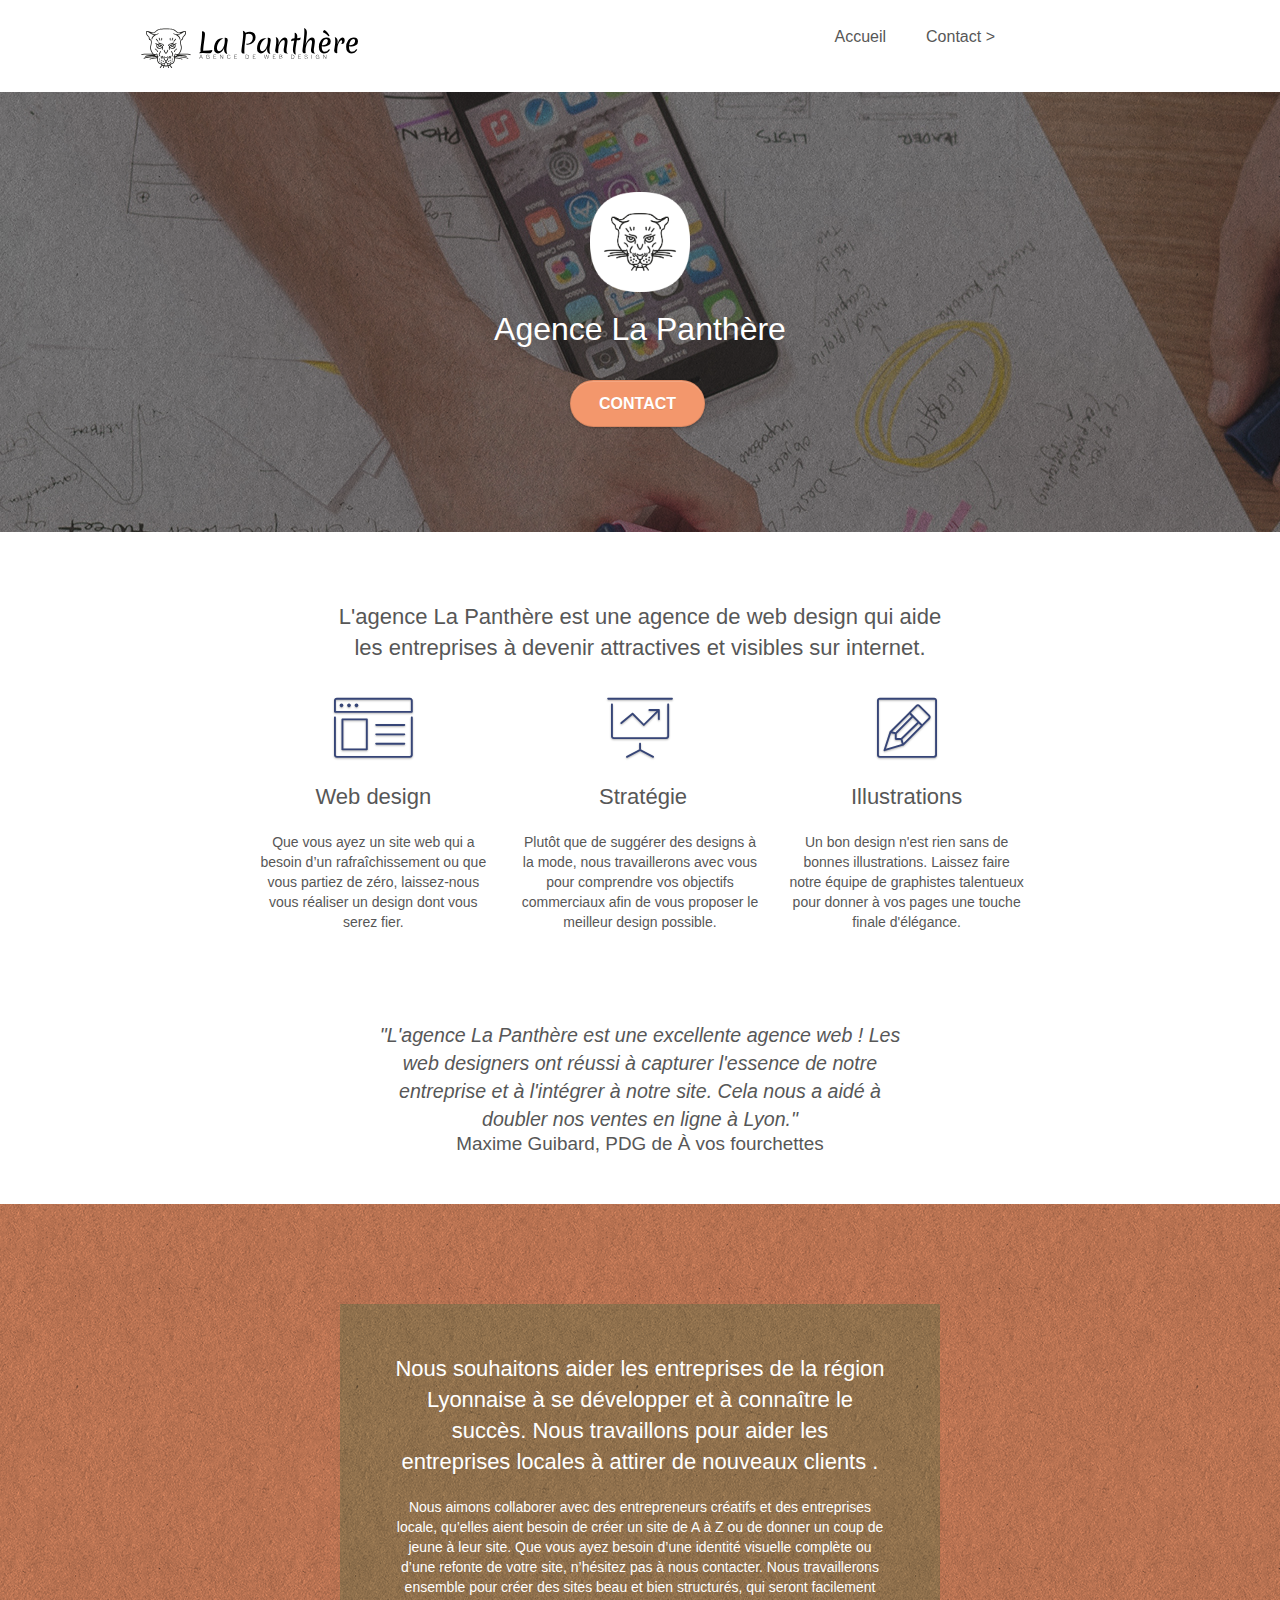
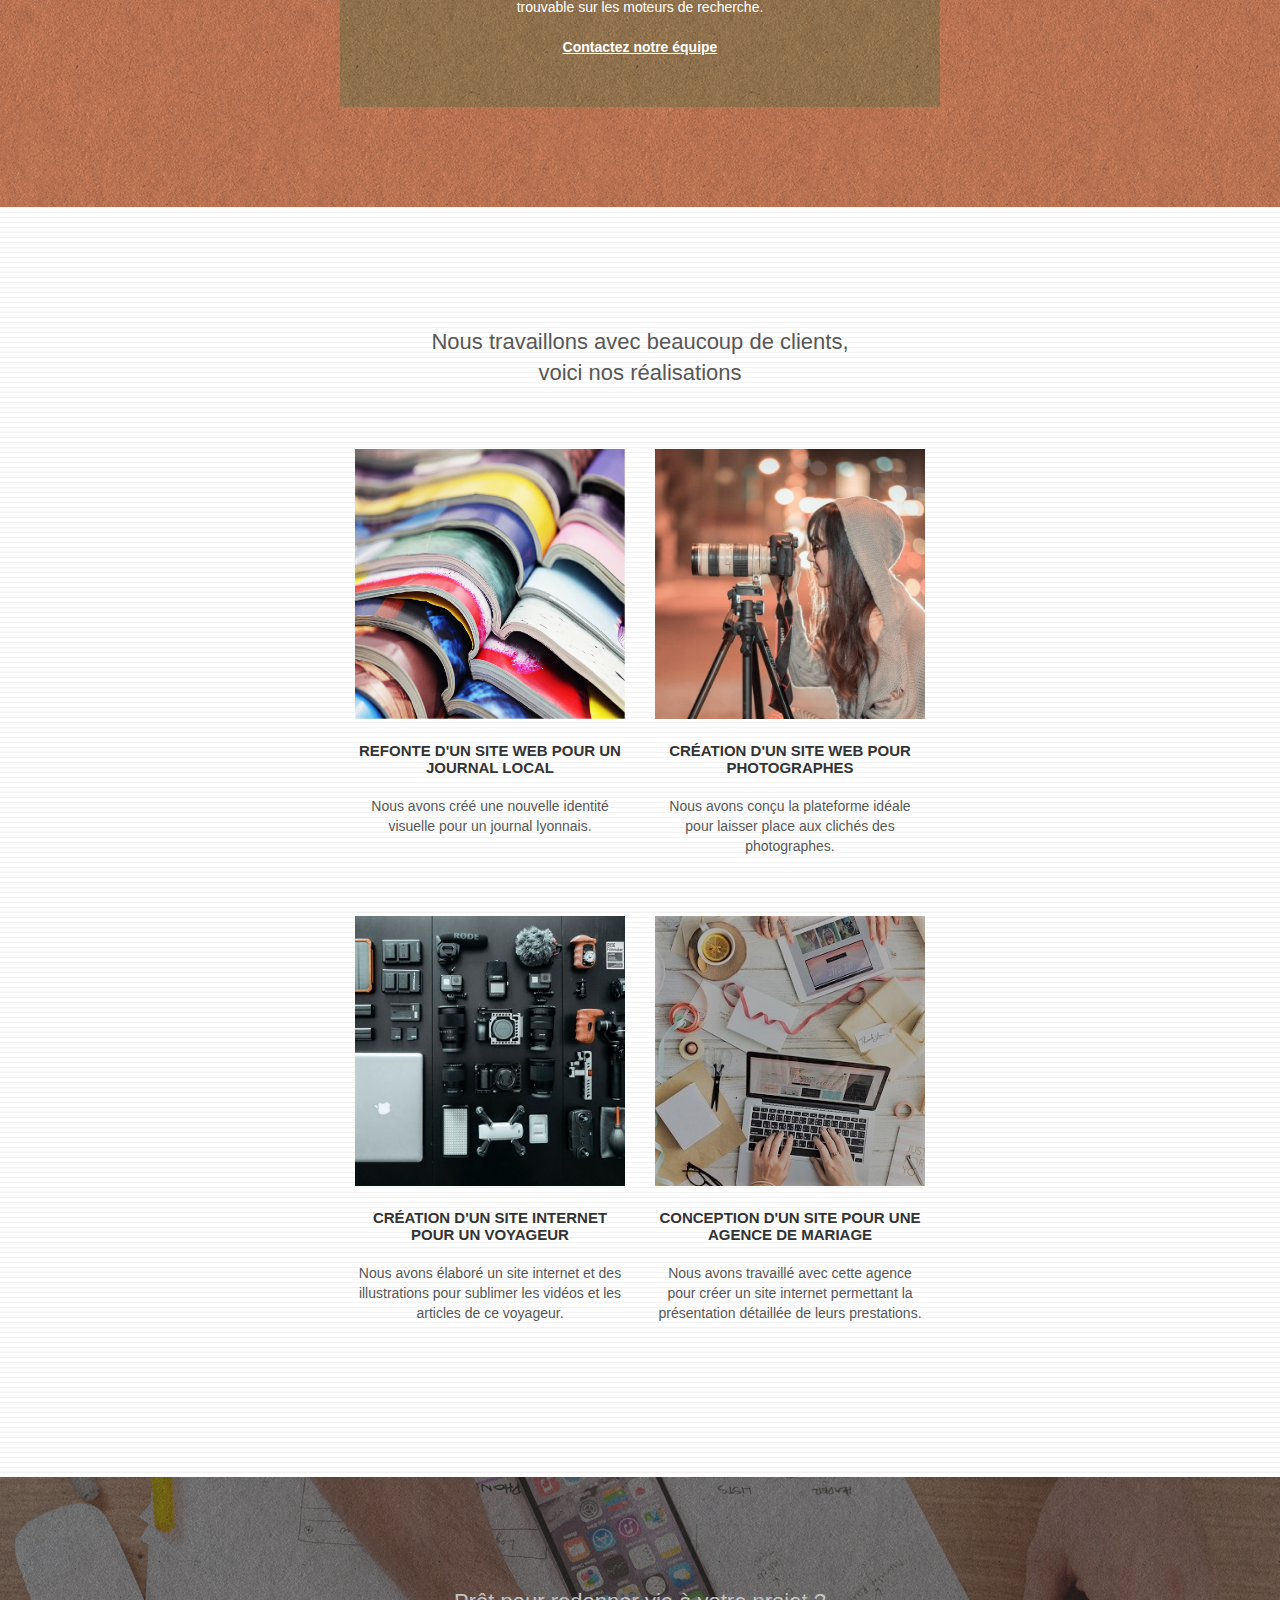
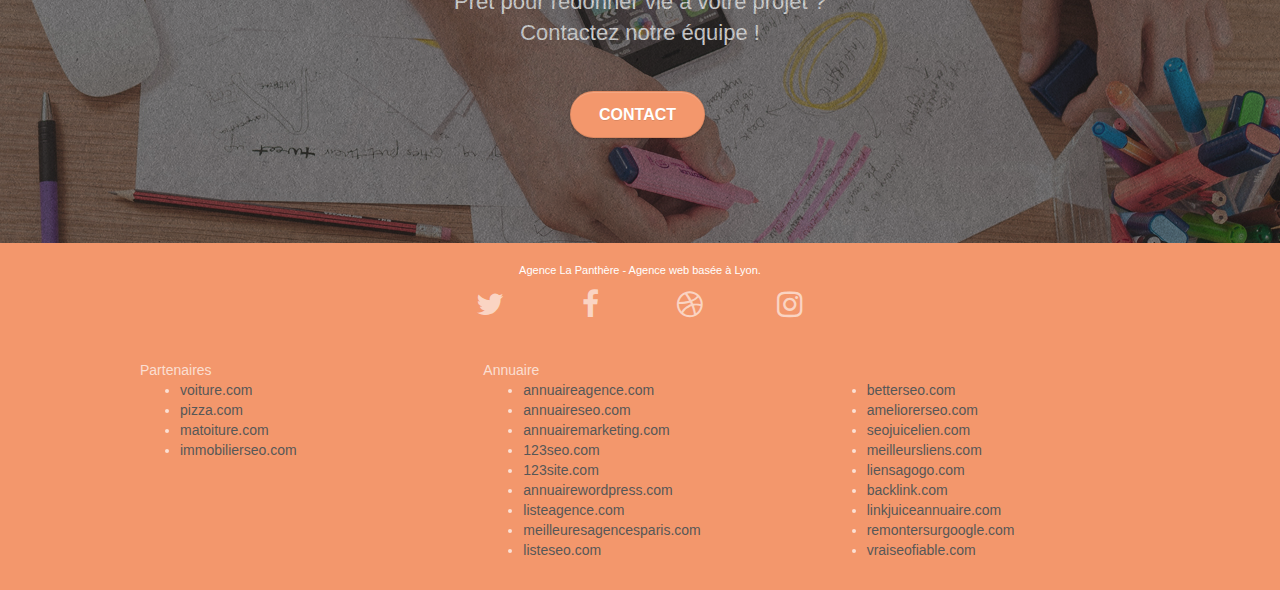
==== index.html @ 2a8ec18c "SEO Accessibility" ====
<!doctype html>
<html lang="fr">
<head>
    <meta charset="utf-8">
    <meta name="keywords" content="seo, google, site web, site internet, agence design paris, agence design, agence design,agence design,agence design,agence design,agence design,agence design,agence design,agence design">
    <meta name="description" content="">
    <meta name="viewport" content="width=device-width, initial-scale=1.0, viewport-fit=cover">
    <link rel="shortcut icon" type="image/png" href="favicon.jpg">
    
	<link rel="stylesheet" type="text/css" href="./css/bootstrap.css">
	<link rel="stylesheet" type="text/css" href="style.css">
	<link rel="stylesheet" type="text/css" href="./css/font-awesome.css">
	<link rel="stylesheet" type="text/css" href="./css/et-line.css">
	
    
	<script src="./js/jquery-2.1.0.js"></script>
	<script src="./js/bootstrap.js"></script>
	<script src="./js/blocs.js"></script>
	<script src="./js/jquery.touchSwipe.js" defer></script>
	<script src="./js/gmaps.js"></script>

    <title>Agence la panthère - Agence de web design</title>

    
<!-- Analytics -->
 
<!-- Analytics END -->
    
</head>
<body>
<!-- Principal conteneur -->
<div class="page-container">
    
<!-- bloc-0 -->
<div class="bloc bgc-white l-bloc " id="bloc-0">
	<div class="container bloc-sm">

		<nav class="navbar row">
			<div class="navbar-header">
				<a class="navbar-brand" href="index.html"><img src="img/agence-la-panthere-monochrome.svg" alt="Logo de l'agence la panthère" height="40" /></a>
			</div>
			<div class="collapse navbar-collapse navbar-1 special-dropdown-nav">
				<ul class="site-navigation nav navbar-nav">
					<li class="site-navigation-link">
						<a href="index.html">Accueil</a>
					</li>
					<li class="site-navigation-link">
						<a href="page2.html">Contact &gt;</a>
					</li>
				</ul>
			</div>
		</nav>
	</div>
</div>
<!-- bloc-0 END -->

<!-- bloc-1-presentation -->
<div class="bloc bgc-dark-slate-blue bg-banniere d-bloc bg-t-edge bloc-bg-texture texture-paper b-parallax" id="bloc-1-hero">
	<div class="container bloc-lg">
		<div class="row tight-width-whitespace">
			<div class="col-sm-12">
				<img src="img/logo.png" class="center-block image-resize-mode" width="100" alt="Logo de l'agence la panthère" />
				<h1 class="text-center hero-bloc-text tc-white ">
					Agence La Panthère
				</h1>
				<div class="text-center">
					<a href="page2.html" class="btn btn-lg btn-clean btn-rd cta-hero btn-atomic-tangerine" id="cta-hero">Contact</a>
				</div>
			</div>
		</div>
	</div>
</div>
<!-- bloc-1-presentation END -->

<!-- bloc-2-services -->
<div class="bloc bgc-white l-bloc" id="bloc-2-services">
	<div class="container bloc-md">
		<div class="row">
			<div class="col-sm-12 text-center">
				<h2>L'agence La Panthère est une agence de web design qui aide<br>les entreprises à devenir attractives et visibles sur internet.</h2>
			</div>
		</div>
		<div class="row voffset-lg med-width-whitespace">
			<div class="col-sm-4">
				<div class="text-center">
					<span class="et-icon-browser sm-shadow icon-dark-slate-blue icons icon-lg"></span>
				</div>
				<h2 class="mg-md text-center">
					Web design
				</h2>
				<p class="text-center text-font-size">
					Que vous ayez un site web qui a besoin d&rsquo;un rafraîchissement ou que vous partiez de zéro, laissez-nous vous réaliser un design dont vous serez fier.
				</p>
			</div>
			<div class="col-sm-4">
				<div class="text-center">
					<span class="et-icon-presentation sm-shadow icon-dark-slate-blue icons icon-lg"></span>
				</div>
				<h2 class="mg-md text-center">
					&nbsp;Stratégie
				</h2>
				<p class="text-center text-font-size">
					Plutôt que de suggérer des designs à la mode, nous travaillerons avec vous pour comprendre vos objectifs commerciaux afin de vous proposer le meilleur design possible.<br>
				</p>
			</div>
			<div class="col-sm-4">
				<div class="text-center">
					<span class="et-icon-edit sm-shadow icon-dark-slate-blue icons icon-lg"></span>
				</div>
				<h2 class="mg-md text-center">
					Illustrations
				</h2>
				<p class="text-center text-font-size">
					Un bon design n'est rien sans de bonnes illustrations. Laissez faire notre équipe de graphistes talentueux pour donner à vos pages une touche finale d'élégance.
				</p>
			</div>
		</div>
		<div class="row voffset-lg voffset">
			<div class="col-xs-12 col-md-8 col-md-offset-2 text-center">
				<p class="citation-font">"L'agence La Panthère est une excellente agence web ! Les <br>web designers ont réussi à capturer l'essence de notre<br> entreprise et à l'intégrer à notre site. Cela nous a aidé à<br>doubler nos ventes en ligne à Lyon."</p>
				<p class="citation-font-name">Maxime Guibard, PDG de À vos fourchettes</p>
			</div>
		</div>
	</div>
</div>
<!-- bloc-2-services END -->

<!-- bloc-3-what-i-do -->
<div class="bloc tc-white bgc-atomic-tangerine bg-presentation d-bloc bloc-bg-texture texture-paper b-parallax" id="bloc-3-what-i-do">
	<div class="container bloc-lg">
		<div class="row tight-width-whitespace black-background">
			<div class="col-sm-12">
				<h2 class="mg-md text-center tc-white">
					Nous souhaitons aider les entreprises de la région Lyonnaise à se développer et à connaître le succès. Nous travaillons pour aider les entreprises locales à attirer de nouveaux clients .<br>
				</h2>
				<p class="text-center white text-font-size">
					Nous aimons collaborer avec des entrepreneurs créatifs et des entreprises locale, qu’elles aient besoin de créer un site de A à Z ou de donner un coup de jeune à leur site. Que vous ayez besoin d’une identité visuelle complète ou d’une refonte de votre site, n’hésitez pas à nous contacter. Nous travaillerons ensemble pour créer des sites beau et bien structurés, qui seront facilement trouvable sur les moteurs de recherche. <br><br><a class="ltc-white bold-link" href="page2.html">Contactez notre équipe</a><br>
				</p>
			</div>
		</div>
	</div>
</div>
<!-- bloc-3-what-i-do END -->

<!-- bloc-4-portfolio -->
<div class="bloc bgc-white bg-lines-h2-bg bg-repeat l-bloc" id="bloc-4-portfolio">
	<div class="container bloc-lg">
		<div class="row">
			<div class="col-sm-12 text-center">
				<h2>Nous travaillons avec beaucoup de clients,<br> voici nos réalisations</h2>
			</div>
		</div>
		<div class="row tight-width-whitespace portfolio-row">
			<div class="col-sm-6">
				<a href="#" data-lightbox="img/1.jpg" data-gallery-id="gallery-1" data-caption="Refonte d'un site web pour un journal local" data-frame="snapshot-lb"><img src="img/1.jpg" alt="Illustration de livres" class="img-responsive portfolio-thumb" /></a>
				<h3 class="mg-md text-center">
					Refonte d'un site web pour un journal local
				</h3>
				<p class="text-center text-font-size">
					Nous avons créé une nouvelle identité visuelle pour un journal lyonnais.
				</p>
			</div>
			<div class="col-sm-6">
				<a href="#" data-lightbox="img/2.jpg" data-gallery-id="gallery-1" data-caption="Création d'un site web pour photographes" data-frame="snapshot-lb"><img src="img/2.jpg" class="img-responsive portfolio-thumb" alt="Illustration d'une Photographes" /></a>
				<h3 class="mg-md text-center">
					Création d'un site web pour photographes
				</h3>
				<p class="text-center text-font-size">
					Nous avons conçu la plateforme idéale pour laisser place aux clichés des photographes.
				</p>
			</div>
		</div>
		<div class="row tight-width-whitespace portfolio-row">
			<div class="col-sm-6">
				<a href="#" data-lightbox="img/3.bmp" data-gallery-id="gallery-1" data-caption="Création d'un site internet pour un voyageur" data-frame="snapshot-lb"><img src="img/3.bmp" class="img-responsive portfolio-thumb" alt="Illustration de matériel de photo"/></a>
				<h3 class="mg-md text-center">
					Création d'un site internet pour un voyageur
				</h3>
				<p class="text-center text-font-size">
					Nous avons élaboré un site internet et des illustrations pour sublimer les vidéos et les articles de ce voyageur.
				</p>
			</div>
			<div class="col-sm-6">
				<a href="#" data-lightbox="img/4.bmp" data-gallery-id="gallery-1" data-caption="Conception d'un site pour une agence de mariage" data-frame="snapshot-lb"><img src="img/4.bmp" class="img-responsive portfolio-thumb" alt="Illustration d'un poste de travail informatique" /></a>
				<h3 class="mg-md text-center">
					Conception d'un site pour une agence de mariage
				</h3>
				<p class="text-center text-font-size">
					Nous avons travaillé avec cette agence pour créer un site internet permettant la présentation détaillée de leurs prestations.
				</p>
			</div>
		</div>
	</div>
</div>
<!-- bloc-4-portfolio END -->

<!-- bloc-5-cta -->
<div class="bloc bgc-dark-slate-blue bg-banniere d-bloc bloc-bg-texture texture-paper" id="bloc-5-cta">
	<div class="container bloc-lg">
		<div class="row">
			<h2 class="mg-md text-center tc-white">
				Prêt pour redonner vie à votre projet ?<br>Contactez notre équipe !
			</h2>
			<div class="col-sm-12 text-center">
				<a href="page2.html" class="btn btn-atomic-tangerine btn-clean btn-rd btn-lg cta-hero">Contact</a>
			</div>
		</div>
	</div>
</div>
<!-- bloc-5-cta END -->

<!-- Footer - bloc-8 -->
<div class="bloc bgc-atomic-tangerine d-bloc" id="bloc-8">
	<div class="container bloc-sm">
		<div class="row">
			<div class="col-sm-12">
				<p class="text-center white">
					Agence La Panthère - Agence web basée à Lyon.<br>
				</p>
				<div class="row row-no-gutters social">
					<div class="col-sm-3">
						<div class="text-center">
							<a class="social" href="index.html" aria-label="Twitter"><span class="fa fa-twitter icon-md"></span></a>
						</div>
					</div>
					<div class="col-sm-3">
						<div class="text-center">
							<a class="social" href="index.html" aria-label="Facebook"><span class="fa fa-facebook icon-md"></span></a>
						</div>
					</div>
					<div class="col-sm-3">
						<div class="text-center">
							<a class="social" href="index.html" aria-label="Dribbble"><span class="fa fa-dribbble icon-md"></span></a>
						</div>
					</div>
					<div class="col-sm-3">
						<div class="text-center">
							<a class="social" href="index.html" aria-label="Instagram"><span class="fa fa-instagram icon-md"></span></a>
						</div>
					</div>
					<div class="keywords" style="color:#F3976C;">Agence web à paris, stratégie web, web design, illustrations, design de site web, site web, web, internet, site internet, site</div>
				</div>
				<div class="row">
					<div class="col-sm-4">
						Partenaires
							<ul>
								<li><a href="voiture.com">voiture.com</a></li>
								<li><a href="pizza.com">pizza.com</a></li>
								<li><a href="matoiture.com">matoiture.com</a></li>
								<li><a href="immobilierseo.com">immobilierseo.com</a></li>
							</ul>		
					</div>
					<div class="col-sm-4">
						Annuaire
						<ul>
							<li><a href="annuaireagence.com">annuaireagence.com</a></li>
							<li><a href="annuaireseo.com">annuaireseo.com</a></li>
							<li><a href="annuairemarketing.com">annuairemarketing.com</a></li>
							<li><a href="123seoture.com">123seo.com</a></li>
							<li><a href="123site.com">123site.com</a></li>
							<li><a href="annuairewordpress.com">annuairewordpress.com</a></li>
							<li><a href="listeagence.com">listeagence.com</a></li>
							<li><a href="meilleuresagencesparis.com">meilleuresagencesparis.com</a></li>
							<li><a href="listeseo.com">listeseo.com</a></li>
						</ul>
					</div>
					<div class="col-sm-4">
						<br>
						<ul>
							<li><a href="betterseo.com">betterseo.com</a></li>
							<li><a href="ameliorerseo.com">ameliorerseo.com</a></li>
							<li><a href="seojuicelien.com">seojuicelien.com</a></li>
							<li><a href="meilleursliens.com">meilleursliens.com</a></li>
							<li><a href="liensagogo.com">liensagogo.com</a></li>
							<li><a href="backlink.com">backlink.com</a></li>
							<li><a href="linkjuiceannuaire.com">linkjuiceannuaire.com</a></li>
							<li><a href="remontersurgoogle.com">remontersurgoogle.com</a></li>
							<li><a href="vraiseofiable.com">vraiseofiable.com</a></li>
						</ul>
					</div>
				</div>
			</div>
		</div>
	</div>
</div>
<!-- Footer - bloc-8 END -->

</div>
<!-- Principal conteneur END -->
    

</body>
</html>
---- style.css ----
body {
    margin: 0;
    padding: 0;
    background: #FFF;
    overflow-x: hidden;
    -webkit-font-smoothing: antialiased;
    -moz-osx-font-smoothing: grayscale;
}

.text-font-size{
    font-size: 1em;
}

.citation-font{
    color: #585858;
    font-size: 1.4em;
    font-style: italic;
}

.citation-font-name{
    line-height: 0px;
    font-size: 1.35em;
    font-weight: lighter;
}

a,
button {
    transition: all .3s ease-in-out;
    outline: none!important;
}

a:hover {
    text-decoration: none;
    cursor: pointer;
}

#page-loading-blocs-notifaction {
    position: fixed;
    top: 0;
    bottom: 0;
    width: 100%;
    z-index: 100000;
    background: #FFFFFF url("img/pageload-spinner.gif") no-repeat center center;
}

.bloc {
    width: 100%;
    clear: both;
    background: 50% 50% no-repeat;
    padding: 0 50px;
    -webkit-background-size: cover;
    -moz-background-size: cover;
    -o-background-size: cover;
    background-size: cover;
    position: relative;
}

.bloc .container {
    padding-left: 0;
    padding-right: 0;
}

.bloc-lg {
    padding: 100px 50px;
}

.bloc-md {
    padding: 50px;
}

.bloc-sm {
    padding: 20px 50px;
}

.bg-center,
.bg-l-edge,
.bg-r-edge,
.bg-t-edge,
.bg-b-edge,
.bg-tl-edge,
.bg-bl-edge,
.bg-tr-edge,
.bg-br-edge,
.bg-repeat {
    -webkit-background-size: auto!important;
    -moz-background-size: auto!important;
    -o-background-size: auto!important;
    background-size: auto!important;
}

.bg-repeat {
    background: repeat;
}

.bg-t-edge {
    background: top no-repeat;
}

.bloc-bg-texture::before {
    content: "";
    background-size: 2px 2px;
    position: absolute;
    top: 0;
    bottom: 0;
    left: 0;
    right: 0;
}

.texture-paper::before {
    background: url("img/texture-paper.png");
    background-size: 280px 280px;
}

.b-parallax {
    background-attachment: fixed;
}

.d-bloc {
    color: rgba(255, 255, 255, .7);
}

.d-bloc button:hover {
    color: rgba(255, 255, 255, .9);
}

.d-bloc .icon-round,
.d-bloc .icon-square,
.d-bloc .icon-rounded,
.d-bloc .icon-semi-rounded-a,
.d-bloc .icon-semi-rounded-b {
    border-color: rgba(255, 255, 255, .9);
}

.d-bloc .divider-h span {
    border-color: rgba(255, 255, 255, .2);
}

.d-bloc .a-btn,
.d-bloc .navbar a,
.d-bloc .navbar-brand,
.d-bloc a .icon-sm,
.d-bloc a .icon-md,
.d-bloc a .icon-lg,
.d-bloc a .icon-xl,
.d-bloc h1 a,
.d-bloc h2 a,
.d-bloc h3 a,
.d-bloc h4 a,
.d-bloc h5 a,
.d-bloc h6 a,
.d-bloc p a {
    color: rgba(255, 255, 255, .6);
}

.d-bloc .a-btn:hover,
.d-bloc .navbar a:hover,
.d-bloc .navbar-brand:hover,
.d-bloc a:hover .icon-sm,
.d-bloc a:hover .icon-md,
.d-bloc a:hover .icon-lg,
.d-bloc a:hover .icon-xl,
.d-bloc h1 a:hover,
.d-bloc h2 a:hover,
.d-bloc h3 a:hover,
.d-bloc h4 a:hover,
.d-bloc h5 a:hover,
.d-bloc h6 a:hover,
.d-bloc p a:hover {
    color: rgba(255, 255, 255, 1);
}

.d-bloc .navbar-toggle .icon-bar {
    background: rgba(255, 255, 255, 1);
}

.d-bloc .btn-wire,
.d-bloc .btn-wire:hover {
    color: rgba(255, 255, 255, 1);
    border-color: rgba(255, 255, 255, 1);
}

.d-bloc .panel {
    color: rgba(0, 0, 0, .5);
}

.d-bloc .panel button:hover {
    color: rgba(0, 0, 0, .7);
}

.d-bloc .panel icon {
    border-color: rgba(0, 0, 0, .7);
}

.d-bloc .panel .divider-h span {
    border-color: rgba(0, 0, 0, .1);
}

.d-bloc .panel .a-btn {
    color: rgba(0, 0, 0, .6);
}

.d-bloc .panel .a-btn:hover {
    color: rgba(0, 0, 0, 1);
}

.d-bloc .panel .btn-wire,
.d-bloc .panel .btn-wire:hover {
    color: rgba(0, 0, 0, .7);
    border-color: rgba(0, 0, 0, .3);
}

.d-bloc .panel,
.l-bloc {
    color: rgba(0, 0, 0, .5);
}

.d-bloc .panel button:hover,
.l-bloc button:hover {
    color: rgba(0, 0, 0, .7);
}

.l-bloc .icon-round,
.l-bloc .icon-square,
.l-bloc .icon-rounded,
.l-bloc .icon-semi-rounded-a,
.l-bloc .icon-semi-rounded-b {
    border-color: rgba(0, 0, 0, .7);
}

.d-bloc .panel .divider-h span,
.l-bloc .divider-h span {
    border-color: rgba(0, 0, 0, .1);
}

.d-bloc .panel .a-btn,
.l-bloc .a-btn,
.l-bloc .navbar a,
.l-bloc .navbar-brand,
.l-bloc a .icon-sm,
.l-bloc a .icon-md,
.l-bloc a .icon-lg,
.l-bloc a .icon-xl,
.l-bloc h1 a,
.l-bloc h2 a,
.l-bloc h3 a,
.l-bloc h4 a,
.l-bloc h5 a,
.l-bloc h6 a,
.l-bloc p a {
    color: rgba(0, 0, 0, .6);
}

.d-bloc .panel .a-btn:hover,
.l-bloc .a-btn:hover,
.l-bloc .navbar a:hover,
.l-bloc .navbar-brand:hover,
.l-bloc a:hover .icon-sm,
.l-bloc a:hover .icon-md,
.l-bloc a:hover .icon-lg,
.l-bloc a:hover .icon-xl,
.l-bloc h1 a:hover,
.l-bloc h2 a:hover,
.l-bloc h3 a:hover,
.l-bloc h4 a:hover,
.l-bloc h5 a:hover,
.l-bloc h6 a:hover,
.l-bloc p a:hover {
    color: rgba(0, 0, 0, 1);
}

.l-bloc .navbar-toggle .icon-bar {
    color: rgba(0, 0, 0, .6);
}

.d-bloc .panel .btn-wire,
.d-bloc .panel .btn-wire:hover,
.l-bloc .btn-wire,
.l-bloc .btn-wire:hover {
    color: rgba(0, 0, 0, .7);
    border-color: rgba(0, 0, 0, .3);
}

.voffset {
    margin-top: 30px;
}

.voffset-lg {
    margin-top: 80px;
}

.row-no-gutters {
    margin-right: 0;
    margin-left: 0;
}

.row.row-no-gutters > [class^="col-"],
.row.row-no-gutters > [class*=" col-"] {
    padding-right: 0;
    padding-left: 0;
}

#bloc-1-hero h1 {
    font-size: 32px;
}

.navbar {
    margin-bottom: 0;
    z-index: 1;
}

.navbar-brand {
    height: auto;
    padding: 3px 15px;
    font-size: 25px;
    font-weight: normal;
    font-weight: 600;
    line-height: 44px;
}

.navbar-brand img {
    max-height: 200px;
    margin: 0 5px 0 0;
    display: inline;
}

.navbar-brand img[src$=svg] {
    min-width: 100px;
}

.nav-center .navbar-brand img {
    margin: 0;
}

.navbar .nav {
    padding-top: 2px;
    margin-right: -16px;
    float: right;
    z-index: 1;
}

.nav > li {
    float: left;
    margin-top: 4px;
    font-size: 16px;
}

.navbar-nav .open .dropdown-menu > li > a {
    text-align: inherit;
}

.nav > li a:hover,
.nav > li a:focus {
    background: transparent;
}

.navbar-toggle {
    margin: 10px 10px 0 0;
    border: 0px;
}

.navbar-toggle:hover {
    background: transparent!important;
}

.navbar-toggle .icon-bar {
    background-color: rgba(0, 0, 0, .5);
    width: 26px;
}

.nav-invert .navbar .nav {
    float: left;
}

.nav-invert .navbar-header,
.nav-invert .navbar-brand {
    float: right;
    position: relative;
    z-index: 2;
}

@media (min-width: 768px) {
    .site-navigation {
        position: absolute;
        top: 25%;
        right: 150px;
        transform: translate(0, -50%);
        -webkit-transform: translateY(-50%);
    }
    .site-navigation-link{
        display: flex;
        justify-content: space-between;
        margin-right: 10px;
    }
    
    .nav > li .dropdown-menu a,
    .nav > li .dropdown-menu a:hover {
        color: #484848;
    }
    .nav-invert .site-navigation {
        left: 0;
        right: 0;
    }
    .nav-center {
        text-align: center;
    }
    .nav-center .navbar-header {
        width: 100%;
    }
    .nav-center .navbar-header,
    .nav-center .navbar-brand,
    .nav-center .nav > li {
        float: none;
        display: inline-block;
    }
    .nav-center .site-navigation {
        position: relative;
        width: 100%;
        right: 0;
        margin-right: 0px;
        margin-top: 20px;
    }
    .nav-center.mini-nav .navbar-toggle {
        float: none;
        margin: 10px auto 0;
    }
}

.nav > li > .dropdown a {
    background: none!important;
    display: block;
    padding: 14px 15px;
}

nav .caret {
    margin: 0 5px;
}

.dropdown-menu .dropdown-menu {
    top: -8px;
    left: 100%;
}

.dropdown-menu .dropmenu-flow-right {
    top: 100%;
    left: 0;
    margin-left: -1px;
    border-top-left-radius: 0;
    border-top-right-radius: 0;
}

.dropdown-menu .dropdown span {
    border: 4px solid black;
    border-top-color: transparent;
    border-right-color: transparent;
    border-bottom-color: transparent;
    margin: 6px -5px 0 0!important;
    float: right;
}

.mg-md {
    margin-top: 10px;
    margin-bottom: 20px;
}

.mg-lg {
    margin-top: 10px;
    margin-bottom: 40px;
}

.btn {
    margin: 0 5px 5px 0;
}

.btn.pull-right {
    margin: 0 0 5px 5px;
}

.btn-d,
.btn-d:hover,
.btn-d:focus {
    color: #FFF;
    background: rgba(0, 0, 0, .3);
}

button {
    outline: none!important;
}

.btn-rd {
    border-radius: 40px;
}

.btn-clean {
    border: 1px solid rgba(0, 0, 0, .08);
    border-bottom-color: rgba(0, 0, 0, .1);
    text-shadow: 0 1px 0 rgba(0, 0, 1, .1);
    box-shadow: 0 1px 3px rgba(0, 0, 1, .25), inset 0 1px 0 0 rgba(255, 255, 255, .15);
}

.icon-md {
    font-size: 30px!important;
}

.icon-lg {
    font-size: 60px!important;
}

.sm-shadow {
    text-shadow: 0 1px 2px rgba(0, 0, 0, .3);
}

.panel-sq,
.panel-sq .panel-heading,
.panel-sq .panel-footer {
    border-radius: 0;
}

.panel-rd {
    border-radius: 30px;
}

.panel-rd .panel-heading {
    border-radius: 29px 29px 0 0;
}

.panel-rd .panel-footer {
    border-radius: 0 0 29px 29px;
}

.form-control {
    border-color: rgba(0, 0, 0, .1);
    box-shadow: none;
}

.scrollToTop {
    width: 40px;
    height: 40px;
    position: fixed;
    bottom: 20px;
    right: 20px;
    opacity: 0;
    z-index: 500;
    transition: all .3s ease-in-out;
}

.scrollToTop span {
    margin-top: 6px;
}

.showScrollTop {
    font-size: 14px;
    opacity: 1;
}

a[data-lightbox] {
    position: relative;
    display: block;
    text-align: center;
}

a[data-lightbox]:hover::before {
    content: "+";
    font-family: "HelveticaNeue-Light", "Helvetica Neue Light", "Helvetica Neue", Helvetica, Arial;
    font-size: 32px;
    width: 50px;
    height: 50px;
    margin-left: -25px;
    border-radius: 50%;
    background: rgba(0, 0, 0, .6);
    color: #FFF;
    font-weight: 100;
    z-index: 1;
    position: absolute;
    top: 50%;
    transform: translateY(-50%);
    -webkit-transform: translateY(-50%);
}

a[data-lightbox]:hover img {
    opacity: 0.6;
    -webkit-animation-fill-mode: none;
    animation-fill-mode: none;
}

#lightbox-modal {
    display: flex;
    align-items: center;
}

#lightbox-modal .modal-dialog {
    width: 90%;
    max-width: 900px;
    margin: 0 auto 0;
}

#lightbox-modal .modal-dialog img {
    max-height: 90vh;
    margin: 0 auto;
}

.lightbox-caption {
    padding: 20px;
    color: #FFF;
    background: rgba(0, 0, 0, .5);
    position: absolute;
    left: 15px;
    right: 15px;
    bottom: 5px;
}

.close-lightbox {
    color: #FFF;
    font-size: 30px;
    position: absolute;
    top: 20px;
    right: 20px;
    z-index: 20;
    background: rgba(0, 0, 0, .5);
    border: none;
    line-height: 30px;
    padding: 0 9px 5px;
    opacity: 0.3;
}

.close-lightbox:hover,
.next-lightbox:hover,
.prev-lightbox:hover {
    opacity: 1.0;
    color: #FFF;
}

.next-lightbox,
.prev-lightbox {
    font-size: 20px;
    color: rgba(255, 255, 255, .9);
    background: rgba(0, 0, 0, .5);
    transition: all .2s ease-in-out;
    position: absolute;
    top: 45%;
    z-index: 1;
    opacity: 0.4;
}

.next-lightbox {
    padding: 6px 8px 1px 13px;
    right: 25px;
}

.prev-lightbox {
    padding: 6px 13px 1px 10px;
    left: 25px;
}

.snapshot-lb .modal-body {
    padding-bottom: 45px;
}

.snapshot-lb .lightbox-caption {
    padding: 0;
    color: rgba(0, 0, 0, .5);
    background: none;
}

h1,
h2,
h3,
h4,
h5,
h6,
p,
label,
.btn,
a {
    font-family: "helvetica";
    font-weight: 400;
    color: #575757!important;
}

.container {
    max-width: 1000px;
}

.hero-bloc-text {
    font-size: 38px;
}

.hero-bloc-text-sub {
    font-size: 36px;
}

.statement-bloc-text {
    line-height: 26px;
    font-style: italic;
    font-size: 20px;
    text-align: center;
    font-weight: lighter;
    max-width: 520px;
    margin: auto auto auto auto;
}

p {
    font-size: 11px;
}

.tight-width-whitespace {
    max-width: 600px;
    margin: auto auto auto auto;
}

.h1 {
    font-size: 20px;
    font-family: "Open Sans";
}

.cta-hero {
    margin-top: 22px;
    color: #FFFFFF!important;
    text-transform: uppercase;
    padding: 12px 28px 12px 28px;
    font-size: 16px;
    font-weight: 700;
}

.social {
    max-width: 400px;
    margin: auto auto auto auto;
}

h2 {
    font-size: 22px;
    line-height: 1.4em;
}

h3 {
    font-size: 15px;
    text-transform: uppercase;
    font-weight: 700;
    color: #333333!important;
}

.med-width-whitespace {
    max-width: 800px;
    margin: auto auto auto auto;
    box-shadow: 0px 0px 0px #000000;
}

h1 {
    color: #333333!important;
}

h4 {
    color: #333333!important;
}

.icons {
    margin-bottom: 14px;
    margin-top: 24px;
}

.white {
    color: #FFFFFF!important;
}

.portfolio-thumb {
    margin-bottom: 24px;
}

.portfolio-row {
    margin-bottom: 44px;
    margin-top: 50px;
}

.avatar {
    box-shadow: 0px 4px 9px rgba(0, 0, 0, 0.3);
}

.black-background {
    background-color: rgba(165, 147, 99, 0.7);
    padding: 40px 40px 40px 40px;
}

.bold-link {
    font-weight: 900;
    text-decoration: underline!important;
}

.bgc-white {
    background-color: #FFFFFF;
}

.bgc-dark-slate-blue {
    background-color: #364577;
}

.bgc-atomic-tangerine {
    background-color: #F3976C;
}

.tc-white {
    color: #FFFFFF!important;
}

.btn-atomic-tangerine {
    background: #F3976C;
    color: #FFFFFF!important;
}

.btn-atomic-tangerine:hover {
    background: #c27956!important;
    color: #FFFFFF!important;
}

.ltc-white {
    color: #FFFFFF!important;
}

.ltc-white:hover {
    color: #cccccc!important;
}

.ltc-atomic-tangerine {
    color: #F3976C!important;
}

.ltc-atomic-tangerine:hover {
    color: #c27956!important;
}

.icon-dark-slate-blue {
    color: #364577!important;
    border-color: #364577!important;
}

.bg-dots-bg {
    background-image: url("img/dots-bg.png");
}

.bg-lines-h2-bg {
    background-image: url("img/lines-h2-bg.png");
}

.bg-banniere {
    background-image: url("img/agence-la-panthere.jpg");
}

.bg-presentation {
    background-image: url("img/image-de-presentation.bmp");
}

@media (max-width: 1024px) {
    .bloc {
        padding-left: 20px;
        padding-right: 20px;
    }
    .bloc.full-width-bloc,
    .bloc-tile-2.full-width-bloc .container,
    .bloc-tile-3.full-width-bloc .container,
    .bloc-tile-4.full-width-bloc .container {
        padding-left: 0;
        padding-right: 0;
    }
}

@media (max-width: 992px) and (min-width: 768px) {
    .navbar .nav {
        max-width: 80%
    }
    .nav-center.navbar .nav {
        max-width: 100%
    }
}

@media only screen and (min-device-width: 768px) and (max-device-width: 1024px) and (orientation: landscape) {
    .b-parallax {
        background-attachment: scroll;
    }
}

@media only screen and (min-device-width: 1024px) and (max-device-width: 1366px) and (-webkit-min-device-pixel-ratio: 1.5) {
    .b-parallax {
        background-attachment: scroll;
    }
}

@media (max-width: 991px) {
    .container {
        width: 100%;
    }
    .b-parallax {
        background-attachment: scroll;
    }
    .page-container,
    #hero-bloc {
        overflow-x: hidden;
        position: relative;
    }
    .bloc {
        padding-left: constant(safe-area-inset-left);
        padding-right: constant(safe-area-inset-right);
    }
    .bloc-group,
    .bloc-group .bloc {
        display: block;
        width: 100%;
    }
    .bloc-fill-screen .fill-bloc-top-edge,
    .bloc-fill-screen .fill-bloc-bottom-edge {
        padding: 0 20px;
        padding-left: constant(safe-area-inset-left);
        padding-right: constant(safe-area-inset-right);
    }
}

@media (max-width: 767px) {
    .page-container {
        overflow-x: hidden;
        position: relative;
    }
    h1,
    h2,
    h3,
    h4,
    h5,
    h6,
    p,
    #disqus_thread {
        padding-left: 10px!important;
        padding-right: 10px!important;
    }
    .b-parallax {
        background-attachment: scroll;
    }
    .navbar .nav {
        padding-top: 0;
        border-top: 1px solid rgba(0, 0, 0, .2);
        float: none!important;
    }
    .navbar.row {
        margin-left: 0;
        margin-right: 0;
    }
    .site-navigation {
        position: inherit;
        transform: none;
        -webkit-transform: none;
        -ms-transform: none;
    }
    .nav > li {
        margin-top: 0;
        border-bottom: 1px solid rgba(0, 0, 0, .1);
        background: rgba(0, 0, 0, .05);
        text-align: left;
        padding-left: 15px;
        width: 100%;
    }
    .nav > li:hover {
        background: rgba(0, 0, 0, .08);
    }
    .dropdown .dropdown a .caret {
        float: none;
        margin: 5px 0 0 10px!important;
        border: 4px solid black;
        border-bottom-color: transparent;
        border-right-color: transparent;
        border-left-color: transparent;
    }
    #hero-bloc .navbar .nav {
        background: rgba(0, 0, 0, .8);
    }
    #hero-bloc .navbar .nav a {
        color: rgba(255, 255, 255, .6);
    }
    .hero {
        padding: 50px 0;
    }
    .hero-nav {
        left: -1px;
        right: -1px;
    }
    .navbar-collapse {
        padding: 0;
        overflow-x: hidden;
        -webkit-box-shadow: none;
        box-shadow: none;
    }
    .navbar-brand img {
        max-height: 40px;
        width: auto;
    }
    .nav-invert .navbar-header {
        float: none;
        width: 100%;
    }
    .nav-invert .navbar-toggle {
        float: left;
        margin-left: 10px;
    }
    .bloc {
        padding-left: 0;
        padding-right: 0;
    }
    .bloc-xxl,
    .bloc-xl,
    .bloc-lg {
        padding: 40px 0;
    }
    .bloc-sm,
    .bloc-md {
        padding-left: 0;
        padding-right: 0;
    }
    .bloc-tile-2 .container,
    .bloc-tile-3 .container,
    .bloc-tile-4 .container,
    .bloc-fill-screen .fill-bloc-top-edge,
    .bloc-fill-screen .fill-bloc-bottom-edge {
        padding-left: 0;
        padding-right: 0;
    }
    .a-block {
        padding: 0 10px;
    }
    .btn-dwn {
        display: none;
    }
    .voffset {
        margin-top: 5px;
    }
    .voffset-md {
        margin-top: 20px;
    }
    .voffset-lg {
        margin-top: 30px;
    }
    form {
        padding: 5px;
    }
    .close-lightbox {
        display: inline-block;
    }
    .blocsapp-device-iphone5 {
        background-size: 216px 425px;
        padding-top: 60px;
        width: 216px;
        height: 425px;
    }
    .blocsapp-device-iphone5 img {
        width: 180px;
        height: 320px;
    }
}

@media (max-width: 400px) {
    .bloc {
        padding-left: 0;
        padding-right: 0;
    }
}

@media (max-width: 767px) {
    .bloc-mob-center-text {
        text-align: center;
    }
}
---- css/et-line.css ----
@font-face {
    font-family: et-line;
    src: url(../fonts/et-line.eot);
    src: url(../fonts/et-line.eot?#iefix) format('embedded-opentype'), url(../fonts/et-line.woff) format('woff'), url(../fonts/et-line.ttf) format('truetype'), url(../fonts/et-line.svg#et-line) format('svg');
    font-weight: 400;
    font-style: normal
}

.et-icon-adjustments,
.et-icon-alarmclock,
.et-icon-anchor,
.et-icon-aperture,
.et-icon-attachment,
.et-icon-bargraph,
.et-icon-basket,
.et-icon-beaker,
.et-icon-bike,
.et-icon-book-open,
.et-icon-briefcase,
.et-icon-browser,
.et-icon-calendar,
.et-icon-camera,
.et-icon-caution,
.et-icon-chat,
.et-icon-circle-compass,
.et-icon-clipboard,
.et-icon-clock,
.et-icon-cloud,
.et-icon-compass,
.et-icon-desktop,
.et-icon-dial,
.et-icon-document,
.et-icon-documents,
.et-icon-download,
.et-icon-dribbble,
.et-icon-edit,
.et-icon-envelope,
.et-icon-expand,
.et-icon-facebook,
.et-icon-flag,
.et-icon-focus,
.et-icon-gears,
.et-icon-genius,
.et-icon-gift,
.et-icon-global,
.et-icon-globe,
.et-icon-googleplus,
.et-icon-grid,
.et-icon-happy,
.et-icon-hazardous,
.et-icon-heart,
.et-icon-hotairballoon,
.et-icon-hourglass,
.et-icon-key,
.et-icon-laptop,
.et-icon-layers,
.et-icon-lifesaver,
.et-icon-lightbulb,
.et-icon-linegraph,
.et-icon-linkedin,
.et-icon-lock,
.et-icon-magnifying-glass,
.et-icon-map,
.et-icon-map-pin,
.et-icon-megaphone,
.et-icon-mic,
.et-icon-mobile,
.et-icon-newspaper,
.et-icon-notebook,
.et-icon-paintbrush,
.et-icon-paperclip,
.et-icon-pencil,
.et-icon-phone,
.et-icon-picture,
.et-icon-pictures,
.et-icon-piechart,
.et-icon-presentation,
.et-icon-pricetags,
.et-icon-printer,
.et-icon-profile-female,
.et-icon-profile-male,
.et-icon-puzzle,
.et-icon-quote,
.et-icon-recycle,
.et-icon-refresh,
.et-icon-ribbon,
.et-icon-rss,
.et-icon-sad,
.et-icon-scissors,
.et-icon-scope,
.et-icon-search,
.et-icon-shield,
.et-icon-speedometer,
.et-icon-strategy,
.et-icon-streetsign,
.et-icon-tablet,
.et-icon-target,
.et-icon-telescope,
.et-icon-toolbox,
.et-icon-tools,
.et-icon-tools-2,
.et-icon-trophy,
.et-icon-tumblr,
.et-icon-twitter,
.et-icon-upload,
.et-icon-video,
.et-icon-wallet,
.et-icon-wine {
    font-family: et-line;
    speak: none;
    font-style: normal;
    font-weight: 400;
    font-variant: normal;
    text-transform: none;
    line-height: 1;
    -webkit-font-smoothing: antialiased;
    -moz-osx-font-smoothing: grayscale;
    display: inline-block
}

.et-icon-mobile:before {
    content: "\e000"
}

.et-icon-laptop:before {
    content: "\e001"
}

.et-icon-desktop:before {
    content: "\e002"
}

.et-icon-tablet:before {
    content: "\e003"
}

.et-icon-phone:before {
    content: "\e004"
}

.et-icon-document:before {
    content: "\e005"
}

.et-icon-documents:before {
    content: "\e006"
}

.et-icon-search:before {
    content: "\e007"
}

.et-icon-clipboard:before {
    content: "\e008"
}

.et-icon-newspaper:before {
    content: "\e009"
}

.et-icon-notebook:before {
    content: "\e00a"
}

.et-icon-book-open:before {
    content: "\e00b"
}

.et-icon-browser:before {
    content: "\e00c"
}

.et-icon-calendar:before {
    content: "\e00d"
}

.et-icon-presentation:before {
    content: "\e00e"
}

.et-icon-picture:before {
    content: "\e00f"
}

.et-icon-pictures:before {
    content: "\e010"
}

.et-icon-video:before {
    content: "\e011"
}

.et-icon-camera:before {
    content: "\e012"
}

.et-icon-printer:before {
    content: "\e013"
}

.et-icon-toolbox:before {
    content: "\e014"
}

.et-icon-briefcase:before {
    content: "\e015"
}

.et-icon-wallet:before {
    content: "\e016"
}

.et-icon-gift:before {
    content: "\e017"
}

.et-icon-bargraph:before {
    content: "\e018"
}

.et-icon-grid:before {
    content: "\e019"
}

.et-icon-expand:before {
    content: "\e01a"
}

.et-icon-focus:before {
    content: "\e01b"
}

.et-icon-edit:before {
    content: "\e01c"
}

.et-icon-adjustments:before {
    content: "\e01d"
}

.et-icon-ribbon:before {
    content: "\e01e"
}

.et-icon-hourglass:before {
    content: "\e01f"
}

.et-icon-lock:before {
    content: "\e020"
}

.et-icon-megaphone:before {
    content: "\e021"
}

.et-icon-shield:before {
    content: "\e022"
}

.et-icon-trophy:before {
    content: "\e023"
}

.et-icon-flag:before {
    content: "\e024"
}

.et-icon-map:before {
    content: "\e025"
}

.et-icon-puzzle:before {
    content: "\e026"
}

.et-icon-basket:before {
    content: "\e027"
}

.et-icon-envelope:before {
    content: "\e028"
}

.et-icon-streetsign:before {
    content: "\e029"
}

.et-icon-telescope:before {
    content: "\e02a"
}

.et-icon-gears:before {
    content: "\e02b"
}

.et-icon-key:before {
    content: "\e02c"
}

.et-icon-paperclip:before {
    content: "\e02d"
}

.et-icon-attachment:before {
    content: "\e02e"
}

.et-icon-pricetags:before {
    content: "\e02f"
}

.et-icon-lightbulb:before {
    content: "\e030"
}

.et-icon-layers:before {
    content: "\e031"
}

.et-icon-pencil:before {
    content: "\e032"
}

.et-icon-tools:before {
    content: "\e033"
}

.et-icon-tools-2:before {
    content: "\e034"
}

.et-icon-scissors:before {
    content: "\e035"
}

.et-icon-paintbrush:before {
    content: "\e036"
}

.et-icon-magnifying-glass:before {
    content: "\e037"
}

.et-icon-circle-compass:before {
    content: "\e038"
}

.et-icon-linegraph:before {
    content: "\e039"
}

.et-icon-mic:before {
    content: "\e03a"
}

.et-icon-strategy:before {
    content: "\e03b"
}

.et-icon-beaker:before {
    content: "\e03c"
}

.et-icon-caution:before {
    content: "\e03d"
}

.et-icon-recycle:before {
    content: "\e03e"
}

.et-icon-anchor:before {
    content: "\e03f"
}

.et-icon-profile-male:before {
    content: "\e040"
}

.et-icon-profile-female:before {
    content: "\e041"
}

.et-icon-bike:before {
    content: "\e042"
}

.et-icon-wine:before {
    content: "\e043"
}

.et-icon-hotairballoon:before {
    content: "\e044"
}

.et-icon-globe:before {
    content: "\e045"
}

.et-icon-genius:before {
    content: "\e046"
}

.et-icon-map-pin:before {
    content: "\e047"
}

.et-icon-dial:before {
    content: "\e048"
}

.et-icon-chat:before {
    content: "\e049"
}

.et-icon-heart:before {
    content: "\e04a"
}

.et-icon-cloud:before {
    content: "\e04b"
}

.et-icon-upload:before {
    content: "\e04c"
}

.et-icon-download:before {
    content: "\e04d"
}

.et-icon-target:before {
    content: "\e04e"
}

.et-icon-hazardous:before {
    content: "\e04f"
}

.et-icon-piechart:before {
    content: "\e050"
}

.et-icon-speedometer:before {
    content: "\e051"
}

.et-icon-global:before {
    content: "\e052"
}

.et-icon-compass:before {
    content: "\e053"
}

.et-icon-lifesaver:before {
    content: "\e054"
}

.et-icon-clock:before {
    content: "\e055"
}

.et-icon-aperture:before {
    content: "\e056"
}

.et-icon-quote:before {
    content: "\e057"
}

.et-icon-scope:before {
    content: "\e058"
}

.et-icon-alarmclock:before {
    content: "\e059"
}

.et-icon-refresh:before {
    content: "\e05a"
}

.et-icon-happy:before {
    content: "\e05b"
}

.et-icon-sad:before {
    content: "\e05c"
}

.et-icon-facebook:before {
    content: "\e05d"
}

.et-icon-twitter:before {
    content: "\e05e"
}

.et-icon-googleplus:before {
    content: "\e05f"
}

.et-icon-rss:before {
    content: "\e060"
}

.et-icon-tumblr:before {
    content: "\e061"
}

.et-icon-linkedin:before {
    content: "\e062"
}

.et-icon-dribbble:before {
    content: "\e063"
}
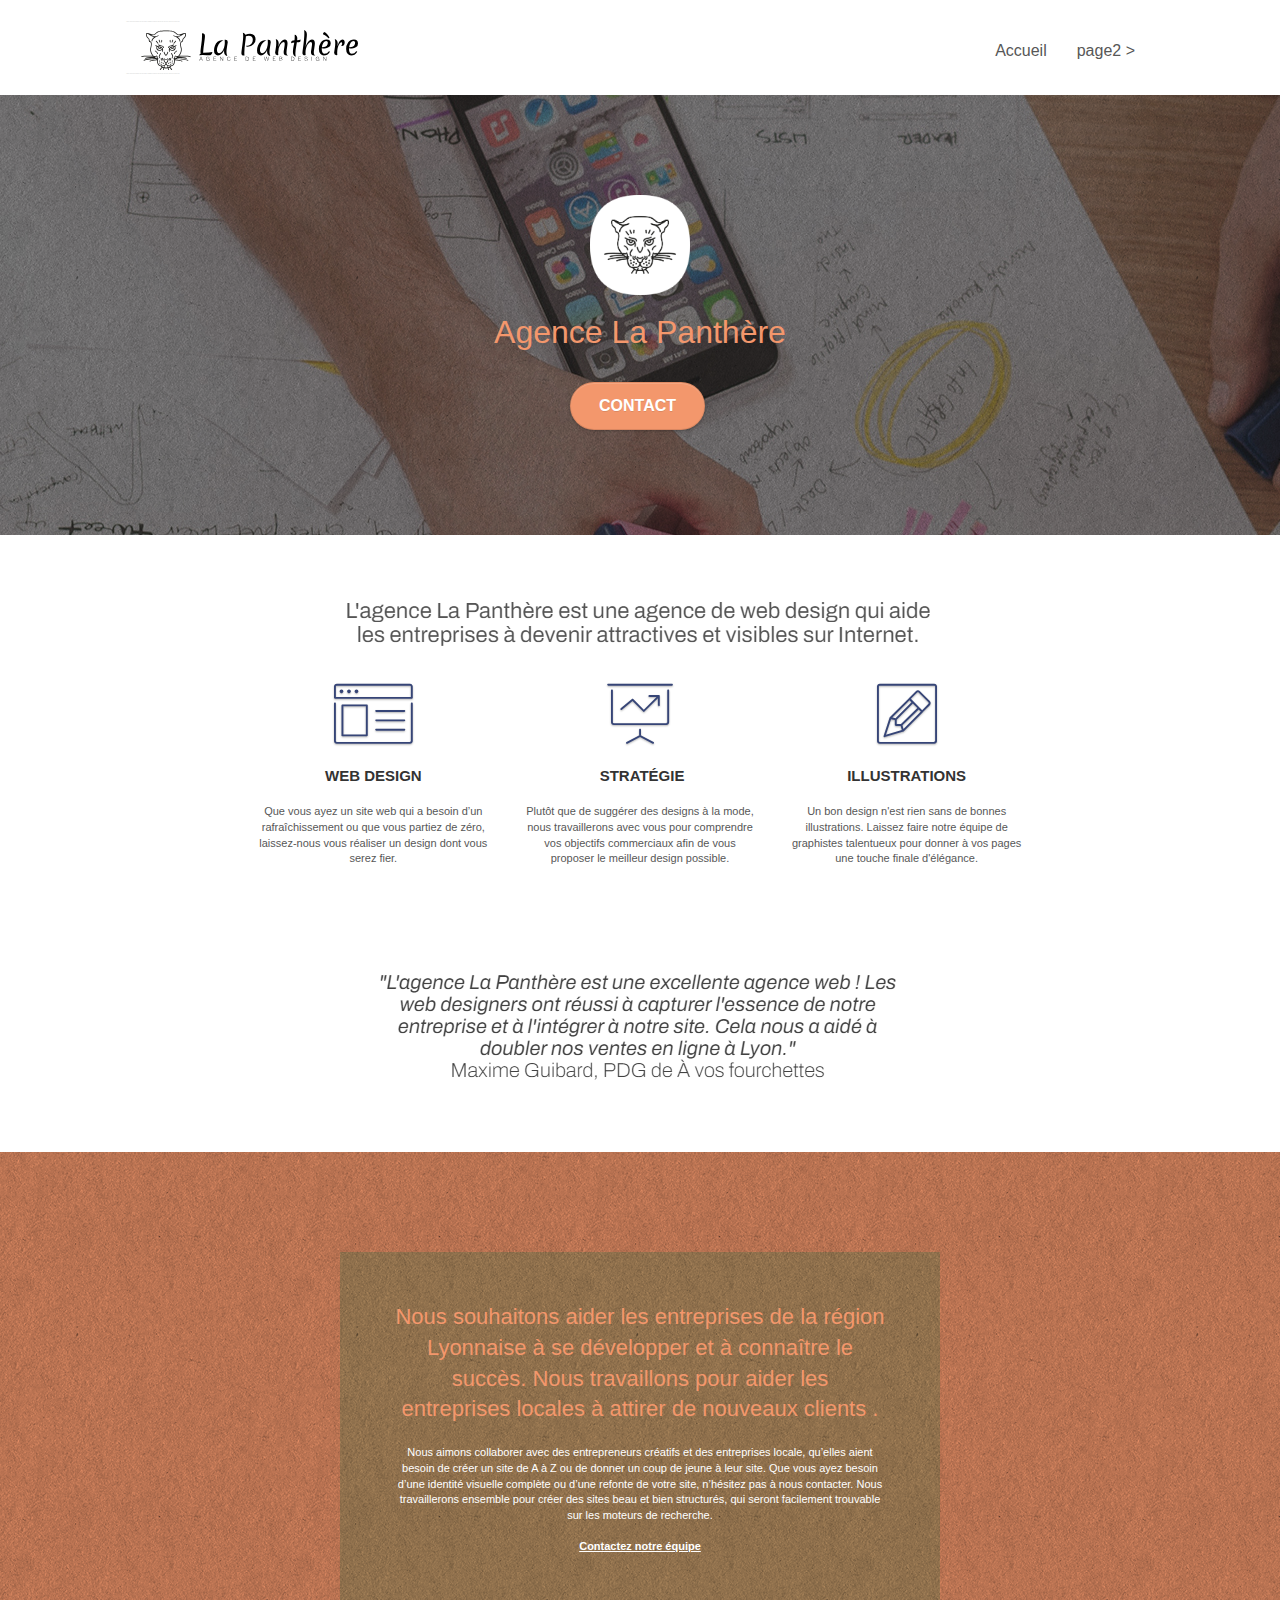
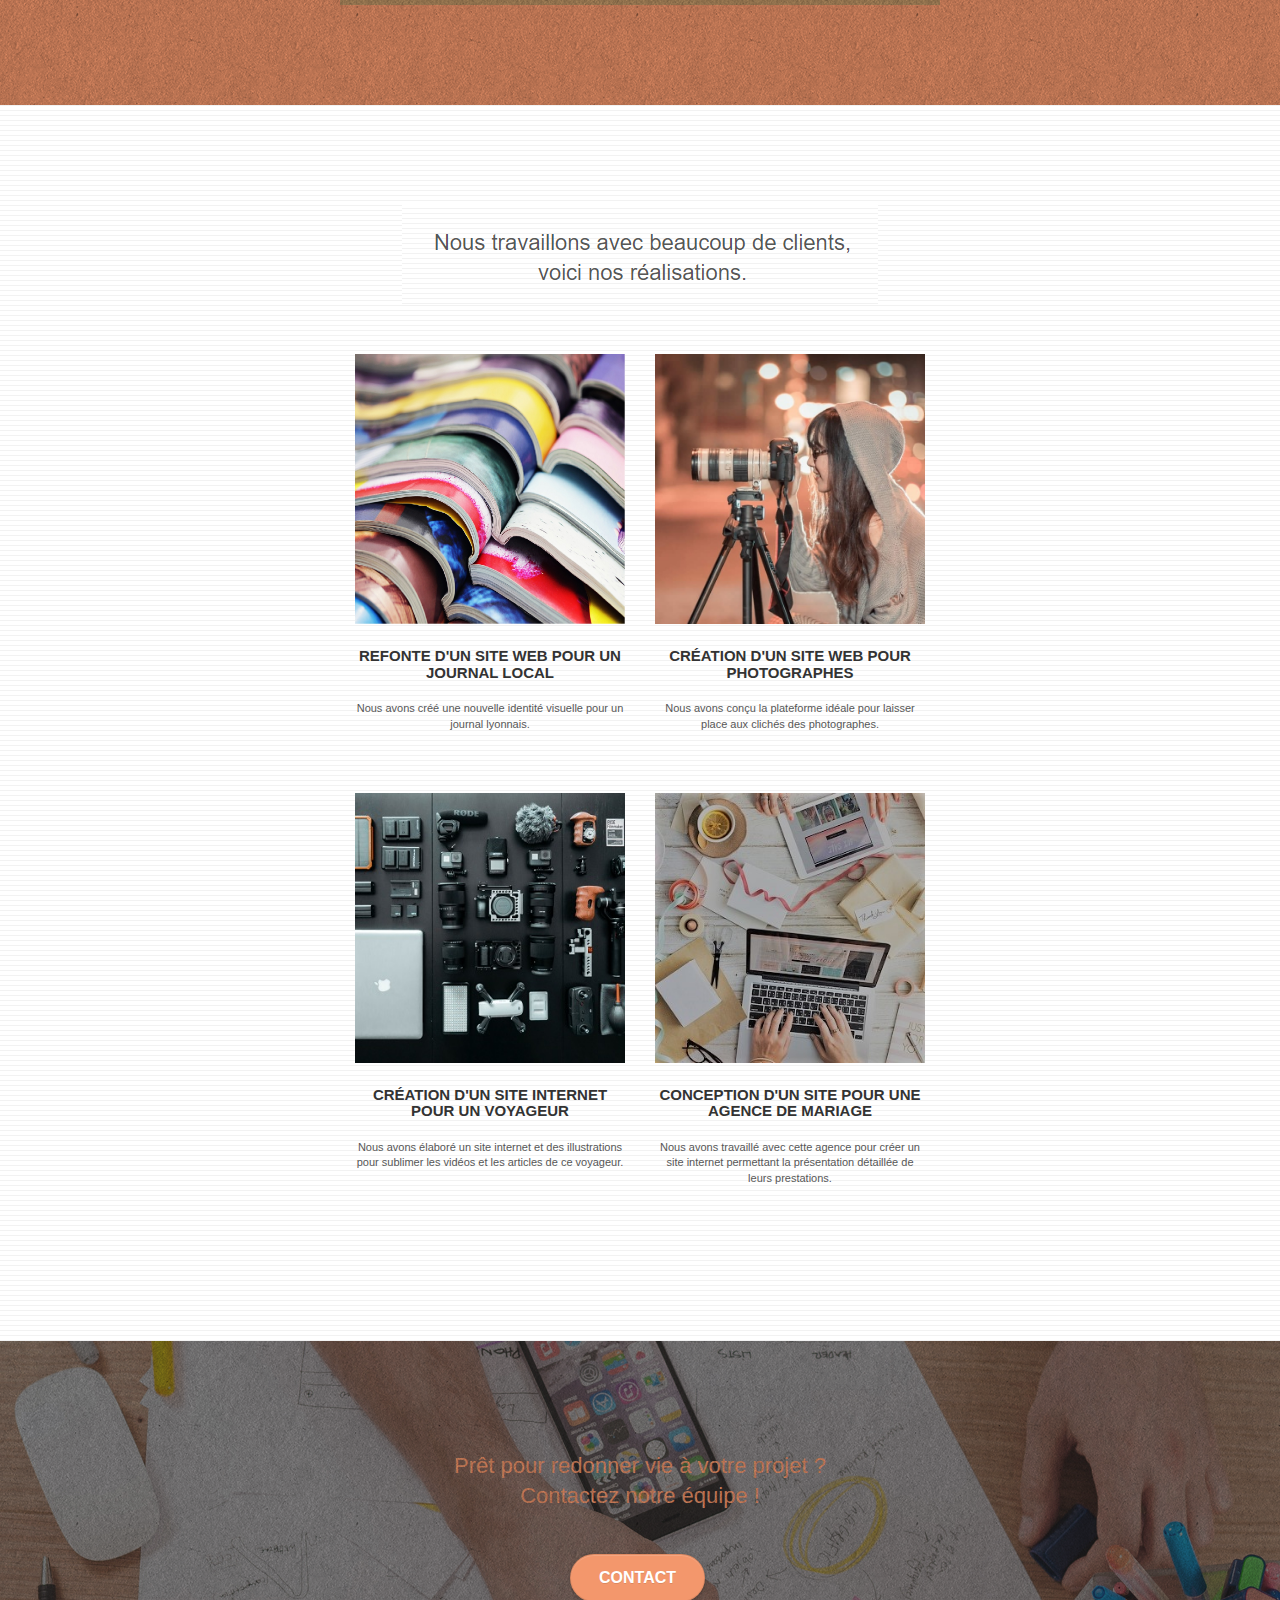
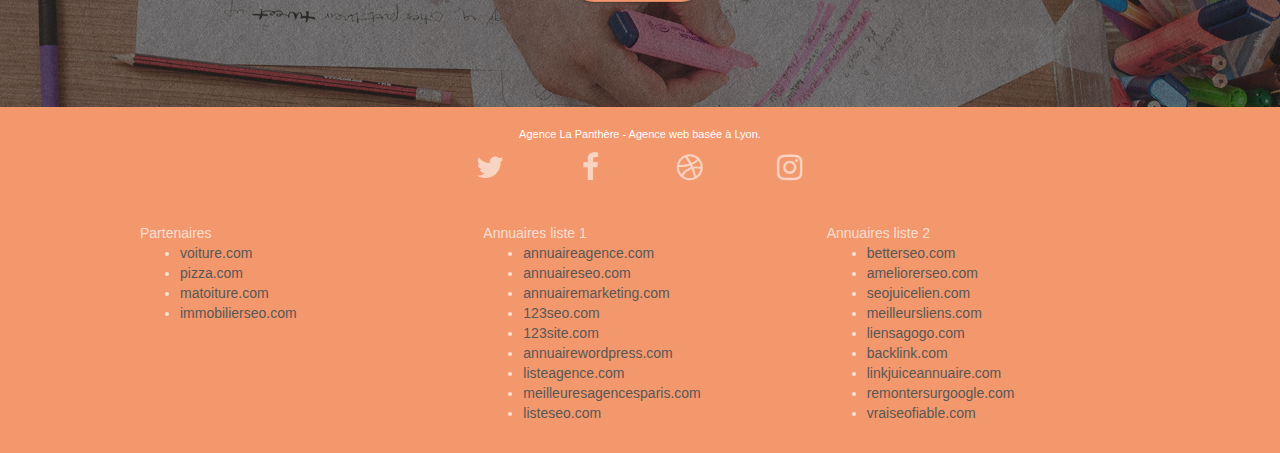
==== commit d4454192: "Project reset" ====
--- a/index.html
+++ b/index.html
@@ -1,5 +1,5 @@
 <!doctype html>
-<html lang="fr">
+<html lang="Default">
 <head>
     <meta charset="utf-8">
     <meta name="keywords" content="seo, google, site web, site internet, agence design paris, agence design, agence design,agence design,agence design,agence design,agence design,agence design,agence design,agence design">
@@ -19,7 +19,7 @@
 	<script src="./js/jquery.touchSwipe.js" defer></script>
 	<script src="./js/gmaps.js"></script>
 
-    <title>Agence la panthère - Agence de web design</title>
+    <title>.</title>
 
     
 <!-- Analytics -->
@@ -37,15 +37,22 @@
 
 		<nav class="navbar row">
 			<div class="navbar-header">
-				<a class="navbar-brand" href="index.html"><img src="img/agence-la-panthere-monochrome.svg" alt="Logo de l'agence la panthère" height="40" /></a>
+				<div class="keywords" style="color:#cccccc;font-size:1px;">Agence web à paris, stratégie web, web design, illustrations, design de site web, site web, web, internet, site internet, site</div>
+				<a class="navbar-brand" href="index.html"><img src="img/agence-la-panthere-monochrome.svg" alt="paris web design logo agence web meilleure agence" height="40" /></a>
+				<div class="keywords" style="color:#cccccc;font-size:1px;">Agence web à paris, stratégie web, web design, illustrations, design de site web, site web, web, internet, site internet, site</div>
+				<button id="nav-toggle" type="button" class="ui-navbar-toggle navbar-toggle" data-toggle="collapse" data-target=".navbar-1">
+					<span class="sr-only">Toggle navigation</span><span class="icon-bar"></span><span class="icon-bar"></span><span class="icon-bar"></span>
+				</button>
 			</div>
 			<div class="collapse navbar-collapse navbar-1 special-dropdown-nav">
 				<ul class="site-navigation nav navbar-nav">
-					<li class="site-navigation-link">
+					<li>
 						<a href="index.html">Accueil</a>
 					</li>
-					<li class="site-navigation-link">
-						<a href="page2.html">Contact &gt;</a>
+					<li>
+					</li>
+					<li>
+						<a href="page2.html">page2 &gt;</a>
 					</li>
 				</ul>
 			</div>
@@ -59,7 +66,7 @@
 	<div class="container bloc-lg">
 		<div class="row tight-width-whitespace">
 			<div class="col-sm-12">
-				<img src="img/logo.png" class="center-block image-resize-mode" width="100" alt="Logo de l'agence la panthère" />
+				<img src="img/logo.png" class="center-block image-resize-mode" width="100" alt="Agence La Panthère, agence web paris, création logo paris" />
 				<h1 class="text-center hero-bloc-text tc-white ">
 					Agence La Panthère
 				</h1>
@@ -77,7 +84,7 @@
 	<div class="container bloc-md">
 		<div class="row">
 			<div class="col-sm-12 text-center">
-				<h2>L'agence La Panthère est une agence de web design qui aide<br>les entreprises à devenir attractives et visibles sur internet.</h2>
+				<img alt="agence web, agence web paris, web design paris, stratégie web" src="img/title.png" />
 			</div>
 		</div>
 		<div class="row voffset-lg med-width-whitespace">
@@ -85,10 +92,10 @@
 				<div class="text-center">
 					<span class="et-icon-browser sm-shadow icon-dark-slate-blue icons icon-lg"></span>
 				</div>
-				<h2 class="mg-md text-center">
+				<h3 class="mg-md text-center">
 					Web design
-				</h2>
-				<p class="text-center text-font-size">
+				</h3>
+				<p class="text-center ">
 					Que vous ayez un site web qui a besoin d&rsquo;un rafraîchissement ou que vous partiez de zéro, laissez-nous vous réaliser un design dont vous serez fier.
 				</p>
 			</div>
@@ -96,10 +103,10 @@
 				<div class="text-center">
 					<span class="et-icon-presentation sm-shadow icon-dark-slate-blue icons icon-lg"></span>
 				</div>
-				<h2 class="mg-md text-center">
+				<h3 class="mg-md text-center">
 					&nbsp;Stratégie
-				</h2>
-				<p class="text-center text-font-size">
+				</h3>
+				<p class="text-center ">
 					Plutôt que de suggérer des designs à la mode, nous travaillerons avec vous pour comprendre vos objectifs commerciaux afin de vous proposer le meilleur design possible.<br>
 				</p>
 			</div>
@@ -107,18 +114,18 @@
 				<div class="text-center">
 					<span class="et-icon-edit sm-shadow icon-dark-slate-blue icons icon-lg"></span>
 				</div>
-				<h2 class="mg-md text-center">
+				<h3 class="mg-md text-center">
 					Illustrations
-				</h2>
-				<p class="text-center text-font-size">
+				</h3>
+				<p class="text-center ">
 					Un bon design n'est rien sans de bonnes illustrations. Laissez faire notre équipe de graphistes talentueux pour donner à vos pages une touche finale d'élégance.
 				</p>
 			</div>
 		</div>
 		<div class="row voffset-lg voffset">
 			<div class="col-xs-12 col-md-8 col-md-offset-2 text-center">
-				<p class="citation-font">"L'agence La Panthère est une excellente agence web ! Les <br>web designers ont réussi à capturer l'essence de notre<br> entreprise et à l'intégrer à notre site. Cela nous a aidé à<br>doubler nos ventes en ligne à Lyon."</p>
-				<p class="citation-font-name">Maxime Guibard, PDG de À vos fourchettes</p>
+				<img alt="agence web, agence web paris, web design paris, stratégie web" src="img/citation.png" />
+
 			</div>
 		</div>
 	</div>
@@ -133,7 +140,7 @@
 				<h2 class="mg-md text-center tc-white">
 					Nous souhaitons aider les entreprises de la région Lyonnaise à se développer et à connaître le succès. Nous travaillons pour aider les entreprises locales à attirer de nouveaux clients .<br>
 				</h2>
-				<p class="text-center white text-font-size">
+				<p class="text-center white">
 					Nous aimons collaborer avec des entrepreneurs créatifs et des entreprises locale, qu’elles aient besoin de créer un site de A à Z ou de donner un coup de jeune à leur site. Que vous ayez besoin d’une identité visuelle complète ou d’une refonte de votre site, n’hésitez pas à nous contacter. Nous travaillerons ensemble pour créer des sites beau et bien structurés, qui seront facilement trouvable sur les moteurs de recherche. <br><br><a class="ltc-white bold-link" href="page2.html">Contactez notre équipe</a><br>
 				</p>
 			</div>
@@ -147,45 +154,45 @@
 	<div class="container bloc-lg">
 		<div class="row">
 			<div class="col-sm-12 text-center">
-				<h2>Nous travaillons avec beaucoup de clients,<br> voici nos réalisations</h2>
+				<img alt="agence web, agence web paris, web design paris, stratégie web" src="img/title2.png" />
 			</div>
 		</div>
 		<div class="row tight-width-whitespace portfolio-row">
 			<div class="col-sm-6">
-				<a href="#" data-lightbox="img/1.jpg" data-gallery-id="gallery-1" data-caption="Refonte d'un site web pour un journal local" data-frame="snapshot-lb"><img src="img/1.jpg" alt="Illustration de livres" class="img-responsive portfolio-thumb" /></a>
+				<a href="#" data-lightbox="img/1.jpg" data-gallery-id="gallery-1" data-caption="Refonte d'un site web pour un journal local" data-frame="snapshot-lb"><img src="img/1.jpg" alt="paris web design logo agence web meilleure agence et refonte site web journal" class="img-responsive portfolio-thumb" /></a>
 				<h3 class="mg-md text-center">
 					Refonte d'un site web pour un journal local
 				</h3>
-				<p class="text-center text-font-size">
+				<p class="text-center">
 					Nous avons créé une nouvelle identité visuelle pour un journal lyonnais.
 				</p>
 			</div>
 			<div class="col-sm-6">
-				<a href="#" data-lightbox="img/2.jpg" data-gallery-id="gallery-1" data-caption="Création d'un site web pour photographes" data-frame="snapshot-lb"><img src="img/2.jpg" class="img-responsive portfolio-thumb" alt="Illustration d'une Photographes" /></a>
+				<a href="#" data-lightbox="img/2.jpg" data-gallery-id="gallery-1" data-caption="Création d'un site web pour photographes" data-frame="snapshot-lb"><img src="img/2.jpg" class="img-responsive portfolio-thumb" alt="paris web design logo agence web meilleure agence, Création d'un site web pour photographes" /></a>
 				<h3 class="mg-md text-center">
 					Création d'un site web pour photographes
 				</h3>
-				<p class="text-center text-font-size">
+				<p class="text-center">
 					Nous avons conçu la plateforme idéale pour laisser place aux clichés des photographes.
 				</p>
 			</div>
 		</div>
 		<div class="row tight-width-whitespace portfolio-row">
 			<div class="col-sm-6">
-				<a href="#" data-lightbox="img/3.bmp" data-gallery-id="gallery-1" data-caption="Création d'un site internet pour un voyageur" data-frame="snapshot-lb"><img src="img/3.bmp" class="img-responsive portfolio-thumb" alt="Illustration de matériel de photo"/></a>
+				<a href="#" data-lightbox="img/3.bmp" data-gallery-id="gallery-1" data-caption="Création d'un site internet pour un voyageur" data-frame="snapshot-lb"><img src="img/3.bmp" class="img-responsive portfolio-thumb" alt="paris web design logo agence web meilleure agence, Création d'un site web pour voyageur"/></a>
 				<h3 class="mg-md text-center">
 					Création d'un site internet pour un voyageur
 				</h3>
-				<p class="text-center text-font-size">
+				<p class="text-center">
 					Nous avons élaboré un site internet et des illustrations pour sublimer les vidéos et les articles de ce voyageur.
 				</p>
 			</div>
 			<div class="col-sm-6">
-				<a href="#" data-lightbox="img/4.bmp" data-gallery-id="gallery-1" data-caption="Conception d'un site pour une agence de mariage" data-frame="snapshot-lb"><img src="img/4.bmp" class="img-responsive portfolio-thumb" alt="Illustration d'un poste de travail informatique" /></a>
+				<a href="#" data-lightbox="img/4.bmp" data-gallery-id="gallery-1" data-caption="Conception d'un site pour une agence de mariage" data-frame="snapshot-lb"><img src="img/4.bmp" class="img-responsive portfolio-thumb" alt="paris web design logo agence web meilleure agence, Création d'un site web pour agence de mariage" /></a>
 				<h3 class="mg-md text-center">
 					Conception d'un site pour une agence de mariage
 				</h3>
-				<p class="text-center text-font-size">
+				<p class="text-center">
 					Nous avons travaillé avec cette agence pour créer un site internet permettant la présentation détaillée de leurs prestations.
 				</p>
 			</div>
@@ -220,22 +227,22 @@
 				<div class="row row-no-gutters social">
 					<div class="col-sm-3">
 						<div class="text-center">
-							<a class="social" href="index.html" aria-label="Twitter"><span class="fa fa-twitter icon-md"></span></a>
+							<a class="social" href="index.html"><span class="fa fa-twitter icon-md"></span></a>
 						</div>
 					</div>
 					<div class="col-sm-3">
 						<div class="text-center">
-							<a class="social" href="index.html" aria-label="Facebook"><span class="fa fa-facebook icon-md"></span></a>
+							<a class="social" href="index.html"><span class="fa fa-facebook icon-md"></span></a>
 						</div>
 					</div>
 					<div class="col-sm-3">
 						<div class="text-center">
-							<a class="social" href="index.html" aria-label="Dribbble"><span class="fa fa-dribbble icon-md"></span></a>
+							<a class="social" href="index.html"><span class="fa fa-dribbble icon-md"></span></a>
 						</div>
 					</div>
 					<div class="col-sm-3">
 						<div class="text-center">
-							<a class="social" href="index.html" aria-label="Instagram"><span class="fa fa-instagram icon-md"></span></a>
+							<a class="social" href="index.html"><span class="fa fa-instagram icon-md"></span></a>
 						</div>
 					</div>
 					<div class="keywords" style="color:#F3976C;">Agence web à paris, stratégie web, web design, illustrations, design de site web, site web, web, internet, site internet, site</div>
@@ -251,7 +258,7 @@
 							</ul>		
 					</div>
 					<div class="col-sm-4">
-						Annuaire
+						Annuaires liste 1
 						<ul>
 							<li><a href="annuaireagence.com">annuaireagence.com</a></li>
 							<li><a href="annuaireseo.com">annuaireseo.com</a></li>
@@ -265,7 +272,7 @@
 						</ul>
 					</div>
 					<div class="col-sm-4">
-						<br>
+						Annuaires liste 2
 						<ul>
 							<li><a href="betterseo.com">betterseo.com</a></li>
 							<li><a href="ameliorerseo.com">ameliorerseo.com</a></li>
--- a/style.css
+++ b/style.css
@@ -5,22 +5,6 @@
     overflow-x: hidden;
     -webkit-font-smoothing: antialiased;
     -moz-osx-font-smoothing: grayscale;
-}
-
-.text-font-size{
-    font-size: 1em;
-}
-
-.citation-font{
-    color: #585858;
-    font-size: 1.4em;
-    font-style: italic;
-}
-
-.citation-font-name{
-    line-height: 0px;
-    font-size: 1.35em;
-    font-weight: lighter;
 }
 
 a,
@@ -381,17 +365,11 @@
 @media (min-width: 768px) {
     .site-navigation {
         position: absolute;
-        top: 25%;
-        right: 150px;
+        top: 50%;
+        right: 20px;
         transform: translate(0, -50%);
         -webkit-transform: translateY(-50%);
     }
-    .site-navigation-link{
-        display: flex;
-        justify-content: space-between;
-        margin-right: 10px;
-    }
-    
     .nav > li .dropdown-menu a,
     .nav > li .dropdown-menu a:hover {
         color: #484848;
@@ -797,7 +775,7 @@
 }
 
 .tc-white {
-    color: #FFFFFF!important;
+    color: #F3976C!important;
 }
 
 .btn-atomic-tangerine {
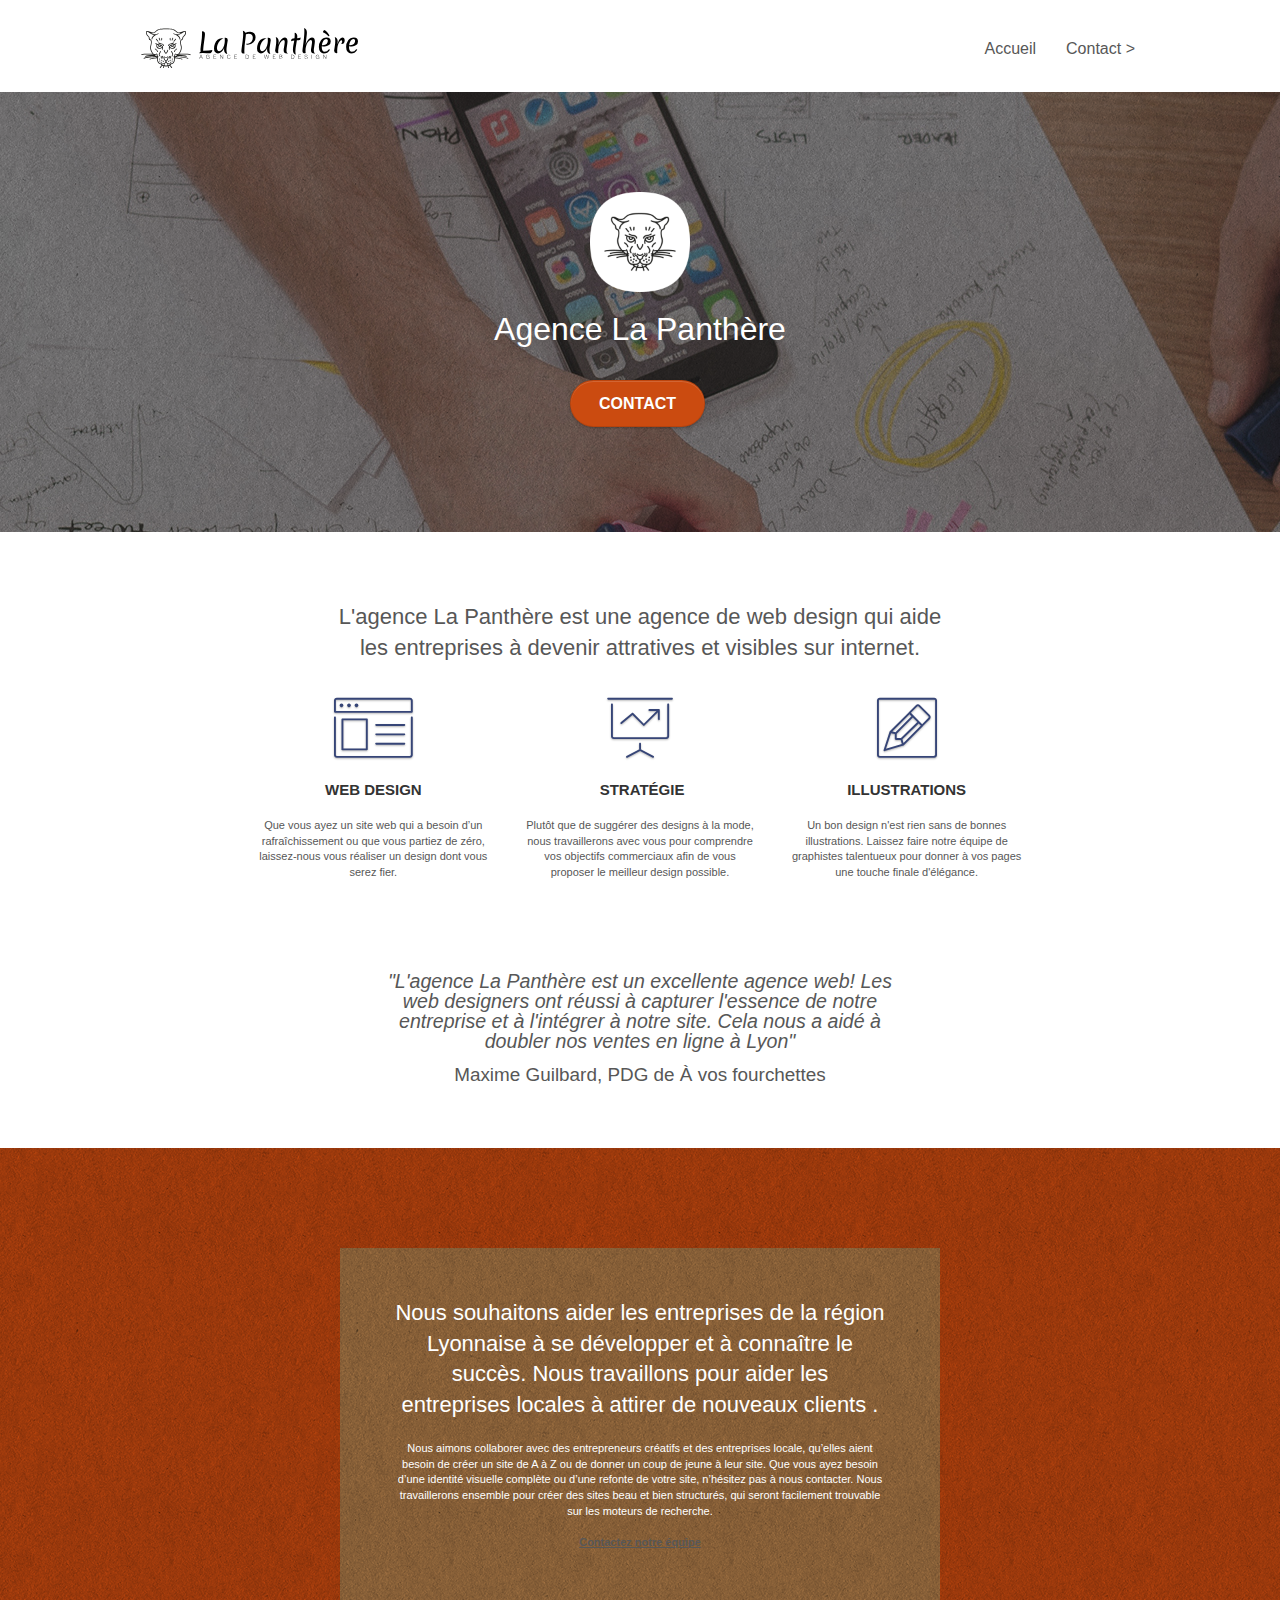
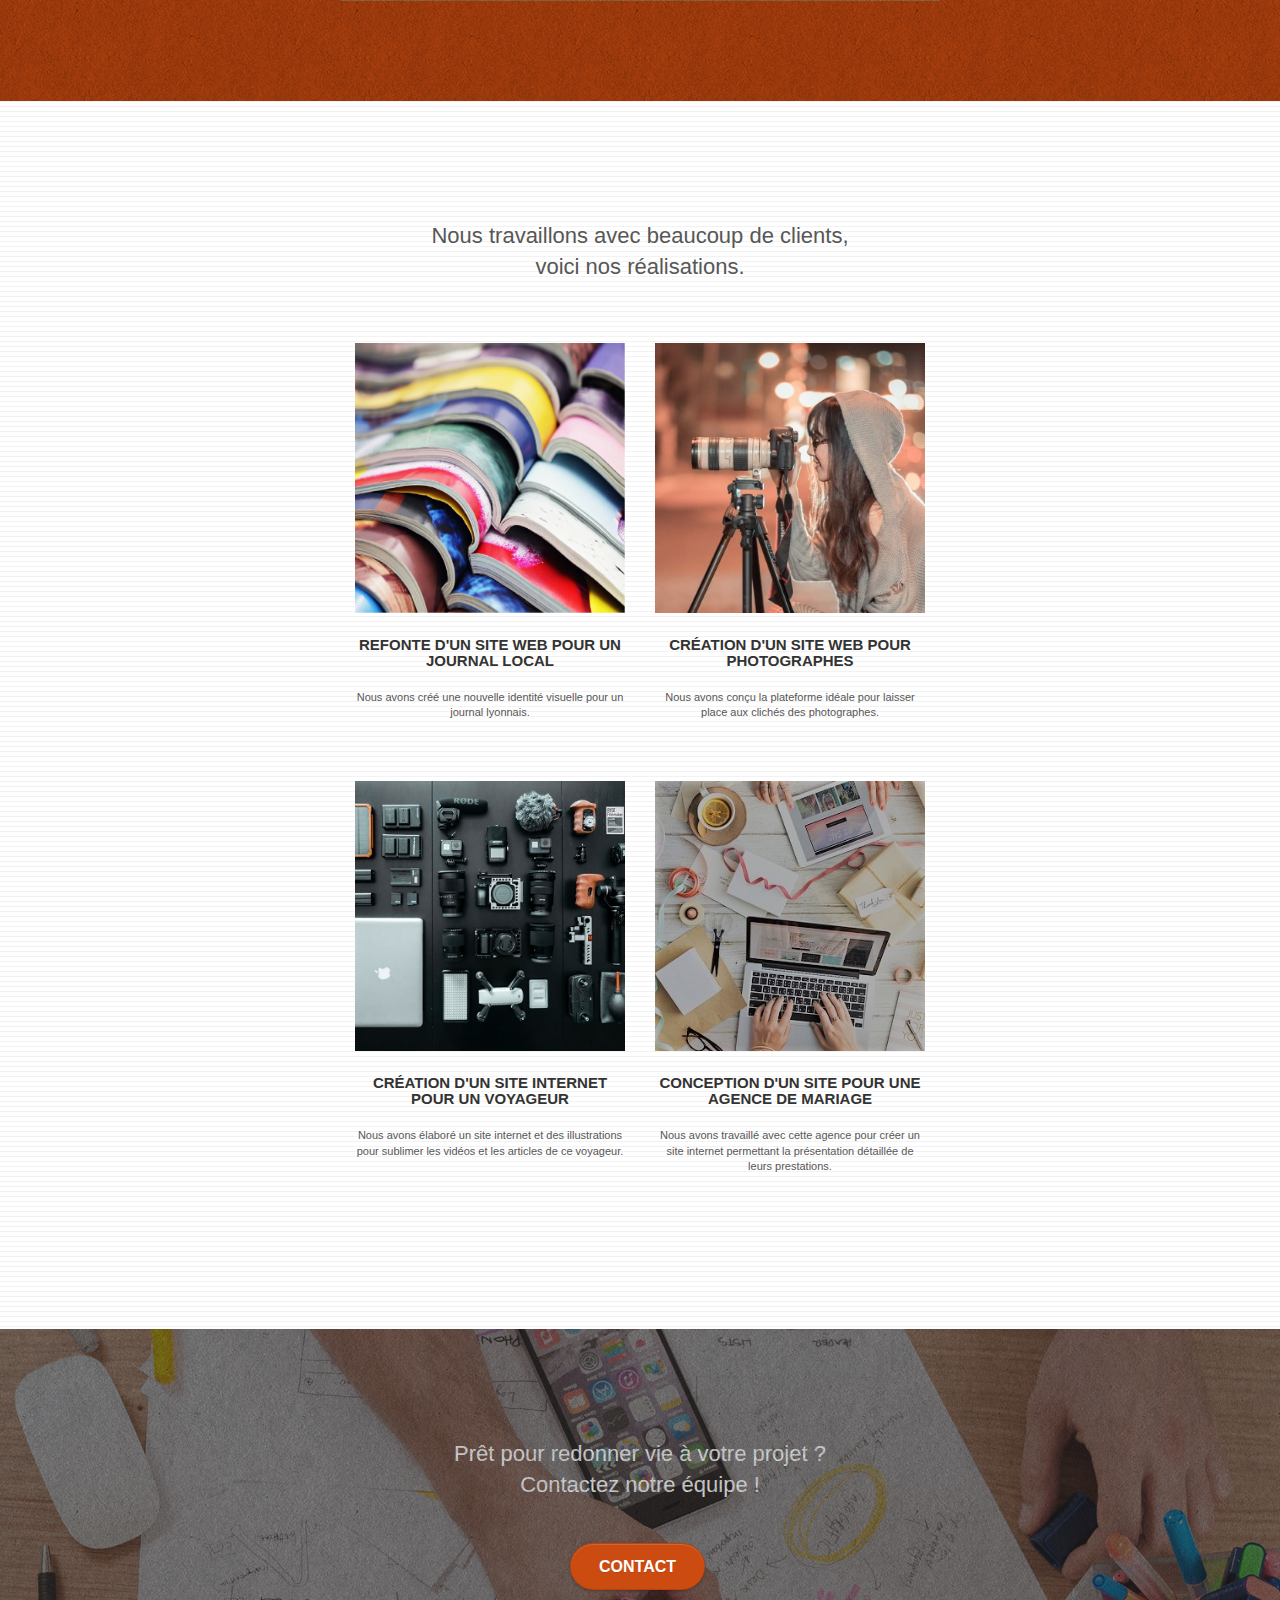
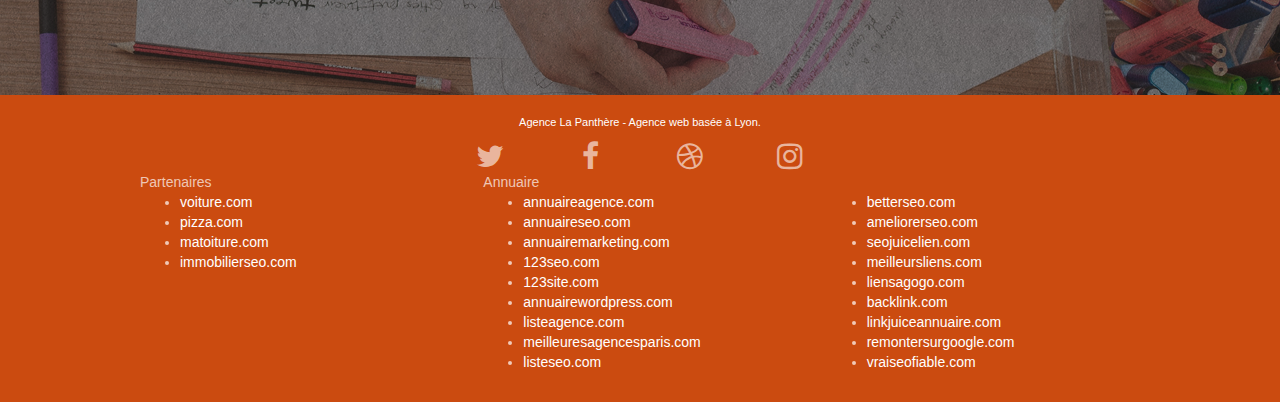
==== commit 4cab2d33: "Multiple SEO and Accesibility Optimizations" ====
--- a/index.html
+++ b/index.html
@@ -1,8 +1,8 @@
 <!doctype html>
-<html lang="Default">
+<html lang="fr">
 <head>
     <meta charset="utf-8">
-    <meta name="keywords" content="seo, google, site web, site internet, agence design paris, agence design, agence design,agence design,agence design,agence design,agence design,agence design,agence design,agence design">
+    <meta name="keywords" content="seo, google, site web, site internet, agence design lyon, agence design, agence design,agence design,agence design,agence design,agence design,agence design,agence design,agence design">
     <meta name="description" content="">
     <meta name="viewport" content="width=device-width, initial-scale=1.0, viewport-fit=cover">
     <link rel="shortcut icon" type="image/png" href="favicon.jpg">
@@ -19,7 +19,7 @@
 	<script src="./js/jquery.touchSwipe.js" defer></script>
 	<script src="./js/gmaps.js"></script>
 
-    <title>.</title>
+    <title>La Panthère - Agence de web design à Lyon</title>
 
     
 <!-- Analytics -->
@@ -37,9 +37,7 @@
 
 		<nav class="navbar row">
 			<div class="navbar-header">
-				<div class="keywords" style="color:#cccccc;font-size:1px;">Agence web à paris, stratégie web, web design, illustrations, design de site web, site web, web, internet, site internet, site</div>
-				<a class="navbar-brand" href="index.html"><img src="img/agence-la-panthere-monochrome.svg" alt="paris web design logo agence web meilleure agence" height="40" /></a>
-				<div class="keywords" style="color:#cccccc;font-size:1px;">Agence web à paris, stratégie web, web design, illustrations, design de site web, site web, web, internet, site internet, site</div>
+				<a class="navbar-brand" href="index.html" aria-label="Logo de l'agence web La Panthère"><img src="img/agence-la-panthere-monochrome.svg" alt="lyon web design logo agence web meilleure agence" height="40" /></a>
 				<button id="nav-toggle" type="button" class="ui-navbar-toggle navbar-toggle" data-toggle="collapse" data-target=".navbar-1">
 					<span class="sr-only">Toggle navigation</span><span class="icon-bar"></span><span class="icon-bar"></span><span class="icon-bar"></span>
 				</button>
@@ -47,12 +45,12 @@
 			<div class="collapse navbar-collapse navbar-1 special-dropdown-nav">
 				<ul class="site-navigation nav navbar-nav">
 					<li>
-						<a href="index.html">Accueil</a>
+						<a class="page-link" href="index.html">Accueil</a>
 					</li>
 					<li>
 					</li>
 					<li>
-						<a href="page2.html">page2 &gt;</a>
+						<a class="page-link" href="page2.html">Contact &gt;</a>
 					</li>
 				</ul>
 			</div>
@@ -66,7 +64,7 @@
 	<div class="container bloc-lg">
 		<div class="row tight-width-whitespace">
 			<div class="col-sm-12">
-				<img src="img/logo.png" class="center-block image-resize-mode" width="100" alt="Agence La Panthère, agence web paris, création logo paris" />
+				<img aria-label="Logo de l'agence web La Panthère" src="img/logo.png" class="center-block image-resize-mode" width="100" alt="Agence La Panthère, agence web lyon, création logo lyon" />
 				<h1 class="text-center hero-bloc-text tc-white ">
 					Agence La Panthère
 				</h1>
@@ -84,7 +82,7 @@
 	<div class="container bloc-md">
 		<div class="row">
 			<div class="col-sm-12 text-center">
-				<img alt="agence web, agence web paris, web design paris, stratégie web" src="img/title.png" />
+				<h2>L'agence La Panthère est une agence de web design qui aide <br> les entreprises à devenir attratives et visibles sur internet.</h2>
 			</div>
 		</div>
 		<div class="row voffset-lg med-width-whitespace">
@@ -124,8 +122,8 @@
 		</div>
 		<div class="row voffset-lg voffset">
 			<div class="col-xs-12 col-md-8 col-md-offset-2 text-center">
-				<img alt="agence web, agence web paris, web design paris, stratégie web" src="img/citation.png" />
-
+				<p class="text-citation">"L'agence La Panthère est un excellente agence web! Les <br>web designers ont réussi à capturer l'essence de notre<br> entreprise et à l'intégrer à notre site. Cela nous a aidé à<br> doubler nos ventes en ligne à Lyon"</p>
+				<p class="text-citation-name">Maxime Guilbard, PDG de À vos fourchettes</p>
 			</div>
 		</div>
 	</div>
@@ -141,7 +139,7 @@
 					Nous souhaitons aider les entreprises de la région Lyonnaise à se développer et à connaître le succès. Nous travaillons pour aider les entreprises locales à attirer de nouveaux clients .<br>
 				</h2>
 				<p class="text-center white">
-					Nous aimons collaborer avec des entrepreneurs créatifs et des entreprises locale, qu’elles aient besoin de créer un site de A à Z ou de donner un coup de jeune à leur site. Que vous ayez besoin d’une identité visuelle complète ou d’une refonte de votre site, n’hésitez pas à nous contacter. Nous travaillerons ensemble pour créer des sites beau et bien structurés, qui seront facilement trouvable sur les moteurs de recherche. <br><br><a class="ltc-white bold-link" href="page2.html">Contactez notre équipe</a><br>
+					Nous aimons collaborer avec des entrepreneurs créatifs et des entreprises locale, qu’elles aient besoin de créer un site de A à Z ou de donner un coup de jeune à leur site. Que vous ayez besoin d’une identité visuelle complète ou d’une refonte de votre site, n’hésitez pas à nous contacter. Nous travaillerons ensemble pour créer des sites beau et bien structurés, qui seront facilement trouvable sur les moteurs de recherche. <br><br><a class="ltc-white bold-link page-link" href="page2.html">Contactez notre équipe</a><br>
 				</p>
 			</div>
 		</div>
@@ -154,12 +152,12 @@
 	<div class="container bloc-lg">
 		<div class="row">
 			<div class="col-sm-12 text-center">
-				<img alt="agence web, agence web paris, web design paris, stratégie web" src="img/title2.png" />
+				<h2>Nous travaillons avec beaucoup de clients,<br>voici nos réalisations.</h2>
 			</div>
 		</div>
 		<div class="row tight-width-whitespace portfolio-row">
 			<div class="col-sm-6">
-				<a href="#" data-lightbox="img/1.jpg" data-gallery-id="gallery-1" data-caption="Refonte d'un site web pour un journal local" data-frame="snapshot-lb"><img src="img/1.jpg" alt="paris web design logo agence web meilleure agence et refonte site web journal" class="img-responsive portfolio-thumb" /></a>
+				<a href="#" data-lightbox="img/1.jpg" data-gallery-id="gallery-1" data-caption="Refonte d'un site web pour un journal local" data-frame="snapshot-lb"><img src="img/1.jpg" alt="lyon web design logo agence web meilleure agence et refonte site web journal" class="img-responsive portfolio-thumb" /></a>
 				<h3 class="mg-md text-center">
 					Refonte d'un site web pour un journal local
 				</h3>
@@ -168,7 +166,7 @@
 				</p>
 			</div>
 			<div class="col-sm-6">
-				<a href="#" data-lightbox="img/2.jpg" data-gallery-id="gallery-1" data-caption="Création d'un site web pour photographes" data-frame="snapshot-lb"><img src="img/2.jpg" class="img-responsive portfolio-thumb" alt="paris web design logo agence web meilleure agence, Création d'un site web pour photographes" /></a>
+				<a href="#" data-lightbox="img/2.jpg" data-gallery-id="gallery-1" data-caption="Création d'un site web pour photographes" data-frame="snapshot-lb"><img src="img/2.jpg" class="img-responsive portfolio-thumb" alt="lyon web design logo agence web meilleure agence, Création d'un site web pour photographes" /></a>
 				<h3 class="mg-md text-center">
 					Création d'un site web pour photographes
 				</h3>
@@ -179,7 +177,7 @@
 		</div>
 		<div class="row tight-width-whitespace portfolio-row">
 			<div class="col-sm-6">
-				<a href="#" data-lightbox="img/3.bmp" data-gallery-id="gallery-1" data-caption="Création d'un site internet pour un voyageur" data-frame="snapshot-lb"><img src="img/3.bmp" class="img-responsive portfolio-thumb" alt="paris web design logo agence web meilleure agence, Création d'un site web pour voyageur"/></a>
+				<a href="#" data-lightbox="img/3.bmp" data-gallery-id="gallery-1" data-caption="Création d'un site internet pour un voyageur" data-frame="snapshot-lb"><img src="img/3.bmp" class="img-responsive portfolio-thumb" alt="lyon web design logo agence web meilleure agence, Création d'un site web pour voyageur"/></a>
 				<h3 class="mg-md text-center">
 					Création d'un site internet pour un voyageur
 				</h3>
@@ -188,7 +186,7 @@
 				</p>
 			</div>
 			<div class="col-sm-6">
-				<a href="#" data-lightbox="img/4.bmp" data-gallery-id="gallery-1" data-caption="Conception d'un site pour une agence de mariage" data-frame="snapshot-lb"><img src="img/4.bmp" class="img-responsive portfolio-thumb" alt="paris web design logo agence web meilleure agence, Création d'un site web pour agence de mariage" /></a>
+				<a href="#" data-lightbox="img/4.bmp" data-gallery-id="gallery-1" data-caption="Conception d'un site pour une agence de mariage" data-frame="snapshot-lb"><img src="img/4.bmp" class="img-responsive portfolio-thumb" alt="lyon web design logo agence web meilleure agence, Création d'un site web pour agence de mariage" /></a>
 				<h3 class="mg-md text-center">
 					Conception d'un site pour une agence de mariage
 				</h3>
@@ -217,79 +215,80 @@
 <!-- bloc-5-cta END -->
 
 <!-- Footer - bloc-8 -->
-<div class="bloc bgc-atomic-tangerine d-bloc" id="bloc-8">
-	<div class="container bloc-sm">
-		<div class="row">
-			<div class="col-sm-12">
-				<p class="text-center white">
-					Agence La Panthère - Agence web basée à Lyon.<br>
-				</p>
-				<div class="row row-no-gutters social">
-					<div class="col-sm-3">
-						<div class="text-center">
-							<a class="social" href="index.html"><span class="fa fa-twitter icon-md"></span></a>
+<footer>
+	<div class="bloc bgc-atomic-tangerine d-bloc" id="bloc-8">
+		<div class="container bloc-sm">
+			<div class="row">
+				<div class="col-sm-12">
+					<p class="text-center white">
+						Agence La Panthère - Agence web basée à Lyon.<br>
+					</p>
+					<div class="row row-no-gutters social">
+						<div class="col-sm-3">
+							<div class="text-center">
+								<a class="social" href="index.html" aria-label="Twitter"><span class="fa fa-twitter icon-md"></span></a>
+							</div>
+						</div>
+						<div class="col-sm-3">
+							<div class="text-center">
+								<a class="social" href="index.html" aria-label="Facebook"><span class="fa fa-facebook icon-md"></span></a>
+							</div>
+						</div>
+						<div class="col-sm-3">
+							<div class="text-center">
+								<a class="social" href="index.html" aria-label="Dribbble"><span class="fa fa-dribbble icon-md"></span></a>
+							</div>
+						</div>
+						<div class="col-sm-3">
+							<div class="text-center">
+								<a class="social" href="index.html" aria-label="Instagram"><span class="fa fa-instagram icon-md"></span></a>
+							</div>
 						</div>
 					</div>
-					<div class="col-sm-3">
-						<div class="text-center">
-							<a class="social" href="index.html"><span class="fa fa-facebook icon-md"></span></a>
+					<div class="row">
+						<div class="col-sm-4">
+							Partenaires
+								<ul class="footer-link-color">
+									<li><a href="voiture.com">voiture.com</a></li>
+									<li><a href="pizza.com">pizza.com</a></li>
+									<li><a href="matoiture.com">matoiture.com</a></li>
+									<li><a href="immobilierseo.com">immobilierseo.com</a></li>
+								</ul>		
+						</div>
+						<div class="col-sm-4">
+							Annuaire
+							<ul class="footer-link-color">
+								<li><a href="annuaireagence.com">annuaireagence.com</a></li>
+								<li><a href="annuaireseo.com">annuaireseo.com</a></li>
+								<li><a href="annuairemarketing.com">annuairemarketing.com</a></li>
+								<li><a href="123seoture.com">123seo.com</a></li>
+								<li><a href="123site.com">123site.com</a></li>
+								<li><a href="annuairewordpress.com">annuairewordpress.com</a></li>
+								<li><a href="listeagence.com">listeagence.com</a></li>
+								<li><a href="meilleuresagencesparis.com">meilleuresagencesparis.com</a></li>
+								<li><a href="listeseo.com">listeseo.com</a></li>
+							</ul>
+						</div>
+						<div class="col-sm-4">
+							<br>
+							<ul class="footer-link-color">
+								<li><a href="betterseo.com">betterseo.com</a></li>
+								<li><a href="ameliorerseo.com">ameliorerseo.com</a></li>
+								<li><a href="seojuicelien.com">seojuicelien.com</a></li>
+								<li><a href="meilleursliens.com">meilleursliens.com</a></li>
+								<li><a href="liensagogo.com">liensagogo.com</a></li>
+								<li><a href="backlink.com">backlink.com</a></li>
+								<li><a href="linkjuiceannuaire.com">linkjuiceannuaire.com</a></li>
+								<li><a href="remontersurgoogle.com">remontersurgoogle.com</a></li>
+								<li><a href="vraiseofiable.com">vraiseofiable.com</a></li>
+							</ul>
 						</div>
 					</div>
-					<div class="col-sm-3">
-						<div class="text-center">
-							<a class="social" href="index.html"><span class="fa fa-dribbble icon-md"></span></a>
-						</div>
-					</div>
-					<div class="col-sm-3">
-						<div class="text-center">
-							<a class="social" href="index.html"><span class="fa fa-instagram icon-md"></span></a>
-						</div>
-					</div>
-					<div class="keywords" style="color:#F3976C;">Agence web à paris, stratégie web, web design, illustrations, design de site web, site web, web, internet, site internet, site</div>
-				</div>
-				<div class="row">
-					<div class="col-sm-4">
-						Partenaires
-							<ul>
-								<li><a href="voiture.com">voiture.com</a></li>
-								<li><a href="pizza.com">pizza.com</a></li>
-								<li><a href="matoiture.com">matoiture.com</a></li>
-								<li><a href="immobilierseo.com">immobilierseo.com</a></li>
-							</ul>		
-					</div>
-					<div class="col-sm-4">
-						Annuaires liste 1
-						<ul>
-							<li><a href="annuaireagence.com">annuaireagence.com</a></li>
-							<li><a href="annuaireseo.com">annuaireseo.com</a></li>
-							<li><a href="annuairemarketing.com">annuairemarketing.com</a></li>
-							<li><a href="123seoture.com">123seo.com</a></li>
-							<li><a href="123site.com">123site.com</a></li>
-							<li><a href="annuairewordpress.com">annuairewordpress.com</a></li>
-							<li><a href="listeagence.com">listeagence.com</a></li>
-							<li><a href="meilleuresagencesparis.com">meilleuresagencesparis.com</a></li>
-							<li><a href="listeseo.com">listeseo.com</a></li>
-						</ul>
-					</div>
-					<div class="col-sm-4">
-						Annuaires liste 2
-						<ul>
-							<li><a href="betterseo.com">betterseo.com</a></li>
-							<li><a href="ameliorerseo.com">ameliorerseo.com</a></li>
-							<li><a href="seojuicelien.com">seojuicelien.com</a></li>
-							<li><a href="meilleursliens.com">meilleursliens.com</a></li>
-							<li><a href="liensagogo.com">liensagogo.com</a></li>
-							<li><a href="backlink.com">backlink.com</a></li>
-							<li><a href="linkjuiceannuaire.com">linkjuiceannuaire.com</a></li>
-							<li><a href="remontersurgoogle.com">remontersurgoogle.com</a></li>
-							<li><a href="vraiseofiable.com">vraiseofiable.com</a></li>
-						</ul>
-					</div>
-				</div>
-			</div>
-		</div>
-	</div>
-</div>
+				</div>
+			</div>
+		</div>
+	</div>
+</footer>
 <!-- Footer - bloc-8 END -->
 
 </div>
--- a/style.css
+++ b/style.css
@@ -647,8 +647,7 @@
 h6,
 p,
 label,
-.btn,
-a {
+.btn {
     font-family: "helvetica";
     font-weight: 400;
     color: #575757!important;
@@ -771,15 +770,15 @@
 }
 
 .bgc-atomic-tangerine {
-    background-color: #F3976C;
+    background-color: #CB4B10;
 }
 
 .tc-white {
-    color: #F3976C!important;
+    color: #FFFFFF!important;
 }
 
 .btn-atomic-tangerine {
-    background: #F3976C;
+    background: #CB4B10;
     color: #FFFFFF!important;
 }
 
@@ -797,7 +796,7 @@
 }
 
 .ltc-atomic-tangerine {
-    color: #F3976C!important;
+    color: #CB4B10!important;
 }
 
 .ltc-atomic-tangerine:hover {
@@ -807,6 +806,25 @@
 .icon-dark-slate-blue {
     color: #364577!important;
     border-color: #364577!important;
+}
+
+footer a{
+    color: #FFFFFF;
+}
+
+.page-link{
+    color:#575757!important;
+}
+
+.text-citation{
+    font-size: 1.4em;
+    font-style: italic;
+    line-height: 20px;
+}
+
+.text-citation-name{
+    font-size: 1.35em;
+    font-weight: 300;
 }
 
 .bg-dots-bg {
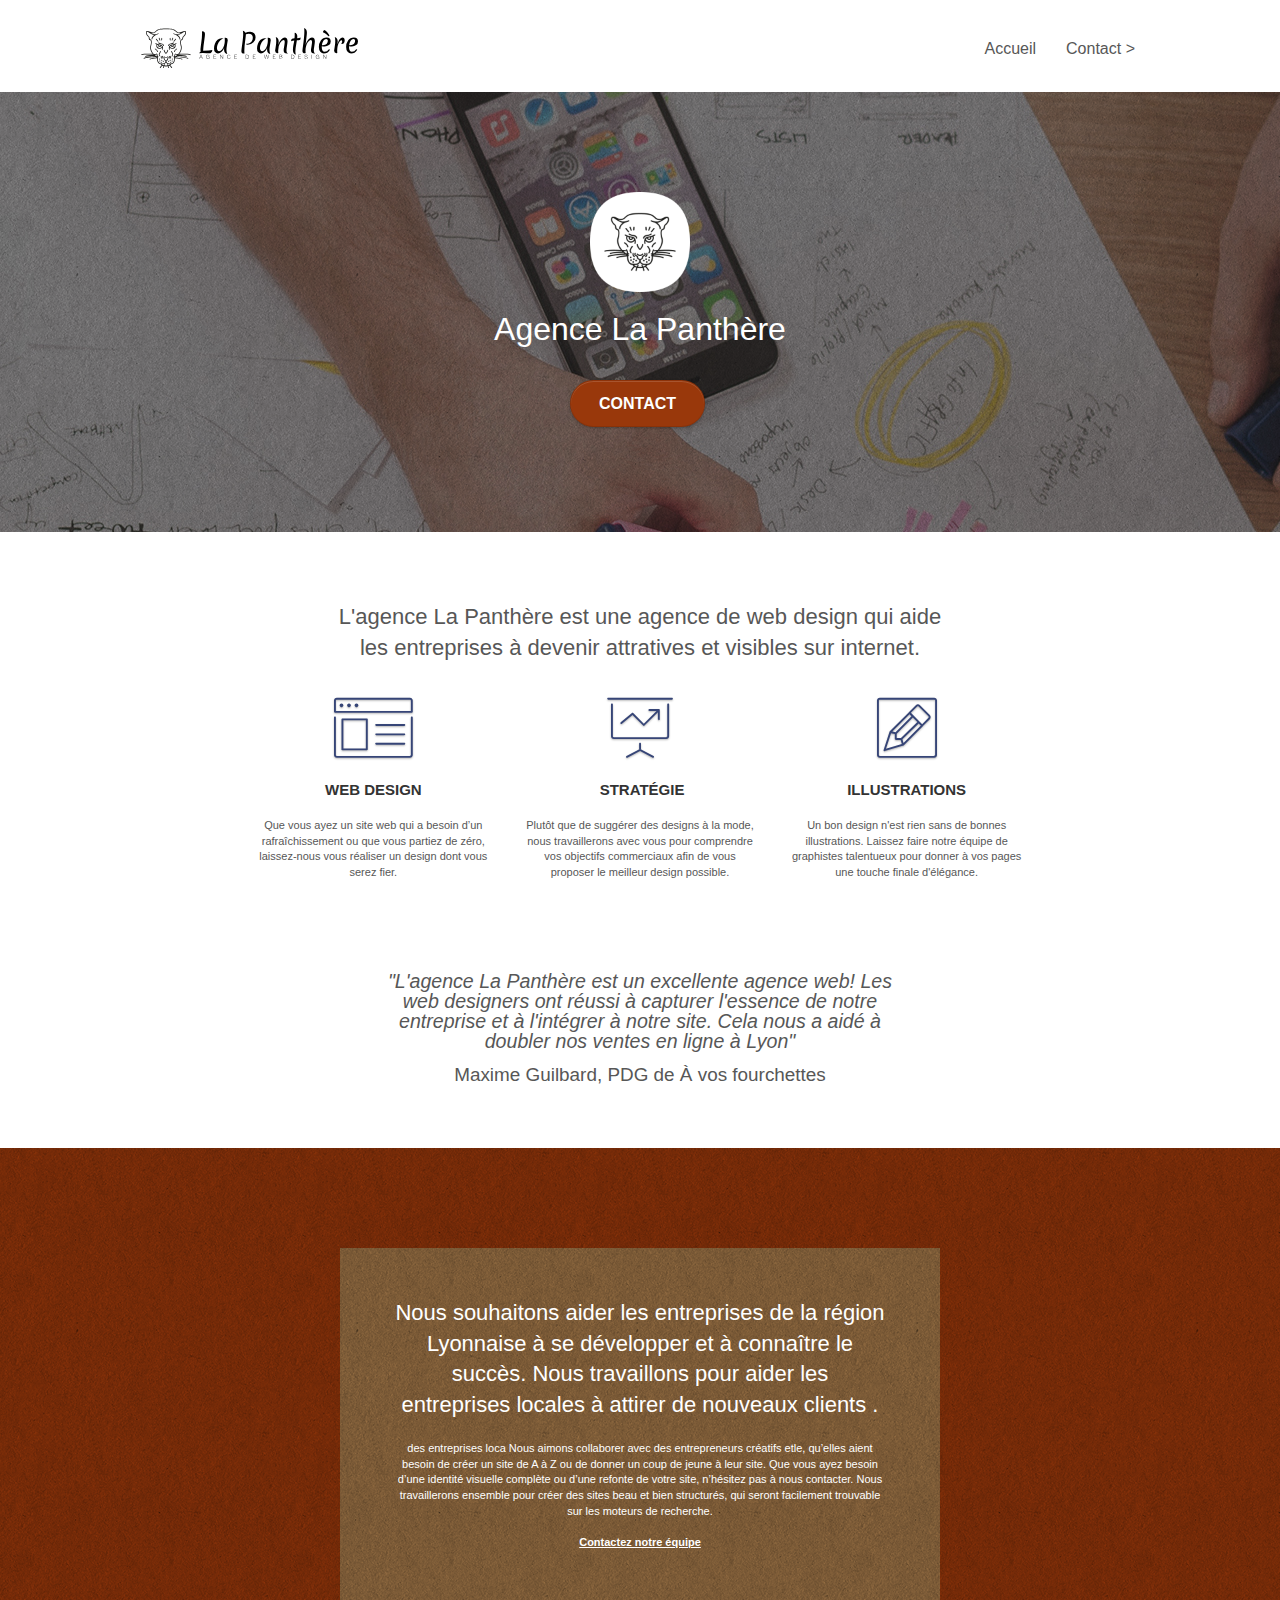
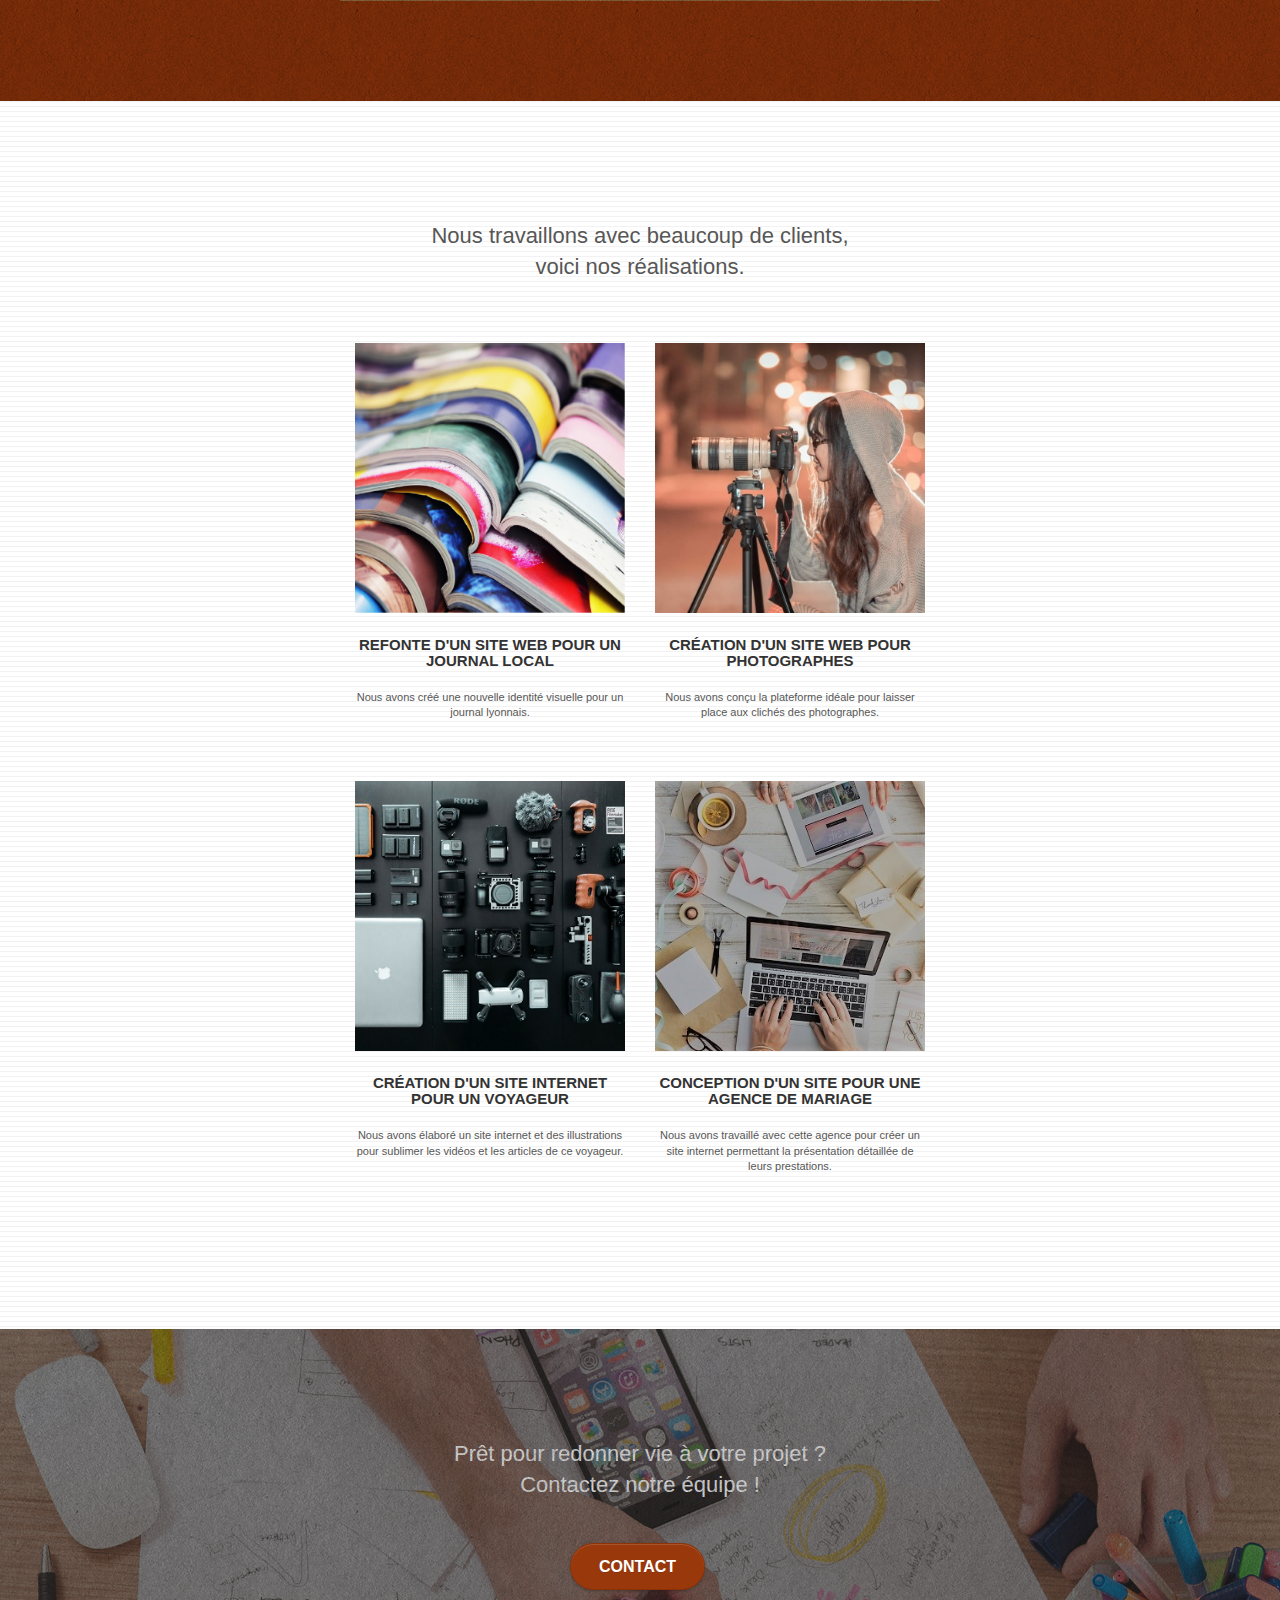
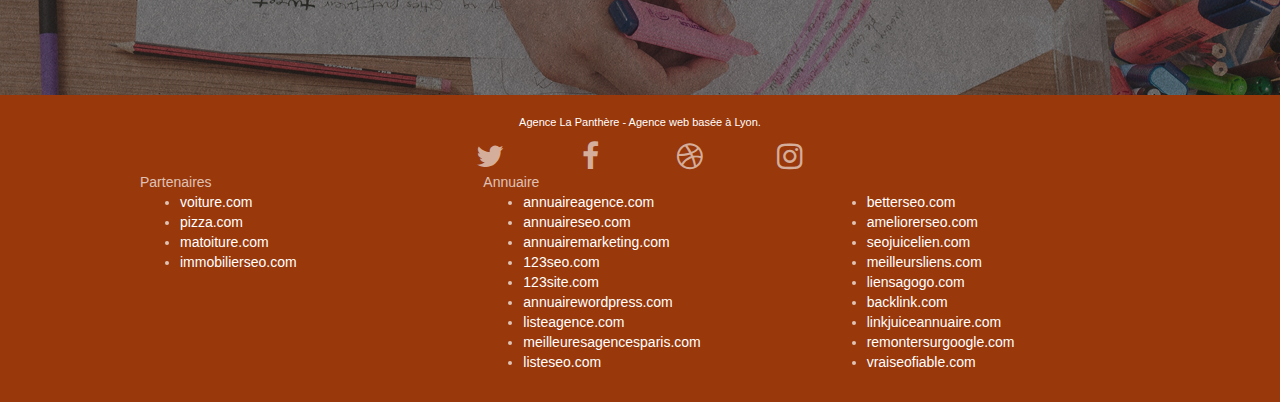
==== commit 305ab4ec: "Text color change" ====
--- a/index.html
+++ b/index.html
@@ -138,8 +138,8 @@
 				<h2 class="mg-md text-center tc-white">
 					Nous souhaitons aider les entreprises de la région Lyonnaise à se développer et à connaître le succès. Nous travaillons pour aider les entreprises locales à attirer de nouveaux clients .<br>
 				</h2>
-				<p class="text-center white">
-					Nous aimons collaborer avec des entrepreneurs créatifs et des entreprises locale, qu’elles aient besoin de créer un site de A à Z ou de donner un coup de jeune à leur site. Que vous ayez besoin d’une identité visuelle complète ou d’une refonte de votre site, n’hésitez pas à nous contacter. Nous travaillerons ensemble pour créer des sites beau et bien structurés, qui seront facilement trouvable sur les moteurs de recherche. <br><br><a class="ltc-white bold-link page-link" href="page2.html">Contactez notre équipe</a><br>
+				<p class="text-center white"> des entreprises loca
+					Nous aimons collaborer avec des entrepreneurs créatifs etle, qu’elles aient besoin de créer un site de A à Z ou de donner un coup de jeune à leur site. Que vous ayez besoin d’une identité visuelle complète ou d’une refonte de votre site, n’hésitez pas à nous contacter. Nous travaillerons ensemble pour créer des sites beau et bien structurés, qui seront facilement trouvable sur les moteurs de recherche. <br><br><a class="ltc-white bold-link" href="page2.html">Contactez notre équipe</a><br>
 				</p>
 			</div>
 		</div>
--- a/style.css
+++ b/style.css
@@ -770,7 +770,7 @@
 }
 
 .bgc-atomic-tangerine {
-    background-color: #CB4B10;
+    background-color: #99380B;
 }
 
 .tc-white {
@@ -778,7 +778,7 @@
 }
 
 .btn-atomic-tangerine {
-    background: #CB4B10;
+    background: #99380B;
     color: #FFFFFF!important;
 }
 
@@ -796,7 +796,7 @@
 }
 
 .ltc-atomic-tangerine {
-    color: #CB4B10!important;
+    color: #99380B!important;
 }
 
 .ltc-atomic-tangerine:hover {
@@ -866,13 +866,13 @@
     }
 }
 
-@media only screen and (min-device-width: 768px) and (max-device-width: 1024px) and (orientation: landscape) {
+@media only screen and (min-width: 768px) and (max-width: 1024px) and (orientation: landscape) {
     .b-parallax {
         background-attachment: scroll;
     }
 }
 
-@media only screen and (min-device-width: 1024px) and (max-device-width: 1366px) and (-webkit-min-device-pixel-ratio: 1.5) {
+@media only screen and (min-width: 1024px) and (max-width: 1366px) and (-webkit-min-device-pixel-ratio: 1.5) {
     .b-parallax {
         background-attachment: scroll;
     }
@@ -890,10 +890,6 @@
         overflow-x: hidden;
         position: relative;
     }
-    .bloc {
-        padding-left: constant(safe-area-inset-left);
-        padding-right: constant(safe-area-inset-right);
-    }
     .bloc-group,
     .bloc-group .bloc {
         display: block;
@@ -902,8 +898,6 @@
     .bloc-fill-screen .fill-bloc-top-edge,
     .bloc-fill-screen .fill-bloc-bottom-edge {
         padding: 0 20px;
-        padding-left: constant(safe-area-inset-left);
-        padding-right: constant(safe-area-inset-right);
     }
 }
 
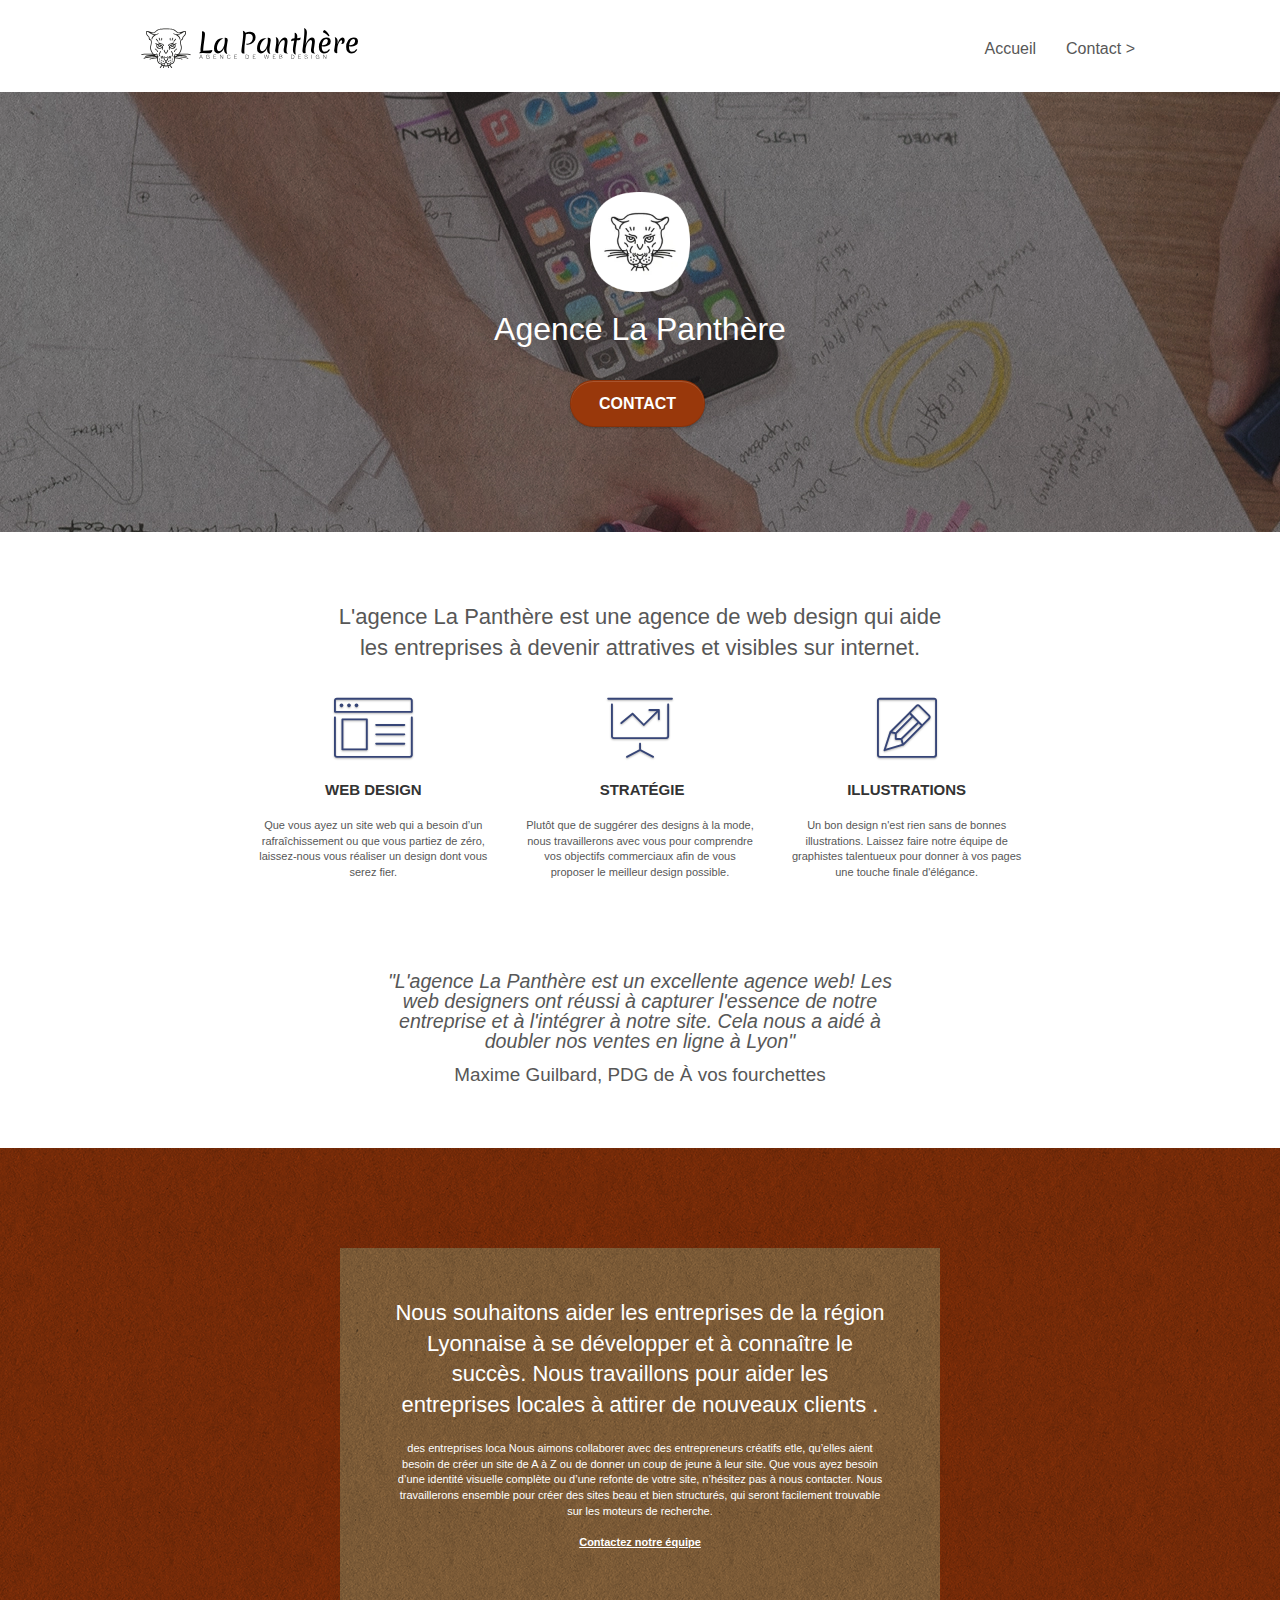
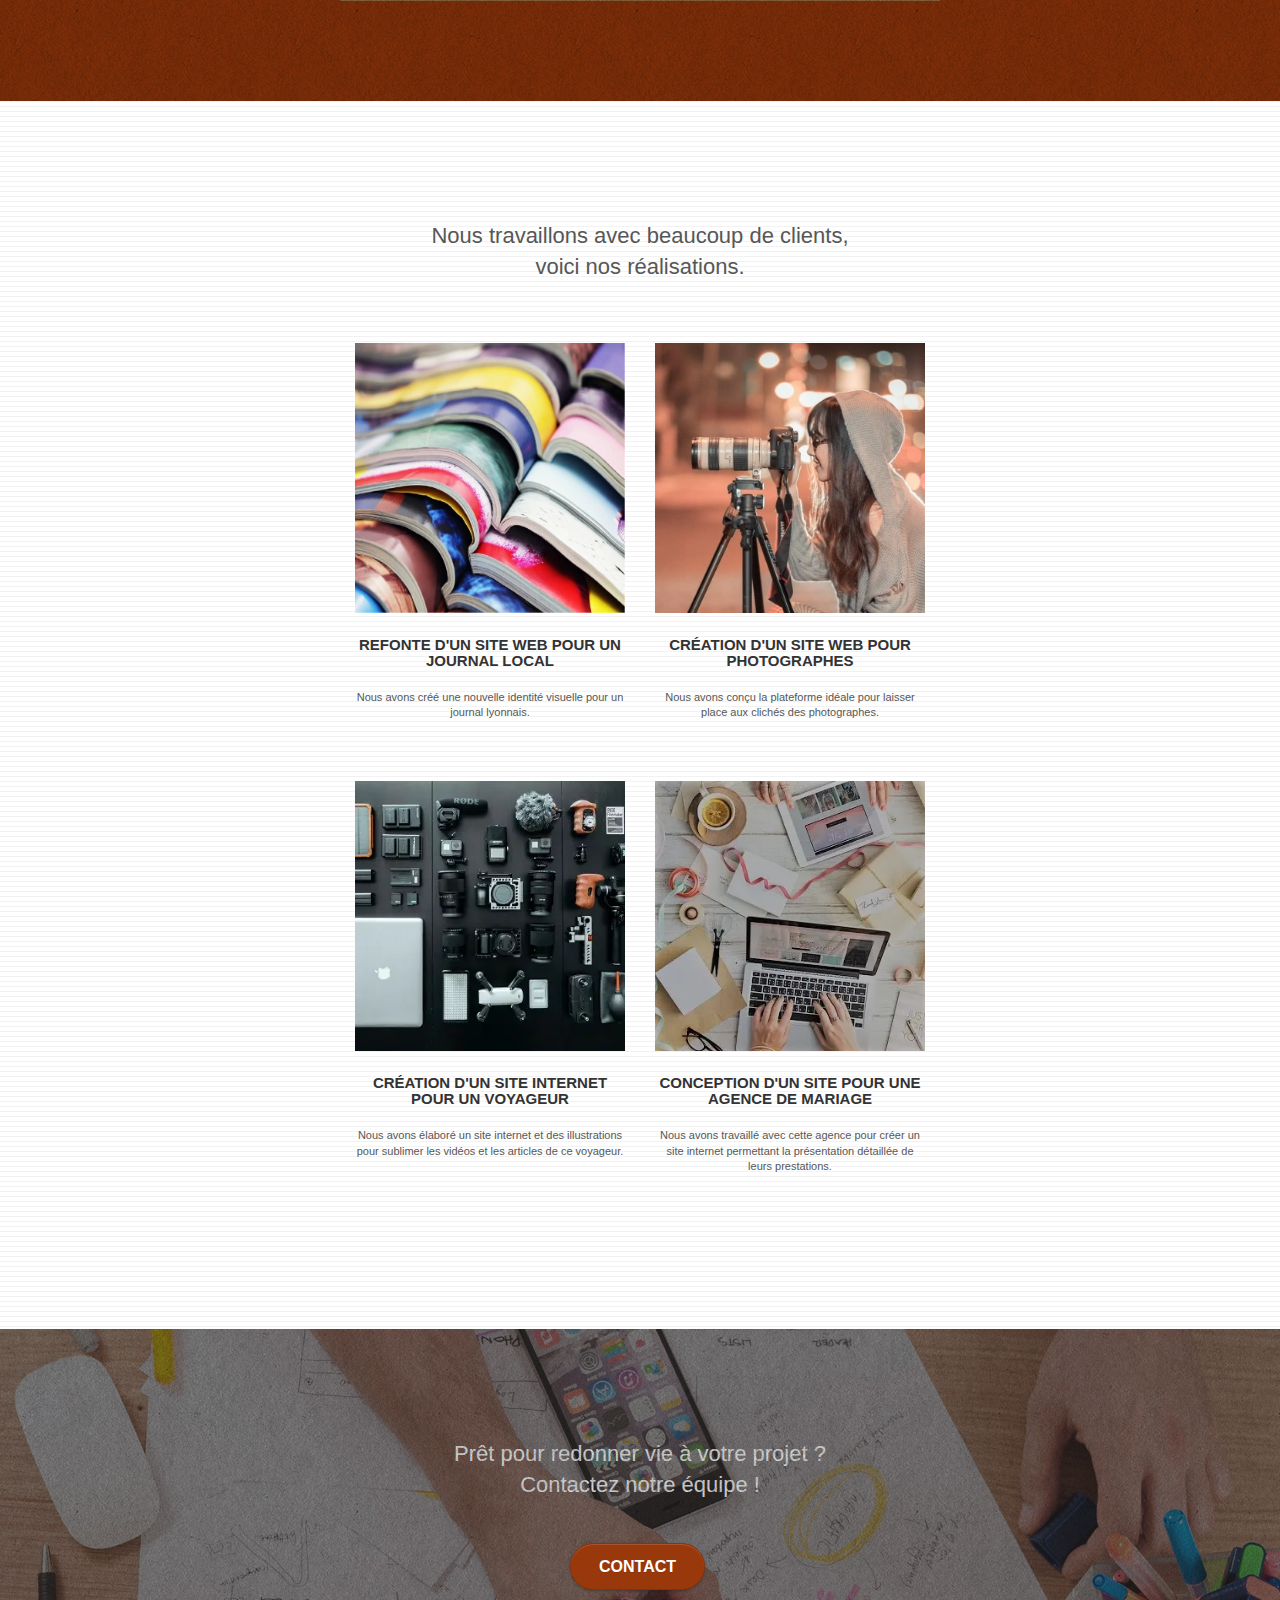
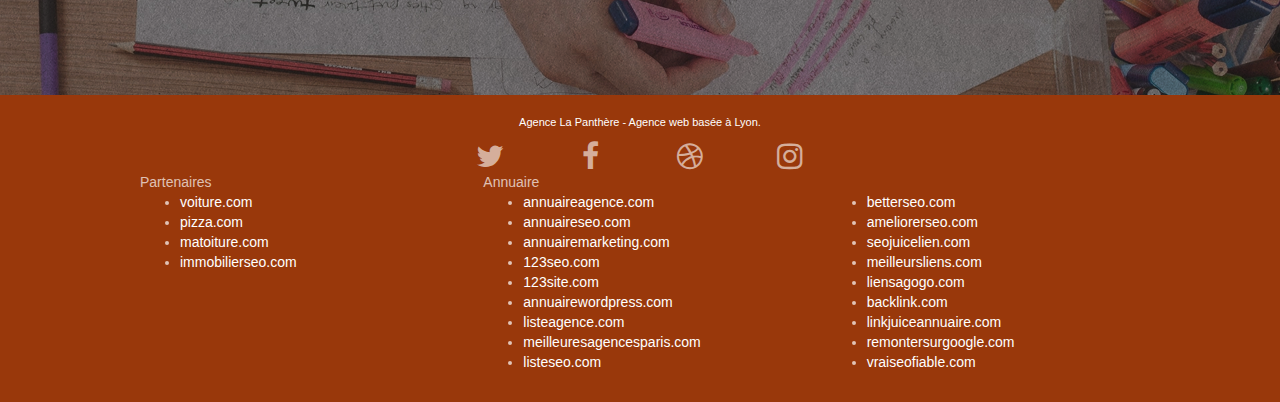
==== commit 37c2a30c: "Image Optimization" ====
--- a/index.html
+++ b/index.html
@@ -64,7 +64,7 @@
 	<div class="container bloc-lg">
 		<div class="row tight-width-whitespace">
 			<div class="col-sm-12">
-				<img aria-label="Logo de l'agence web La Panthère" src="img/logo.png" class="center-block image-resize-mode" width="100" alt="Agence La Panthère, agence web lyon, création logo lyon" />
+				<img aria-label="Logo de l'agence web La Panthère" src="img/logo.webp" class="center-block image-resize-mode" width="100" alt="Agence La Panthère, agence web lyon, création logo lyon" />
 				<h1 class="text-center hero-bloc-text tc-white ">
 					Agence La Panthère
 				</h1>
@@ -157,7 +157,7 @@
 		</div>
 		<div class="row tight-width-whitespace portfolio-row">
 			<div class="col-sm-6">
-				<a href="#" data-lightbox="img/1.jpg" data-gallery-id="gallery-1" data-caption="Refonte d'un site web pour un journal local" data-frame="snapshot-lb"><img src="img/1.jpg" alt="lyon web design logo agence web meilleure agence et refonte site web journal" class="img-responsive portfolio-thumb" /></a>
+				<a href="#" data-lightbox="img/1.webp" data-gallery-id="gallery-1" data-caption="Refonte d'un site web pour un journal local" data-frame="snapshot-lb"><img src="img/1.webp" alt="lyon web design logo agence web meilleure agence et refonte site web journal" class="img-responsive portfolio-thumb" /></a>
 				<h3 class="mg-md text-center">
 					Refonte d'un site web pour un journal local
 				</h3>
@@ -166,7 +166,7 @@
 				</p>
 			</div>
 			<div class="col-sm-6">
-				<a href="#" data-lightbox="img/2.jpg" data-gallery-id="gallery-1" data-caption="Création d'un site web pour photographes" data-frame="snapshot-lb"><img src="img/2.jpg" class="img-responsive portfolio-thumb" alt="lyon web design logo agence web meilleure agence, Création d'un site web pour photographes" /></a>
+				<a href="#" data-lightbox="img/2.webp" data-gallery-id="gallery-1" data-caption="Création d'un site web pour photographes" data-frame="snapshot-lb"><img src="img/2.webp" class="img-responsive portfolio-thumb" alt="lyon web design logo agence web meilleure agence, Création d'un site web pour photographes" /></a>
 				<h3 class="mg-md text-center">
 					Création d'un site web pour photographes
 				</h3>
@@ -177,7 +177,7 @@
 		</div>
 		<div class="row tight-width-whitespace portfolio-row">
 			<div class="col-sm-6">
-				<a href="#" data-lightbox="img/3.bmp" data-gallery-id="gallery-1" data-caption="Création d'un site internet pour un voyageur" data-frame="snapshot-lb"><img src="img/3.bmp" class="img-responsive portfolio-thumb" alt="lyon web design logo agence web meilleure agence, Création d'un site web pour voyageur"/></a>
+				<a href="#" data-lightbox="img/3.webp" data-gallery-id="gallery-1" data-caption="Création d'un site internet pour un voyageur" data-frame="snapshot-lb"><img src="img/3.webp" class="img-responsive portfolio-thumb" alt="lyon web design logo agence web meilleure agence, Création d'un site web pour voyageur"/></a>
 				<h3 class="mg-md text-center">
 					Création d'un site internet pour un voyageur
 				</h3>
@@ -186,7 +186,7 @@
 				</p>
 			</div>
 			<div class="col-sm-6">
-				<a href="#" data-lightbox="img/4.bmp" data-gallery-id="gallery-1" data-caption="Conception d'un site pour une agence de mariage" data-frame="snapshot-lb"><img src="img/4.bmp" class="img-responsive portfolio-thumb" alt="lyon web design logo agence web meilleure agence, Création d'un site web pour agence de mariage" /></a>
+				<a href="#" data-lightbox="img/4.webp" data-gallery-id="gallery-1" data-caption="Conception d'un site pour une agence de mariage" data-frame="snapshot-lb"><img src="img/4.webp" class="img-responsive portfolio-thumb" alt="lyon web design logo agence web meilleure agence, Création d'un site web pour agence de mariage" /></a>
 				<h3 class="mg-md text-center">
 					Conception d'un site pour une agence de mariage
 				</h3>
--- a/style.css
+++ b/style.css
@@ -91,7 +91,7 @@
 }
 
 .texture-paper::before {
-    background: url("img/texture-paper.png");
+    background: url("img/texture-paper.webp");
     background-size: 280px 280px;
 }
 
@@ -828,19 +828,19 @@
 }
 
 .bg-dots-bg {
-    background-image: url("img/dots-bg.png");
+    background-image: url("img/dots-bg.webp");
 }
 
 .bg-lines-h2-bg {
-    background-image: url("img/lines-h2-bg.png");
+    background-image: url("img/lines-h2-bg.webp");
 }
 
 .bg-banniere {
-    background-image: url("img/agence-la-panthere.jpg");
+    background-image: url("img/agence-la-panthere.webp");
 }
 
 .bg-presentation {
-    background-image: url("img/image-de-presentation.bmp");
+    background-image: url("img/image-de-presentation.webp");
 }
 
 @media (max-width: 1024px) {
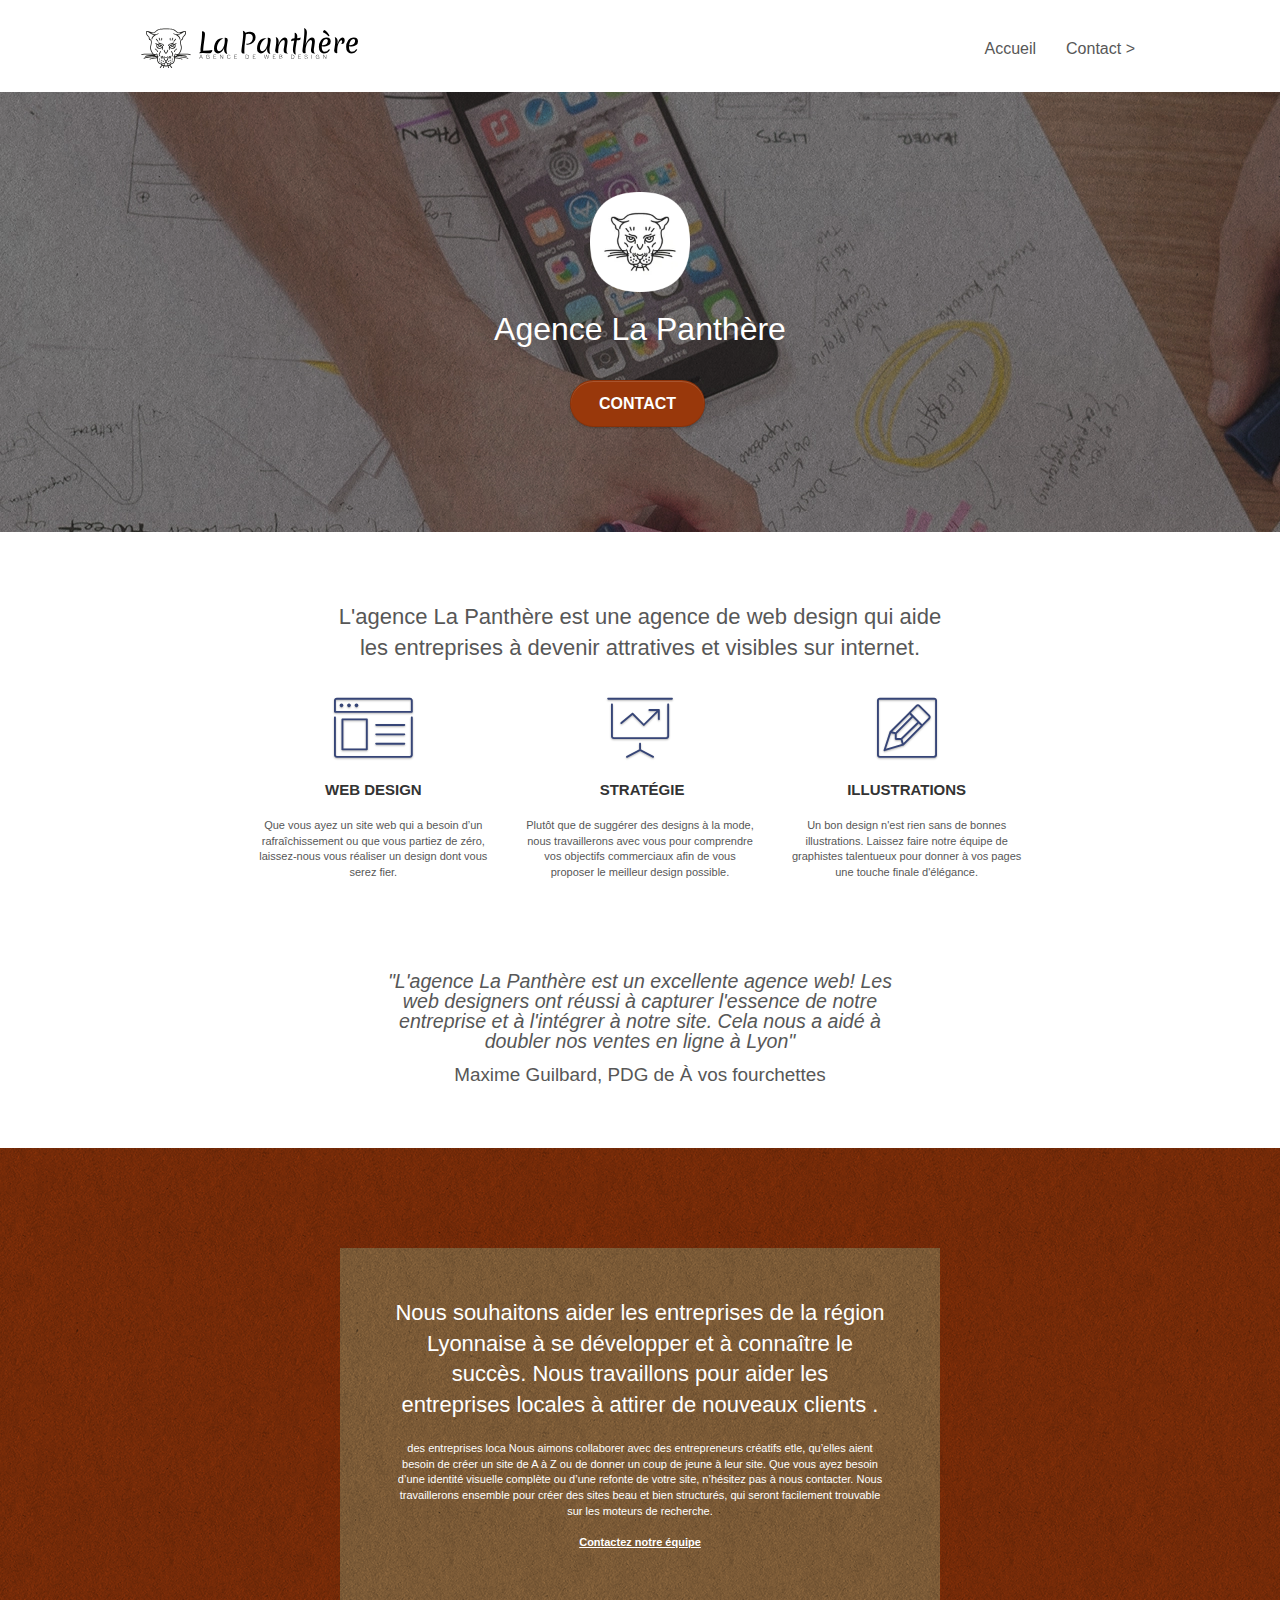
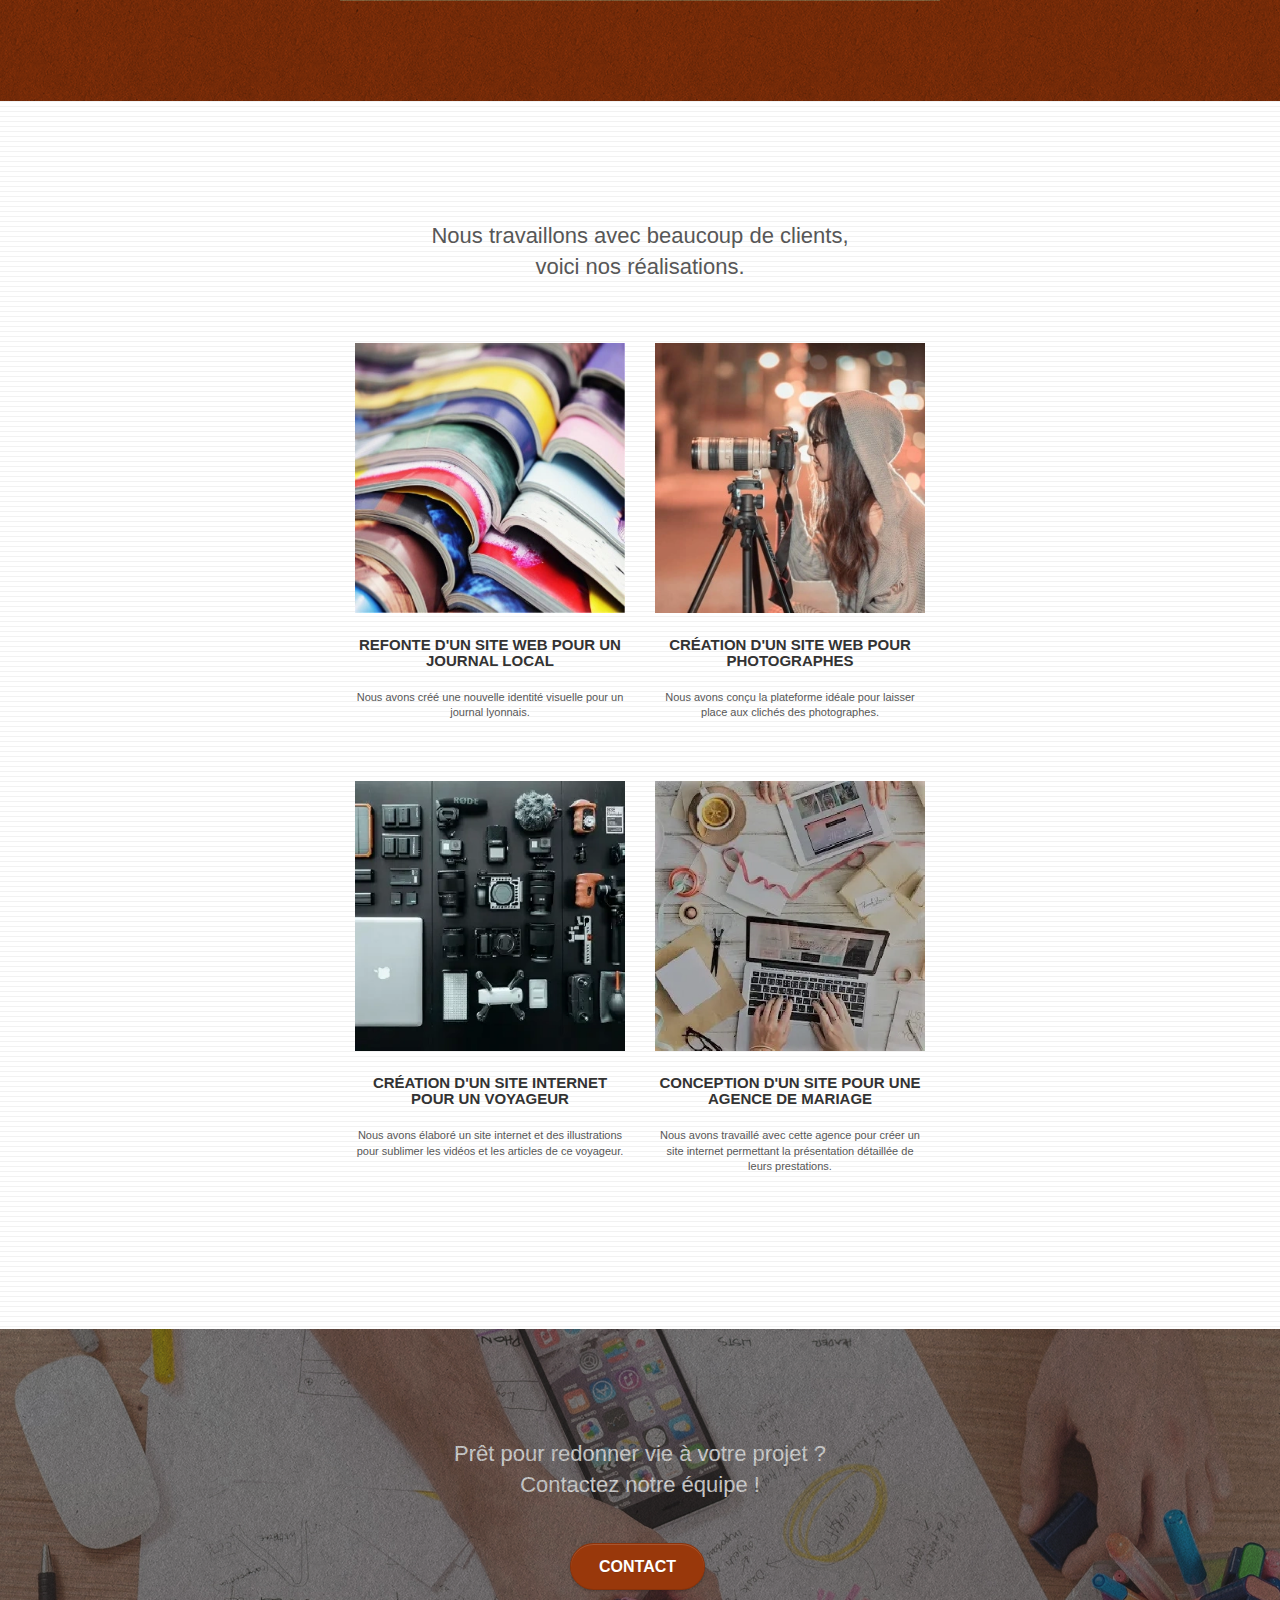
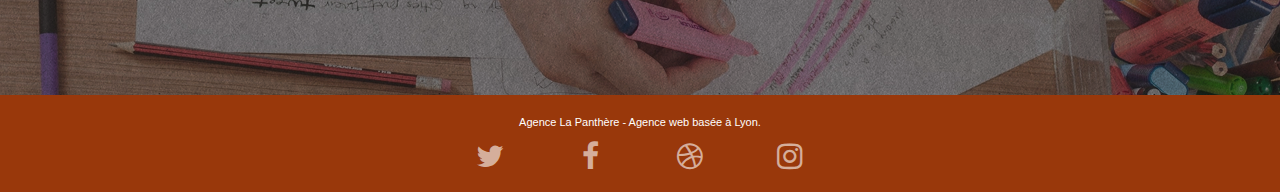
==== commit 7136d793: "Major Edit on CSS file and html file" ====
--- a/index.html
+++ b/index.html
@@ -2,22 +2,20 @@
 <html lang="fr">
 <head>
     <meta charset="utf-8">
-    <meta name="keywords" content="seo, google, site web, site internet, agence design lyon, agence design, agence design,agence design,agence design,agence design,agence design,agence design,agence design,agence design">
-    <meta name="description" content="">
+    <meta name="description" content="seo, google, site web, site internet, agence design lyon, agence design, agence design,agence design,agence design,agence design,agence design,agence design,agence design,agence design">
     <meta name="viewport" content="width=device-width, initial-scale=1.0, viewport-fit=cover">
     <link rel="shortcut icon" type="image/png" href="favicon.jpg">
     
 	<link rel="stylesheet" type="text/css" href="./css/bootstrap.css">
-	<link rel="stylesheet" type="text/css" href="style.css">
+	<link rel="stylesheet" type="text/css" href="style.min.css">
 	<link rel="stylesheet" type="text/css" href="./css/font-awesome.css">
 	<link rel="stylesheet" type="text/css" href="./css/et-line.css">
 	
     
-	<script src="./js/jquery-2.1.0.js"></script>
-	<script src="./js/bootstrap.js"></script>
-	<script src="./js/blocs.js"></script>
+	<script src="./js/jquery-2.1.0.js" defer></script>
+	<script src="./js/bootstrap.js" defer></script>
+	<script src="./js/blocs.js" defer></script>
 	<script src="./js/jquery.touchSwipe.js" defer></script>
-	<script src="./js/gmaps.js"></script>
 
     <title>La Panthère - Agence de web design à Lyon</title>
 
@@ -245,45 +243,6 @@
 							</div>
 						</div>
 					</div>
-					<div class="row">
-						<div class="col-sm-4">
-							Partenaires
-								<ul class="footer-link-color">
-									<li><a href="voiture.com">voiture.com</a></li>
-									<li><a href="pizza.com">pizza.com</a></li>
-									<li><a href="matoiture.com">matoiture.com</a></li>
-									<li><a href="immobilierseo.com">immobilierseo.com</a></li>
-								</ul>		
-						</div>
-						<div class="col-sm-4">
-							Annuaire
-							<ul class="footer-link-color">
-								<li><a href="annuaireagence.com">annuaireagence.com</a></li>
-								<li><a href="annuaireseo.com">annuaireseo.com</a></li>
-								<li><a href="annuairemarketing.com">annuairemarketing.com</a></li>
-								<li><a href="123seoture.com">123seo.com</a></li>
-								<li><a href="123site.com">123site.com</a></li>
-								<li><a href="annuairewordpress.com">annuairewordpress.com</a></li>
-								<li><a href="listeagence.com">listeagence.com</a></li>
-								<li><a href="meilleuresagencesparis.com">meilleuresagencesparis.com</a></li>
-								<li><a href="listeseo.com">listeseo.com</a></li>
-							</ul>
-						</div>
-						<div class="col-sm-4">
-							<br>
-							<ul class="footer-link-color">
-								<li><a href="betterseo.com">betterseo.com</a></li>
-								<li><a href="ameliorerseo.com">ameliorerseo.com</a></li>
-								<li><a href="seojuicelien.com">seojuicelien.com</a></li>
-								<li><a href="meilleursliens.com">meilleursliens.com</a></li>
-								<li><a href="liensagogo.com">liensagogo.com</a></li>
-								<li><a href="backlink.com">backlink.com</a></li>
-								<li><a href="linkjuiceannuaire.com">linkjuiceannuaire.com</a></li>
-								<li><a href="remontersurgoogle.com">remontersurgoogle.com</a></li>
-								<li><a href="vraiseofiable.com">vraiseofiable.com</a></li>
-							</ul>
-						</div>
-					</div>
 				</div>
 			</div>
 		</div>
--- a/style.min.css
+++ b/style.min.css
@@ -0,0 +1 @@
+body{margin:0;padding:0;background:#fff;overflow-x:hidden;-webkit-font-smoothing:antialiased;-moz-osx-font-smoothing:grayscale}a,button{transition:all .3s ease-in-out;outline:0!important}a:hover{text-decoration:none;cursor:pointer}#page-loading-blocs-notifaction{position:fixed;top:0;bottom:0;width:100%;z-index:100000;background:#fff url(img/pageload-spinner.gif) no-repeat center center}.bloc{width:100%;clear:both;background:50% 50% no-repeat;padding:0 50px;-webkit-background-size:cover;-moz-background-size:cover;-o-background-size:cover;background-size:cover;position:relative}.bloc .container{padding-left:0;padding-right:0}.bloc-lg{padding:100px 50px}.bloc-md{padding:50px}.bloc-sm{padding:20px 50px}.bg-b-edge,.bg-bl-edge,.bg-br-edge,.bg-center,.bg-l-edge,.bg-r-edge,.bg-repeat,.bg-t-edge,.bg-tl-edge,.bg-tr-edge{-webkit-background-size:auto!important;-moz-background-size:auto!important;-o-background-size:auto!important;background-size:auto!important}.bg-repeat{background:repeat}.bg-t-edge{background:top no-repeat}.bloc-bg-texture::before{content:"";background-size:2px 2px;position:absolute;top:0;bottom:0;left:0;right:0}.texture-paper::before{background:url(img/texture-paper.webp);background-size:280px 280px}.b-parallax{background-attachment:fixed}.d-bloc{color:rgba(255,255,255,.7)}.d-bloc button:hover{color:rgba(255,255,255,.9)}.d-bloc .icon-round,.d-bloc .icon-rounded,.d-bloc .icon-semi-rounded-a,.d-bloc .icon-semi-rounded-b,.d-bloc .icon-square{border-color:rgba(255,255,255,.9)}.d-bloc .divider-h span{border-color:rgba(255,255,255,.2)}.d-bloc .a-btn,.d-bloc .navbar a,.d-bloc .navbar-brand,.d-bloc a .icon-lg,.d-bloc a .icon-md,.d-bloc a .icon-sm,.d-bloc a .icon-xl,.d-bloc h1 a,.d-bloc h2 a,.d-bloc h3 a,.d-bloc h4 a,.d-bloc h5 a,.d-bloc h6 a,.d-bloc p a{color:rgba(255,255,255,.6)}.d-bloc .a-btn:hover,.d-bloc .navbar a:hover,.d-bloc .navbar-brand:hover,.d-bloc a:hover .icon-lg,.d-bloc a:hover .icon-md,.d-bloc a:hover .icon-sm,.d-bloc a:hover .icon-xl,.d-bloc h1 a:hover,.d-bloc h2 a:hover,.d-bloc h3 a:hover,.d-bloc h4 a:hover,.d-bloc h5 a:hover,.d-bloc h6 a:hover,.d-bloc p a:hover{color:rgba(255,255,255,1)}.d-bloc .navbar-toggle .icon-bar{background:rgba(255,255,255,1)}.d-bloc .btn-wire,.d-bloc .btn-wire:hover{color:rgba(255,255,255,1);border-color:rgba(255,255,255,1)}.d-bloc .panel{color:rgba(0,0,0,.5)}.d-bloc .panel button:hover{color:rgba(0,0,0,.7)}.d-bloc .panel icon{border-color:rgba(0,0,0,.7)}.d-bloc .panel .divider-h span{border-color:rgba(0,0,0,.1)}.d-bloc .panel .a-btn{color:rgba(0,0,0,.6)}.d-bloc .panel .a-btn:hover{color:rgba(0,0,0,1)}.d-bloc .panel .btn-wire,.d-bloc .panel .btn-wire:hover{color:rgba(0,0,0,.7);border-color:rgba(0,0,0,.3)}.d-bloc .panel,.l-bloc{color:rgba(0,0,0,.5)}.d-bloc .panel button:hover,.l-bloc button:hover{color:rgba(0,0,0,.7)}.l-bloc .icon-round,.l-bloc .icon-rounded,.l-bloc .icon-semi-rounded-a,.l-bloc .icon-semi-rounded-b,.l-bloc .icon-square{border-color:rgba(0,0,0,.7)}.d-bloc .panel .divider-h span,.l-bloc .divider-h span{border-color:rgba(0,0,0,.1)}.d-bloc .panel .a-btn,.l-bloc .a-btn,.l-bloc .navbar a,.l-bloc .navbar-brand,.l-bloc a .icon-lg,.l-bloc a .icon-md,.l-bloc a .icon-sm,.l-bloc a .icon-xl,.l-bloc h1 a,.l-bloc h2 a,.l-bloc h3 a,.l-bloc h4 a,.l-bloc h5 a,.l-bloc h6 a,.l-bloc p a{color:rgba(0,0,0,.6)}.d-bloc .panel .a-btn:hover,.l-bloc .a-btn:hover,.l-bloc .navbar a:hover,.l-bloc .navbar-brand:hover,.l-bloc a:hover .icon-lg,.l-bloc a:hover .icon-md,.l-bloc a:hover .icon-sm,.l-bloc a:hover .icon-xl,.l-bloc h1 a:hover,.l-bloc h2 a:hover,.l-bloc h3 a:hover,.l-bloc h4 a:hover,.l-bloc h5 a:hover,.l-bloc h6 a:hover,.l-bloc p a:hover{color:rgba(0,0,0,1)}.l-bloc .navbar-toggle .icon-bar{color:rgba(0,0,0,.6)}.d-bloc .panel .btn-wire,.d-bloc .panel .btn-wire:hover,.l-bloc .btn-wire,.l-bloc .btn-wire:hover{color:rgba(0,0,0,.7);border-color:rgba(0,0,0,.3)}.voffset{margin-top:30px}.voffset-lg{margin-top:80px}.row-no-gutters{margin-right:0;margin-left:0}.row.row-no-gutters>[class*=" col-"],.row.row-no-gutters>[class^=col-]{padding-right:0;padding-left:0}#bloc-1-hero h1{font-size:32px}.navbar{margin-bottom:0;z-index:1}.navbar-brand{height:auto;padding:3px 15px;font-size:25px;font-weight:400;font-weight:600;line-height:44px}.navbar-brand img{max-height:200px;margin:0 5px 0 0;display:inline}.navbar-brand img[src$=svg]{min-width:100px}.nav-center .navbar-brand img{margin:0}.navbar .nav{padding-top:2px;margin-right:-16px;float:right;z-index:1}.nav>li{float:left;margin-top:4px;font-size:16px}.navbar-nav .open .dropdown-menu>li>a{text-align:inherit}.nav>li a:focus,.nav>li a:hover{background:0 0}.navbar-toggle{margin:10px 10px 0 0;border:0}.navbar-toggle:hover{background:0 0!important}.navbar-toggle .icon-bar{background-color:rgba(0,0,0,.5);width:26px}.nav-invert .navbar .nav{float:left}.nav-invert .navbar-brand,.nav-invert .navbar-header{float:right;position:relative;z-index:2}@media (min-width:768px){.site-navigation{position:absolute;top:50%;right:20px;transform:translate(0,-50%);-webkit-transform:translateY(-50%)}.nav>li .dropdown-menu a,.nav>li .dropdown-menu a:hover{color:#484848}.nav-invert .site-navigation{left:0;right:0}.nav-center{text-align:center}.nav-center .navbar-header{width:100%}.nav-center .nav>li,.nav-center .navbar-brand,.nav-center .navbar-header{float:none;display:inline-block}.nav-center .site-navigation{position:relative;width:100%;right:0;margin-right:0;margin-top:20px}.nav-center.mini-nav .navbar-toggle{float:none;margin:10px auto 0}}.nav>li>.dropdown a{background:0 0!important;display:block;padding:14px 15px}nav .caret{margin:0 5px}.dropdown-menu .dropdown-menu{top:-8px;left:100%}.dropdown-menu .dropmenu-flow-right{top:100%;left:0;margin-left:-1px;border-top-left-radius:0;border-top-right-radius:0}.dropdown-menu .dropdown span{border:4px solid #000;border-top-color:transparent;border-right-color:transparent;border-bottom-color:transparent;margin:6px -5px 0 0!important;float:right}.mg-md{margin-top:10px;margin-bottom:20px}.mg-lg{margin-top:10px;margin-bottom:40px}.btn{margin:0 5px 5px 0}.btn.pull-right{margin:0 0 5px 5px}.btn-d,.btn-d:focus,.btn-d:hover{color:#fff;background:rgba(0,0,0,.3)}button{outline:0!important}.btn-rd{border-radius:40px}.btn-clean{border:1px solid rgba(0,0,0,.08);border-bottom-color:rgba(0,0,0,.1);text-shadow:0 1px 0 rgba(0,0,1,.1);box-shadow:0 1px 3px rgba(0,0,1,.25),inset 0 1px 0 0 rgba(255,255,255,.15)}.icon-md{font-size:30px!important}.icon-lg{font-size:60px!important}.sm-shadow{text-shadow:0 1px 2px rgba(0,0,0,.3)}.panel-sq,.panel-sq .panel-footer,.panel-sq .panel-heading{border-radius:0}.panel-rd{border-radius:30px}.panel-rd .panel-heading{border-radius:29px 29px 0 0}.panel-rd .panel-footer{border-radius:0 0 29px 29px}.form-control{border-color:rgba(0,0,0,.1);box-shadow:none}.scrollToTop{width:40px;height:40px;position:fixed;bottom:20px;right:20px;opacity:0;z-index:500;transition:all .3s ease-in-out}.scrollToTop span{margin-top:6px}.showScrollTop{font-size:14px;opacity:1}a[data-lightbox]{position:relative;display:block;text-align:center}a[data-lightbox]:hover::before{content:"+";font-family:HelveticaNeue-Light,"Helvetica Neue Light","Helvetica Neue",Helvetica,Arial;font-size:32px;width:50px;height:50px;margin-left:-25px;border-radius:50%;background:rgba(0,0,0,.6);color:#fff;font-weight:100;z-index:1;position:absolute;top:50%;transform:translateY(-50%);-webkit-transform:translateY(-50%)}a[data-lightbox]:hover img{opacity:.6;-webkit-animation-fill-mode:none;animation-fill-mode:none}#lightbox-modal{display:flex;align-items:center}#lightbox-modal .modal-dialog{width:90%;max-width:900px;margin:0 auto 0}#lightbox-modal .modal-dialog img{max-height:90vh;margin:0 auto}.lightbox-caption{padding:20px;color:#fff;background:rgba(0,0,0,.5);position:absolute;left:15px;right:15px;bottom:5px}.close-lightbox{color:#fff;font-size:30px;position:absolute;top:20px;right:20px;z-index:20;background:rgba(0,0,0,.5);border:none;line-height:30px;padding:0 9px 5px;opacity:.3}.close-lightbox:hover,.next-lightbox:hover,.prev-lightbox:hover{opacity:1;color:#fff}.next-lightbox,.prev-lightbox{font-size:20px;color:rgba(255,255,255,.9);background:rgba(0,0,0,.5);transition:all .2s ease-in-out;position:absolute;top:45%;z-index:1;opacity:.4}.next-lightbox{padding:6px 8px 1px 13px;right:25px}.prev-lightbox{padding:6px 13px 1px 10px;left:25px}.snapshot-lb .modal-body{padding-bottom:45px}.snapshot-lb .lightbox-caption{padding:0;color:rgba(0,0,0,.5);background:0 0}.btn,h1,h2,h3,h4,h5,h6,label,p{font-family:helvetica;font-weight:400;color:#575757!important}.container{max-width:1000px}.hero-bloc-text{font-size:38px}.hero-bloc-text-sub{font-size:36px}.statement-bloc-text{line-height:26px;font-style:italic;font-size:20px;text-align:center;font-weight:lighter;max-width:520px;margin:auto auto auto auto}p{font-size:11px}.tight-width-whitespace{max-width:600px;margin:auto auto auto auto}.h1{font-size:20px;font-family:"Open Sans"}.cta-hero{margin-top:22px;color:#fff!important;text-transform:uppercase;padding:12px 28px 12px 28px;font-size:16px;font-weight:700}.social{max-width:400px;margin:auto auto auto auto}h2{font-size:22px;line-height:1.4em}h3{font-size:15px;text-transform:uppercase;font-weight:700;color:#333!important}.med-width-whitespace{max-width:800px;margin:auto auto auto auto;box-shadow:0 0 0 #000}h1{color:#333!important}h4{color:#333!important}.icons{margin-bottom:14px;margin-top:24px}.white{color:#fff!important}.portfolio-thumb{margin-bottom:24px}.portfolio-row{margin-bottom:44px;margin-top:50px}.avatar{box-shadow:0 4px 9px rgba(0,0,0,.3)}.black-background{background-color:rgba(165,147,99,.7);padding:40px 40px 40px 40px}.bold-link{font-weight:900;text-decoration:underline!important}.bgc-white{background-color:#fff}.bgc-dark-slate-blue{background-color:#364577}.bgc-atomic-tangerine{background-color:#99380b}.tc-white{color:#fff!important}.btn-atomic-tangerine{background:#99380b;color:#fff!important}.btn-atomic-tangerine:hover{background:#c27956!important;color:#fff!important}.ltc-white{color:#fff!important}.ltc-white:hover{color:#ccc!important}.ltc-atomic-tangerine{color:#99380b!important}.ltc-atomic-tangerine:hover{color:#c27956!important}.icon-dark-slate-blue{color:#364577!important;border-color:#364577!important}footer a{color:#fff}.page-link{color:#575757!important}.text-citation{font-size:1.4em;font-style:italic;line-height:20px}.text-citation-name{font-size:1.35em;font-weight:300}.bg-dots-bg{background-image:url(img/dots-bg.webp)}.bg-lines-h2-bg{background-image:url(img/lines-h2-bg.webp)}.bg-banniere{background-image:url(img/agence-la-panthere.webp)}.bg-presentation{background-image:url(img/image-de-presentation.webp)}@media (max-width:1024px){.bloc{padding-left:20px;padding-right:20px}.bloc-tile-2.full-width-bloc .container,.bloc-tile-3.full-width-bloc .container,.bloc-tile-4.full-width-bloc .container,.bloc.full-width-bloc{padding-left:0;padding-right:0}}@media (max-width:992px) and (min-width:768px){.navbar .nav{max-width:80%}.nav-center.navbar .nav{max-width:100%}}@media only screen and (min-width:768px) and (max-width:1024px) and (orientation:landscape){.b-parallax{background-attachment:scroll}}@media only screen and (min-width:1024px) and (max-width:1366px) and (-webkit-min-device-pixel-ratio:1.5){.b-parallax{background-attachment:scroll}}@media (max-width:991px){.container{width:100%}.b-parallax{background-attachment:scroll}#hero-bloc,.page-container{overflow-x:hidden;position:relative}.bloc-group,.bloc-group .bloc{display:block;width:100%}.bloc-fill-screen .fill-bloc-bottom-edge,.bloc-fill-screen .fill-bloc-top-edge{padding:0 20px}}@media (max-width:767px){.page-container{overflow-x:hidden;position:relative}#disqus_thread,h1,h2,h3,h4,h5,h6,p{padding-left:10px!important;padding-right:10px!important}.b-parallax{background-attachment:scroll}.navbar .nav{padding-top:0;border-top:1px solid rgba(0,0,0,.2);float:none!important}.navbar.row{margin-left:0;margin-right:0}.site-navigation{position:inherit;transform:none;-webkit-transform:none;-ms-transform:none}.nav>li{margin-top:0;border-bottom:1px solid rgba(0,0,0,.1);background:rgba(0,0,0,.05);text-align:left;padding-left:15px;width:100%}.nav>li:hover{background:rgba(0,0,0,.08)}.dropdown .dropdown a .caret{float:none;margin:5px 0 0 10px!important;border:4px solid #000;border-bottom-color:transparent;border-right-color:transparent;border-left-color:transparent}#hero-bloc .navbar .nav{background:rgba(0,0,0,.8)}#hero-bloc .navbar .nav a{color:rgba(255,255,255,.6)}.hero{padding:50px 0}.hero-nav{left:-1px;right:-1px}.navbar-collapse{padding:0;overflow-x:hidden;-webkit-box-shadow:none;box-shadow:none}.navbar-brand img{max-height:40px;width:auto}.nav-invert .navbar-header{float:none;width:100%}.nav-invert .navbar-toggle{float:left;margin-left:10px}.bloc{padding-left:0;padding-right:0}.bloc-lg,.bloc-xl,.bloc-xxl{padding:40px 0}.bloc-md,.bloc-sm{padding-left:0;padding-right:0}.bloc-fill-screen .fill-bloc-bottom-edge,.bloc-fill-screen .fill-bloc-top-edge,.bloc-tile-2 .container,.bloc-tile-3 .container,.bloc-tile-4 .container{padding-left:0;padding-right:0}.a-block{padding:0 10px}.btn-dwn{display:none}.voffset{margin-top:5px}.voffset-md{margin-top:20px}.voffset-lg{margin-top:30px}form{padding:5px}.close-lightbox{display:inline-block}.blocsapp-device-iphone5{background-size:216px 425px;padding-top:60px;width:216px;height:425px}.blocsapp-device-iphone5 img{width:180px;height:320px}}@media (max-width:400px){.bloc{padding-left:0;padding-right:0}}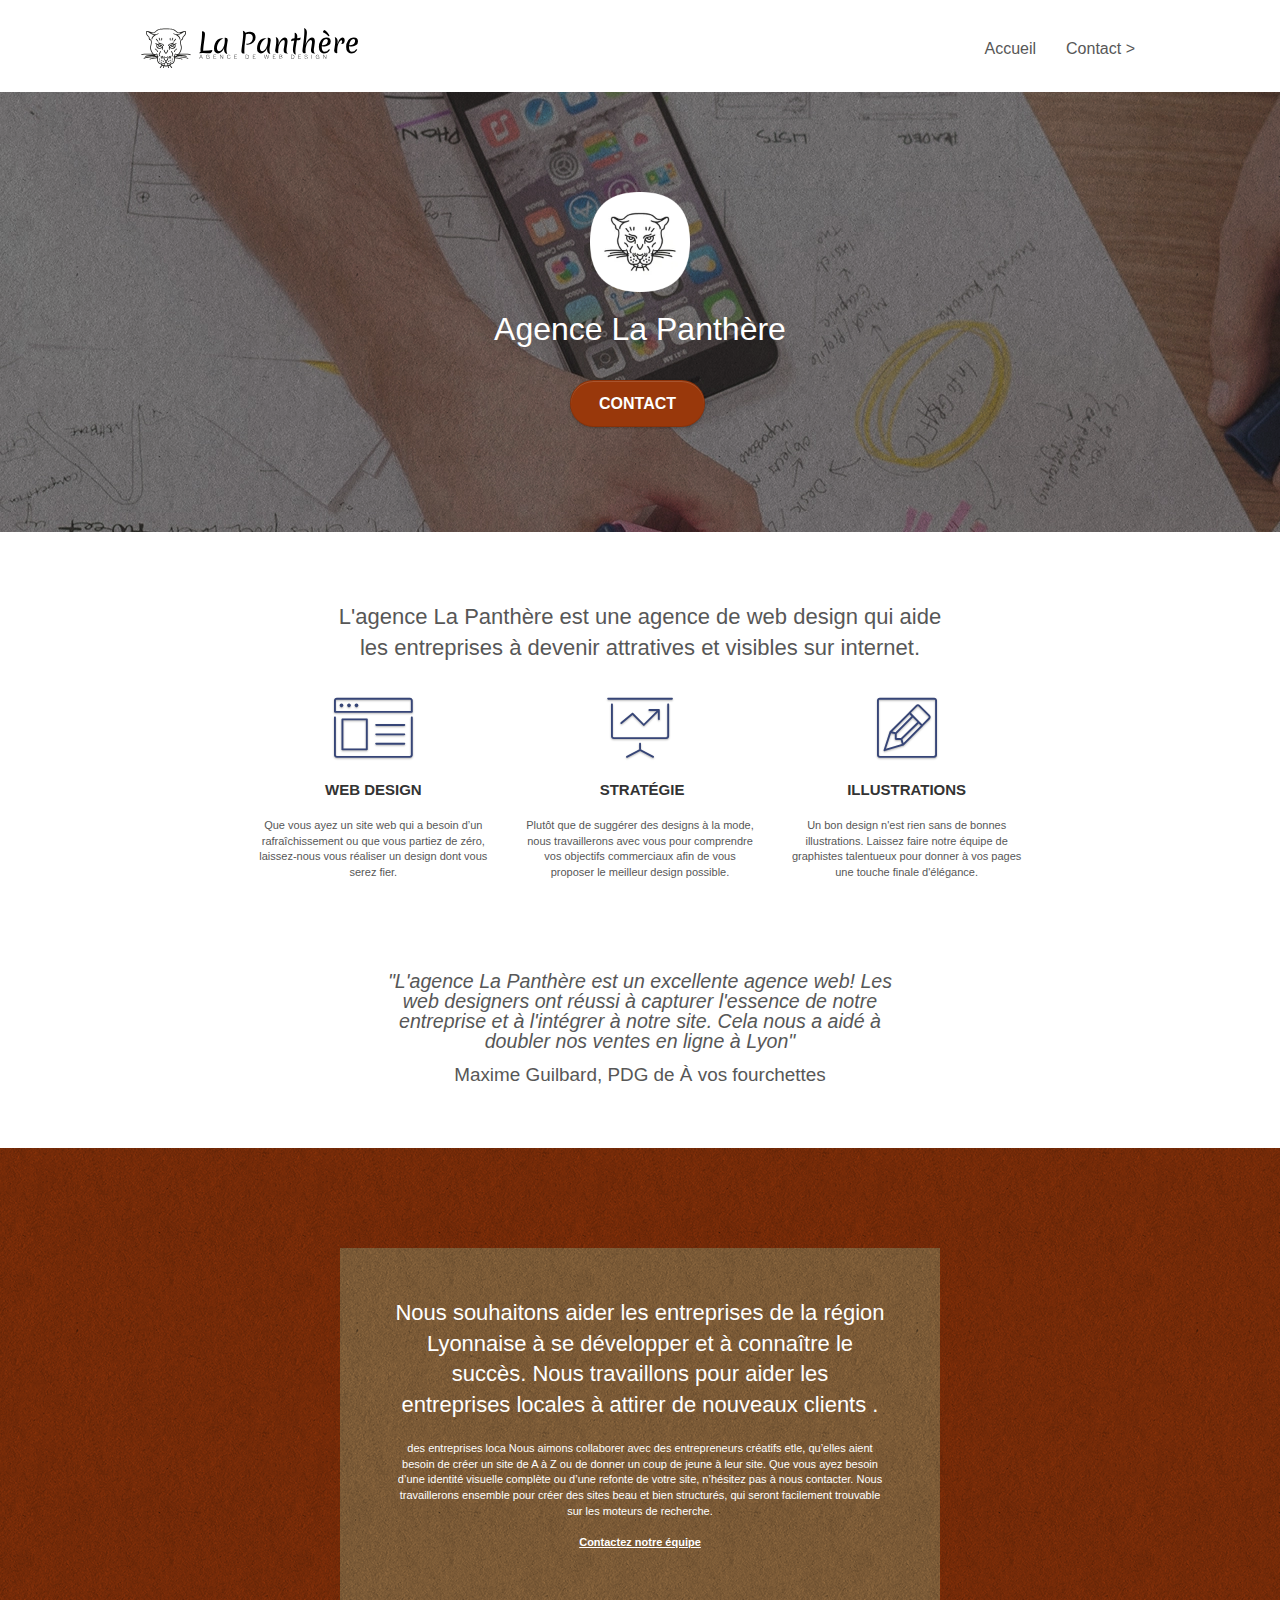
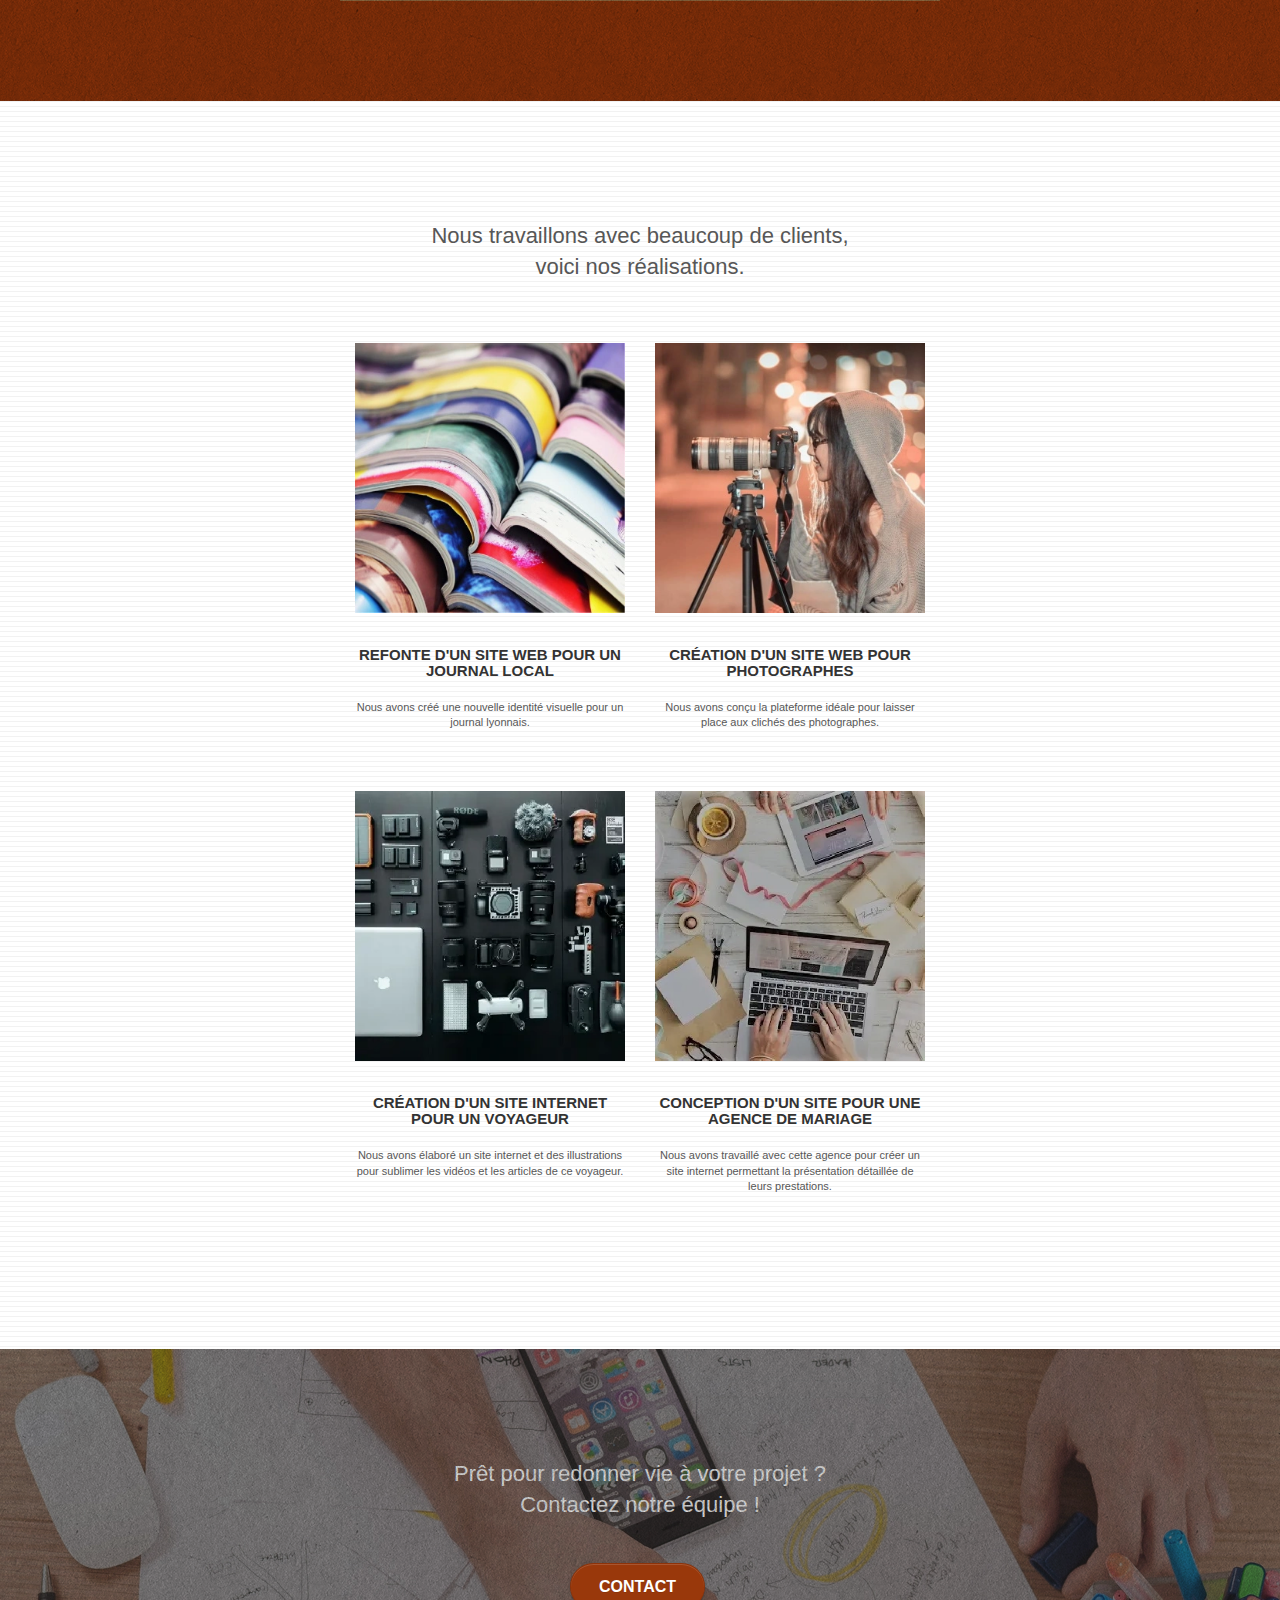
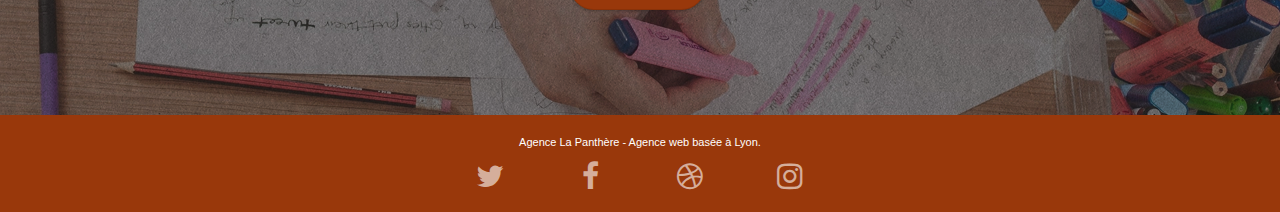
==== commit 3a86648d: "Last Update" ====
--- a/index.html
+++ b/index.html
@@ -13,7 +13,6 @@
 	
     
 	<script src="./js/jquery-2.1.0.js" defer></script>
-	<script src="./js/bootstrap.js" defer></script>
 	<script src="./js/blocs.js" defer></script>
 	<script src="./js/jquery.touchSwipe.js" defer></script>
 
@@ -224,22 +223,22 @@
 					<div class="row row-no-gutters social">
 						<div class="col-sm-3">
 							<div class="text-center">
-								<a class="social" href="index.html" aria-label="Twitter"><span class="fa fa-twitter icon-md"></span></a>
-							</div>
-						</div>
-						<div class="col-sm-3">
-							<div class="text-center">
-								<a class="social" href="index.html" aria-label="Facebook"><span class="fa fa-facebook icon-md"></span></a>
-							</div>
-						</div>
-						<div class="col-sm-3">
-							<div class="text-center">
-								<a class="social" href="index.html" aria-label="Dribbble"><span class="fa fa-dribbble icon-md"></span></a>
-							</div>
-						</div>
-						<div class="col-sm-3">
-							<div class="text-center">
-								<a class="social" href="index.html" aria-label="Instagram"><span class="fa fa-instagram icon-md"></span></a>
+								<a class="social" href="https://twitter.com/" aria-label="Twitter"><span class="fa fa-twitter icon-md"></span></a>
+							</div>
+						</div>
+						<div class="col-sm-3">
+							<div class="text-center">
+								<a class="social" href="https://www.facebook.com/" aria-label="Facebook"><span class="fa fa-facebook icon-md"></span></a>
+							</div>
+						</div>
+						<div class="col-sm-3">
+							<div class="text-center">
+								<a class="social" href="https://dribbble.com/" aria-label="Dribbble"><span class="fa fa-dribbble icon-md"></span></a>
+							</div>
+						</div>
+						<div class="col-sm-3">
+							<div class="text-center">
+								<a class="social" href="https://www.instagram.com/" aria-label="Instagram"><span class="fa fa-instagram icon-md"></span></a>
 							</div>
 						</div>
 					</div>
--- a/style.min.css
+++ b/style.min.css
@@ -1 +1 @@
-body{margin:0;padding:0;background:#fff;overflow-x:hidden;-webkit-font-smoothing:antialiased;-moz-osx-font-smoothing:grayscale}a,button{transition:all .3s ease-in-out;outline:0!important}a:hover{text-decoration:none;cursor:pointer}#page-loading-blocs-notifaction{position:fixed;top:0;bottom:0;width:100%;z-index:100000;background:#fff url(img/pageload-spinner.gif) no-repeat center center}.bloc{width:100%;clear:both;background:50% 50% no-repeat;padding:0 50px;-webkit-background-size:cover;-moz-background-size:cover;-o-background-size:cover;background-size:cover;position:relative}.bloc .container{padding-left:0;padding-right:0}.bloc-lg{padding:100px 50px}.bloc-md{padding:50px}.bloc-sm{padding:20px 50px}.bg-b-edge,.bg-bl-edge,.bg-br-edge,.bg-center,.bg-l-edge,.bg-r-edge,.bg-repeat,.bg-t-edge,.bg-tl-edge,.bg-tr-edge{-webkit-background-size:auto!important;-moz-background-size:auto!important;-o-background-size:auto!important;background-size:auto!important}.bg-repeat{background:repeat}.bg-t-edge{background:top no-repeat}.bloc-bg-texture::before{content:"";background-size:2px 2px;position:absolute;top:0;bottom:0;left:0;right:0}.texture-paper::before{background:url(img/texture-paper.webp);background-size:280px 280px}.b-parallax{background-attachment:fixed}.d-bloc{color:rgba(255,255,255,.7)}.d-bloc button:hover{color:rgba(255,255,255,.9)}.d-bloc .icon-round,.d-bloc .icon-rounded,.d-bloc .icon-semi-rounded-a,.d-bloc .icon-semi-rounded-b,.d-bloc .icon-square{border-color:rgba(255,255,255,.9)}.d-bloc .divider-h span{border-color:rgba(255,255,255,.2)}.d-bloc .a-btn,.d-bloc .navbar a,.d-bloc .navbar-brand,.d-bloc a .icon-lg,.d-bloc a .icon-md,.d-bloc a .icon-sm,.d-bloc a .icon-xl,.d-bloc h1 a,.d-bloc h2 a,.d-bloc h3 a,.d-bloc h4 a,.d-bloc h5 a,.d-bloc h6 a,.d-bloc p a{color:rgba(255,255,255,.6)}.d-bloc .a-btn:hover,.d-bloc .navbar a:hover,.d-bloc .navbar-brand:hover,.d-bloc a:hover .icon-lg,.d-bloc a:hover .icon-md,.d-bloc a:hover .icon-sm,.d-bloc a:hover .icon-xl,.d-bloc h1 a:hover,.d-bloc h2 a:hover,.d-bloc h3 a:hover,.d-bloc h4 a:hover,.d-bloc h5 a:hover,.d-bloc h6 a:hover,.d-bloc p a:hover{color:rgba(255,255,255,1)}.d-bloc .navbar-toggle .icon-bar{background:rgba(255,255,255,1)}.d-bloc .btn-wire,.d-bloc .btn-wire:hover{color:rgba(255,255,255,1);border-color:rgba(255,255,255,1)}.d-bloc .panel{color:rgba(0,0,0,.5)}.d-bloc .panel button:hover{color:rgba(0,0,0,.7)}.d-bloc .panel icon{border-color:rgba(0,0,0,.7)}.d-bloc .panel .divider-h span{border-color:rgba(0,0,0,.1)}.d-bloc .panel .a-btn{color:rgba(0,0,0,.6)}.d-bloc .panel .a-btn:hover{color:rgba(0,0,0,1)}.d-bloc .panel .btn-wire,.d-bloc .panel .btn-wire:hover{color:rgba(0,0,0,.7);border-color:rgba(0,0,0,.3)}.d-bloc .panel,.l-bloc{color:rgba(0,0,0,.5)}.d-bloc .panel button:hover,.l-bloc button:hover{color:rgba(0,0,0,.7)}.l-bloc .icon-round,.l-bloc .icon-rounded,.l-bloc .icon-semi-rounded-a,.l-bloc .icon-semi-rounded-b,.l-bloc .icon-square{border-color:rgba(0,0,0,.7)}.d-bloc .panel .divider-h span,.l-bloc .divider-h span{border-color:rgba(0,0,0,.1)}.d-bloc .panel .a-btn,.l-bloc .a-btn,.l-bloc .navbar a,.l-bloc .navbar-brand,.l-bloc a .icon-lg,.l-bloc a .icon-md,.l-bloc a .icon-sm,.l-bloc a .icon-xl,.l-bloc h1 a,.l-bloc h2 a,.l-bloc h3 a,.l-bloc h4 a,.l-bloc h5 a,.l-bloc h6 a,.l-bloc p a{color:rgba(0,0,0,.6)}.d-bloc .panel .a-btn:hover,.l-bloc .a-btn:hover,.l-bloc .navbar a:hover,.l-bloc .navbar-brand:hover,.l-bloc a:hover .icon-lg,.l-bloc a:hover .icon-md,.l-bloc a:hover .icon-sm,.l-bloc a:hover .icon-xl,.l-bloc h1 a:hover,.l-bloc h2 a:hover,.l-bloc h3 a:hover,.l-bloc h4 a:hover,.l-bloc h5 a:hover,.l-bloc h6 a:hover,.l-bloc p a:hover{color:rgba(0,0,0,1)}.l-bloc .navbar-toggle .icon-bar{color:rgba(0,0,0,.6)}.d-bloc .panel .btn-wire,.d-bloc .panel .btn-wire:hover,.l-bloc .btn-wire,.l-bloc .btn-wire:hover{color:rgba(0,0,0,.7);border-color:rgba(0,0,0,.3)}.voffset{margin-top:30px}.voffset-lg{margin-top:80px}.row-no-gutters{margin-right:0;margin-left:0}.row.row-no-gutters>[class*=" col-"],.row.row-no-gutters>[class^=col-]{padding-right:0;padding-left:0}#bloc-1-hero h1{font-size:32px}.navbar{margin-bottom:0;z-index:1}.navbar-brand{height:auto;padding:3px 15px;font-size:25px;font-weight:400;font-weight:600;line-height:44px}.navbar-brand img{max-height:200px;margin:0 5px 0 0;display:inline}.navbar-brand img[src$=svg]{min-width:100px}.nav-center .navbar-brand img{margin:0}.navbar .nav{padding-top:2px;margin-right:-16px;float:right;z-index:1}.nav>li{float:left;margin-top:4px;font-size:16px}.navbar-nav .open .dropdown-menu>li>a{text-align:inherit}.nav>li a:focus,.nav>li a:hover{background:0 0}.navbar-toggle{margin:10px 10px 0 0;border:0}.navbar-toggle:hover{background:0 0!important}.navbar-toggle .icon-bar{background-color:rgba(0,0,0,.5);width:26px}.nav-invert .navbar .nav{float:left}.nav-invert .navbar-brand,.nav-invert .navbar-header{float:right;position:relative;z-index:2}@media (min-width:768px){.site-navigation{position:absolute;top:50%;right:20px;transform:translate(0,-50%);-webkit-transform:translateY(-50%)}.nav>li .dropdown-menu a,.nav>li .dropdown-menu a:hover{color:#484848}.nav-invert .site-navigation{left:0;right:0}.nav-center{text-align:center}.nav-center .navbar-header{width:100%}.nav-center .nav>li,.nav-center .navbar-brand,.nav-center .navbar-header{float:none;display:inline-block}.nav-center .site-navigation{position:relative;width:100%;right:0;margin-right:0;margin-top:20px}.nav-center.mini-nav .navbar-toggle{float:none;margin:10px auto 0}}.nav>li>.dropdown a{background:0 0!important;display:block;padding:14px 15px}nav .caret{margin:0 5px}.dropdown-menu .dropdown-menu{top:-8px;left:100%}.dropdown-menu .dropmenu-flow-right{top:100%;left:0;margin-left:-1px;border-top-left-radius:0;border-top-right-radius:0}.dropdown-menu .dropdown span{border:4px solid #000;border-top-color:transparent;border-right-color:transparent;border-bottom-color:transparent;margin:6px -5px 0 0!important;float:right}.mg-md{margin-top:10px;margin-bottom:20px}.mg-lg{margin-top:10px;margin-bottom:40px}.btn{margin:0 5px 5px 0}.btn.pull-right{margin:0 0 5px 5px}.btn-d,.btn-d:focus,.btn-d:hover{color:#fff;background:rgba(0,0,0,.3)}button{outline:0!important}.btn-rd{border-radius:40px}.btn-clean{border:1px solid rgba(0,0,0,.08);border-bottom-color:rgba(0,0,0,.1);text-shadow:0 1px 0 rgba(0,0,1,.1);box-shadow:0 1px 3px rgba(0,0,1,.25),inset 0 1px 0 0 rgba(255,255,255,.15)}.icon-md{font-size:30px!important}.icon-lg{font-size:60px!important}.sm-shadow{text-shadow:0 1px 2px rgba(0,0,0,.3)}.panel-sq,.panel-sq .panel-footer,.panel-sq .panel-heading{border-radius:0}.panel-rd{border-radius:30px}.panel-rd .panel-heading{border-radius:29px 29px 0 0}.panel-rd .panel-footer{border-radius:0 0 29px 29px}.form-control{border-color:rgba(0,0,0,.1);box-shadow:none}.scrollToTop{width:40px;height:40px;position:fixed;bottom:20px;right:20px;opacity:0;z-index:500;transition:all .3s ease-in-out}.scrollToTop span{margin-top:6px}.showScrollTop{font-size:14px;opacity:1}a[data-lightbox]{position:relative;display:block;text-align:center}a[data-lightbox]:hover::before{content:"+";font-family:HelveticaNeue-Light,"Helvetica Neue Light","Helvetica Neue",Helvetica,Arial;font-size:32px;width:50px;height:50px;margin-left:-25px;border-radius:50%;background:rgba(0,0,0,.6);color:#fff;font-weight:100;z-index:1;position:absolute;top:50%;transform:translateY(-50%);-webkit-transform:translateY(-50%)}a[data-lightbox]:hover img{opacity:.6;-webkit-animation-fill-mode:none;animation-fill-mode:none}#lightbox-modal{display:flex;align-items:center}#lightbox-modal .modal-dialog{width:90%;max-width:900px;margin:0 auto 0}#lightbox-modal .modal-dialog img{max-height:90vh;margin:0 auto}.lightbox-caption{padding:20px;color:#fff;background:rgba(0,0,0,.5);position:absolute;left:15px;right:15px;bottom:5px}.close-lightbox{color:#fff;font-size:30px;position:absolute;top:20px;right:20px;z-index:20;background:rgba(0,0,0,.5);border:none;line-height:30px;padding:0 9px 5px;opacity:.3}.close-lightbox:hover,.next-lightbox:hover,.prev-lightbox:hover{opacity:1;color:#fff}.next-lightbox,.prev-lightbox{font-size:20px;color:rgba(255,255,255,.9);background:rgba(0,0,0,.5);transition:all .2s ease-in-out;position:absolute;top:45%;z-index:1;opacity:.4}.next-lightbox{padding:6px 8px 1px 13px;right:25px}.prev-lightbox{padding:6px 13px 1px 10px;left:25px}.snapshot-lb .modal-body{padding-bottom:45px}.snapshot-lb .lightbox-caption{padding:0;color:rgba(0,0,0,.5);background:0 0}.btn,h1,h2,h3,h4,h5,h6,label,p{font-family:helvetica;font-weight:400;color:#575757!important}.container{max-width:1000px}.hero-bloc-text{font-size:38px}.hero-bloc-text-sub{font-size:36px}.statement-bloc-text{line-height:26px;font-style:italic;font-size:20px;text-align:center;font-weight:lighter;max-width:520px;margin:auto auto auto auto}p{font-size:11px}.tight-width-whitespace{max-width:600px;margin:auto auto auto auto}.h1{font-size:20px;font-family:"Open Sans"}.cta-hero{margin-top:22px;color:#fff!important;text-transform:uppercase;padding:12px 28px 12px 28px;font-size:16px;font-weight:700}.social{max-width:400px;margin:auto auto auto auto}h2{font-size:22px;line-height:1.4em}h3{font-size:15px;text-transform:uppercase;font-weight:700;color:#333!important}.med-width-whitespace{max-width:800px;margin:auto auto auto auto;box-shadow:0 0 0 #000}h1{color:#333!important}h4{color:#333!important}.icons{margin-bottom:14px;margin-top:24px}.white{color:#fff!important}.portfolio-thumb{margin-bottom:24px}.portfolio-row{margin-bottom:44px;margin-top:50px}.avatar{box-shadow:0 4px 9px rgba(0,0,0,.3)}.black-background{background-color:rgba(165,147,99,.7);padding:40px 40px 40px 40px}.bold-link{font-weight:900;text-decoration:underline!important}.bgc-white{background-color:#fff}.bgc-dark-slate-blue{background-color:#364577}.bgc-atomic-tangerine{background-color:#99380b}.tc-white{color:#fff!important}.btn-atomic-tangerine{background:#99380b;color:#fff!important}.btn-atomic-tangerine:hover{background:#c27956!important;color:#fff!important}.ltc-white{color:#fff!important}.ltc-white:hover{color:#ccc!important}.ltc-atomic-tangerine{color:#99380b!important}.ltc-atomic-tangerine:hover{color:#c27956!important}.icon-dark-slate-blue{color:#364577!important;border-color:#364577!important}footer a{color:#fff}.page-link{color:#575757!important}.text-citation{font-size:1.4em;font-style:italic;line-height:20px}.text-citation-name{font-size:1.35em;font-weight:300}.bg-dots-bg{background-image:url(img/dots-bg.webp)}.bg-lines-h2-bg{background-image:url(img/lines-h2-bg.webp)}.bg-banniere{background-image:url(img/agence-la-panthere.webp)}.bg-presentation{background-image:url(img/image-de-presentation.webp)}@media (max-width:1024px){.bloc{padding-left:20px;padding-right:20px}.bloc-tile-2.full-width-bloc .container,.bloc-tile-3.full-width-bloc .container,.bloc-tile-4.full-width-bloc .container,.bloc.full-width-bloc{padding-left:0;padding-right:0}}@media (max-width:992px) and (min-width:768px){.navbar .nav{max-width:80%}.nav-center.navbar .nav{max-width:100%}}@media only screen and (min-width:768px) and (max-width:1024px) and (orientation:landscape){.b-parallax{background-attachment:scroll}}@media only screen and (min-width:1024px) and (max-width:1366px) and (-webkit-min-device-pixel-ratio:1.5){.b-parallax{background-attachment:scroll}}@media (max-width:991px){.container{width:100%}.b-parallax{background-attachment:scroll}#hero-bloc,.page-container{overflow-x:hidden;position:relative}.bloc-group,.bloc-group .bloc{display:block;width:100%}.bloc-fill-screen .fill-bloc-bottom-edge,.bloc-fill-screen .fill-bloc-top-edge{padding:0 20px}}@media (max-width:767px){.page-container{overflow-x:hidden;position:relative}#disqus_thread,h1,h2,h3,h4,h5,h6,p{padding-left:10px!important;padding-right:10px!important}.b-parallax{background-attachment:scroll}.navbar .nav{padding-top:0;border-top:1px solid rgba(0,0,0,.2);float:none!important}.navbar.row{margin-left:0;margin-right:0}.site-navigation{position:inherit;transform:none;-webkit-transform:none;-ms-transform:none}.nav>li{margin-top:0;border-bottom:1px solid rgba(0,0,0,.1);background:rgba(0,0,0,.05);text-align:left;padding-left:15px;width:100%}.nav>li:hover{background:rgba(0,0,0,.08)}.dropdown .dropdown a .caret{float:none;margin:5px 0 0 10px!important;border:4px solid #000;border-bottom-color:transparent;border-right-color:transparent;border-left-color:transparent}#hero-bloc .navbar .nav{background:rgba(0,0,0,.8)}#hero-bloc .navbar .nav a{color:rgba(255,255,255,.6)}.hero{padding:50px 0}.hero-nav{left:-1px;right:-1px}.navbar-collapse{padding:0;overflow-x:hidden;-webkit-box-shadow:none;box-shadow:none}.navbar-brand img{max-height:40px;width:auto}.nav-invert .navbar-header{float:none;width:100%}.nav-invert .navbar-toggle{float:left;margin-left:10px}.bloc{padding-left:0;padding-right:0}.bloc-lg,.bloc-xl,.bloc-xxl{padding:40px 0}.bloc-md,.bloc-sm{padding-left:0;padding-right:0}.bloc-fill-screen .fill-bloc-bottom-edge,.bloc-fill-screen .fill-bloc-top-edge,.bloc-tile-2 .container,.bloc-tile-3 .container,.bloc-tile-4 .container{padding-left:0;padding-right:0}.a-block{padding:0 10px}.btn-dwn{display:none}.voffset{margin-top:5px}.voffset-md{margin-top:20px}.voffset-lg{margin-top:30px}form{padding:5px}.close-lightbox{display:inline-block}.blocsapp-device-iphone5{background-size:216px 425px;padding-top:60px;width:216px;height:425px}.blocsapp-device-iphone5 img{width:180px;height:320px}}@media (max-width:400px){.bloc{padding-left:0;padding-right:0}}+body{margin:0;padding:0;background:#fff;overflow-x:hidden;-webkit-font-smoothing:antialiased;-moz-osx-font-smoothing:grayscale}a,button{transition:all .3s ease-in-out;outline:0!important}a:hover{text-decoration:none;cursor:pointer}#page-loading-blocs-notifaction{position:fixed;top:0;bottom:0;width:100%;z-index:100000;background:#fff url(img/pageload-spinner.gif) no-repeat center center}.bloc{width:100%;clear:both;background:50% 50% no-repeat;padding:0 50px;-webkit-background-size:cover;-moz-background-size:cover;-o-background-size:cover;background-size:cover;position:relative}.bloc .container{padding-left:0;padding-right:0}.bloc-lg{padding:100px 50px}.bloc-md{padding:50px}.bloc-sm{padding:20px 50px}.bg-b-edge,.bg-bl-edge,.bg-br-edge,.bg-center,.bg-l-edge,.bg-r-edge,.bg-repeat,.bg-t-edge,.bg-tl-edge,.bg-tr-edge{-webkit-background-size:auto!important;-moz-background-size:auto!important;-o-background-size:auto!important;background-size:auto!important}.bg-repeat{background:repeat}.bg-t-edge{background:top no-repeat}.bloc-bg-texture::before{content:"";background-size:2px 2px;position:absolute;top:0;bottom:0;left:0;right:0}.texture-paper::before{background:url(img/texture-paper.webp);background-size:280px 280px}.b-parallax{background-attachment:fixed}.d-bloc{color:rgba(255,255,255,.7)}.d-bloc button:hover{color:rgba(255,255,255,.9)}.d-bloc .icon-round,.d-bloc .icon-rounded,.d-bloc .icon-semi-rounded-a,.d-bloc .icon-semi-rounded-b,.d-bloc .icon-square{border-color:rgba(255,255,255,.9)}.d-bloc .divider-h span{border-color:rgba(255,255,255,.2)}.d-bloc .a-btn,.d-bloc .navbar a,.d-bloc .navbar-brand,.d-bloc a .icon-lg,.d-bloc a .icon-md,.d-bloc a .icon-sm,.d-bloc a .icon-xl,.d-bloc h1 a,.d-bloc h2 a,.d-bloc h3 a,.d-bloc h4 a,.d-bloc h5 a,.d-bloc h6 a,.d-bloc p a{color:rgba(255,255,255,.6)}.d-bloc .a-btn:hover,.d-bloc .navbar a:hover,.d-bloc .navbar-brand:hover,.d-bloc a:hover .icon-lg,.d-bloc a:hover .icon-md,.d-bloc a:hover .icon-sm,.d-bloc a:hover .icon-xl,.d-bloc h1 a:hover,.d-bloc h2 a:hover,.d-bloc h3 a:hover,.d-bloc h4 a:hover,.d-bloc h5 a:hover,.d-bloc h6 a:hover,.d-bloc p a:hover{color:rgba(255,255,255,1)}.d-bloc .navbar-toggle .icon-bar{background:rgba(255,255,255,1)}.d-bloc .btn-wire,.d-bloc .btn-wire:hover{color:rgba(255,255,255,1);border-color:rgba(255,255,255,1)}.d-bloc .panel{color:rgba(0,0,0,.5)}.d-bloc .panel button:hover{color:rgba(0,0,0,.7)}.d-bloc .panel icon{border-color:rgba(0,0,0,.7)}.d-bloc .panel .divider-h span{border-color:rgba(0,0,0,.1)}.d-bloc .panel .a-btn{color:rgba(0,0,0,.6)}.d-bloc .panel .a-btn:hover{color:rgba(0,0,0,1)}.d-bloc .panel .btn-wire,.d-bloc .panel .btn-wire:hover{color:rgba(0,0,0,.7);border-color:rgba(0,0,0,.3)}.d-bloc .panel,.l-bloc{color:rgba(0,0,0,.5)}.d-bloc .panel button:hover,.l-bloc button:hover{color:rgba(0,0,0,.7)}.l-bloc .icon-round,.l-bloc .icon-rounded,.l-bloc .icon-semi-rounded-a,.l-bloc .icon-semi-rounded-b,.l-bloc .icon-square{border-color:rgba(0,0,0,.7)}.d-bloc .panel .divider-h span,.l-bloc .divider-h span{border-color:rgba(0,0,0,.1)}.d-bloc .panel .a-btn,.l-bloc .a-btn,.l-bloc .navbar a,.l-bloc .navbar-brand,.l-bloc a .icon-lg,.l-bloc a .icon-md,.l-bloc a .icon-sm,.l-bloc a .icon-xl,.l-bloc h1 a,.l-bloc h2 a,.l-bloc h3 a,.l-bloc h4 a,.l-bloc h5 a,.l-bloc h6 a,.l-bloc p a{color:rgba(0,0,0,.6)}.d-bloc .panel .a-btn:hover,.l-bloc .a-btn:hover,.l-bloc .navbar a:hover,.l-bloc .navbar-brand:hover,.l-bloc a:hover .icon-lg,.l-bloc a:hover .icon-md,.l-bloc a:hover .icon-sm,.l-bloc a:hover .icon-xl,.l-bloc h1 a:hover,.l-bloc h2 a:hover,.l-bloc h3 a:hover,.l-bloc h4 a:hover,.l-bloc h5 a:hover,.l-bloc h6 a:hover,.l-bloc p a:hover{color:rgba(0,0,0,1)}.l-bloc .navbar-toggle .icon-bar{color:rgba(0,0,0,.6)}.d-bloc .panel .btn-wire,.d-bloc .panel .btn-wire:hover,.l-bloc .btn-wire,.l-bloc .btn-wire:hover{color:rgba(0,0,0,.7);border-color:rgba(0,0,0,.3)}.voffset{margin-top:30px}.voffset-lg{margin-top:80px}.row-no-gutters{margin-right:0;margin-left:0}.row.row-no-gutters>[class*=" col-"],.row.row-no-gutters>[class^=col-]{padding-right:0;padding-left:0}#bloc-1-hero h1{font-size:32px}.navbar{margin-bottom:0;z-index:1}.navbar-brand{height:auto;padding:3px 15px;font-size:25px;font-weight:400;font-weight:600;line-height:44px}.navbar-brand img{max-height:200px;margin:0 5px 0 0;display:inline}.navbar-brand img[src$=svg]{min-width:100px}.nav-center .navbar-brand img{margin:0}.navbar .nav{padding-top:2px;margin-right:-16px;float:right;z-index:1}.nav>li{float:left;margin-top:4px;font-size:16px}.navbar-nav .open .dropdown-menu>li>a{text-align:inherit}.nav>li a:focus,.nav>li a:hover{background:0 0}.navbar-toggle{margin:10px 10px 0 0;border:0}.navbar-toggle:hover{background:0 0!important}.navbar-toggle .icon-bar{background-color:rgba(0,0,0,.5);width:26px}.nav-invert .navbar .nav{float:left}.nav-invert .navbar-brand,.nav-invert .navbar-header{float:right;position:relative;z-index:2}@media (min-width:768px){.site-navigation{position:absolute;top:50%;right:20px;transform:translate(0,-50%);-webkit-transform:translateY(-50%)}.nav>li .dropdown-menu a,.nav>li .dropdown-menu a:hover{color:#484848}.nav-invert .site-navigation{left:0;right:0}.nav-center{text-align:center}.nav-center .navbar-header{width:100%}.nav-center .nav>li,.nav-center .navbar-brand,.nav-center .navbar-header{float:none;display:inline-block}.nav-center .site-navigation{position:relative;width:100%;right:0;margin-right:0;margin-top:20px}.nav-center.mini-nav .navbar-toggle{float:none;margin:10px auto 0}}.nav>li>.dropdown a{background:0 0!important;display:block;padding:14px 15px}nav .caret{margin:0 5px}.dropdown-menu .dropdown-menu{top:-8px;left:100%}.dropdown-menu .dropmenu-flow-right{top:100%;left:0;margin-left:-1px;border-top-left-radius:0;border-top-right-radius:0}.dropdown-menu .dropdown span{border:4px solid #000;border-top-color:transparent;border-right-color:transparent;border-bottom-color:transparent;margin:6px -5px 0 0!important;float:right}.mg-md{margin-top:10px;margin-bottom:20px}.mg-lg{margin-top:10px;margin-bottom:40px}.btn{margin:0 5px 5px 0}.btn.pull-right{margin:0 0 5px 5px}.btn-d,.btn-d:focus,.btn-d:hover{color:#fff;background:rgba(0,0,0,.3)}button{outline:0!important}.btn-rd{border-radius:40px}.btn-clean{border:1px solid rgba(0,0,0,.08);border-bottom-color:rgba(0,0,0,.1);text-shadow:0 1px 0 rgba(0,0,1,.1);box-shadow:0 1px 3px rgba(0,0,1,.25),inset 0 1px 0 0 rgba(255,255,255,.15)}.icon-md{font-size:30px!important}.icon-lg{font-size:60px!important}.sm-shadow{text-shadow:0 1px 2px rgba(0,0,0,.3)}.panel-sq,.panel-sq .panel-footer,.panel-sq .panel-heading{border-radius:0}.panel-rd{border-radius:30px}.panel-rd .panel-heading{border-radius:29px 29px 0 0}.panel-rd .panel-footer{border-radius:0 0 29px 29px}.form-control{border-color:rgba(0,0,0,.1);box-shadow:none}.scrollToTop{width:40px;height:40px;position:fixed;bottom:20px;right:20px;opacity:0;z-index:500;transition:all .3s ease-in-out}.scrollToTop span{margin-top:6px}.showScrollTop{font-size:14px;opacity:1}a[data-lightbox]{position:relative;display:block;text-align:center}a[data-lightbox]:hover::before{content:"+";font-family:HelveticaNeue-Light,"Helvetica Neue Light","Helvetica Neue",Helvetica,Arial;font-size:32px;width:50px;height:50px;margin-left:110px;border-radius:50%;background:rgba(0,0,0,.6);color:#fff;font-weight:100;z-index:1;position:absolute;top:50%;transform:translateY(-50%);-webkit-transform:translateY(-50%)}a[data-lightbox]:hover img{opacity:.6;-webkit-animation-fill-mode:none;animation-fill-mode:none}#lightbox-modal{display:flex;align-items:center}#lightbox-modal .modal-dialog{width:90%;max-width:900px;margin:0 auto 0}#lightbox-modal .modal-dialog img{max-height:90vh;margin:0 auto}.lightbox-caption{padding:20px;color:#fff;background:rgba(0,0,0,.5);position:absolute;left:15px;right:15px;bottom:5px}.close-lightbox{color:#fff;font-size:30px;position:absolute;top:20px;right:20px;z-index:20;background:rgba(0,0,0,.5);border:none;line-height:30px;padding:0 9px 5px;opacity:.3}.close-lightbox:hover,.next-lightbox:hover,.prev-lightbox:hover{opacity:1;color:#fff}.next-lightbox,.prev-lightbox{font-size:20px;color:rgba(255,255,255,.9);background:rgba(0,0,0,.5);transition:all .2s ease-in-out;position:absolute;top:45%;z-index:1;opacity:.4}.next-lightbox{padding:6px 8px 1px 13px;right:25px}.prev-lightbox{padding:6px 13px 1px 10px;left:25px}.snapshot-lb .modal-body{padding-bottom:45px}.snapshot-lb .lightbox-caption{padding:0;color:rgba(0,0,0,.5);background:0 0}.btn,h1,h2,h3,h4,h5,h6,label,p{font-family:helvetica;font-weight:400;color:#575757!important}.container{max-width:1000px}.hero-bloc-text{font-size:38px}.hero-bloc-text-sub{font-size:36px}.statement-bloc-text{line-height:26px;font-style:italic;font-size:20px;text-align:center;font-weight:lighter;max-width:520px;margin:auto auto auto auto}p{font-size:11px}.tight-width-whitespace{max-width:600px;margin:auto auto auto auto}.h1{font-size:20px;font-family:"Open Sans"}.cta-hero{margin-top:22px;color:#fff!important;text-transform:uppercase;padding:12px 28px 12px 28px;font-size:16px;font-weight:700}.social{max-width:400px;margin:auto auto auto auto}h2{font-size:22px;line-height:1.4em}h3{font-size:15px;text-transform:uppercase;font-weight:700;color:#333!important}.med-width-whitespace{max-width:800px;margin:auto auto auto auto;box-shadow:0 0 0 #000}h1{color:#333!important}h4{color:#333!important}.icons{margin-bottom:14px;margin-top:24px}.white{color:#fff!important}.portfolio-thumb{margin-bottom:24px}.portfolio-row{margin-bottom:44px;margin-top:50px}.avatar{box-shadow:0 4px 9px rgba(0,0,0,.3)}.black-background{background-color:rgba(165,147,99,.7);padding:40px 40px 40px 40px}.bold-link{font-weight:900;text-decoration:underline!important}.bgc-white{background-color:#fff}.bgc-dark-slate-blue{background-color:#364577}.bgc-atomic-tangerine{background-color:#99380b}.tc-white{color:#fff!important}.btn-atomic-tangerine{background:#99380b;color:#fff!important}.btn-atomic-tangerine:hover{background:#c27956!important;color:#fff!important}.ltc-white{color:#fff!important}.ltc-white:hover{color:#ccc!important}.ltc-atomic-tangerine{color:#99380b!important}.ltc-atomic-tangerine:hover{color:#c27956!important}.icon-dark-slate-blue{color:#364577!important;border-color:#364577!important}footer a{color:#fff}.page-link{color:#575757!important}.text-citation{font-size:1.4em;font-style:italic;line-height:20px}.text-citation-name{font-size:1.35em;font-weight:300}.bg-dots-bg{background-image:url(img/dots-bg.webp)}.bg-lines-h2-bg{background-image:url(img/lines-h2-bg.webp)}.bg-banniere{background-image:url(img/agence-la-panthere.webp)}.bg-presentation{background-image:url(img/image-de-presentation.webp)}@media (max-width:1024px){.bloc{padding-left:20px;padding-right:20px}.bloc-tile-2.full-width-bloc .container,.bloc-tile-3.full-width-bloc .container,.bloc-tile-4.full-width-bloc .container,.bloc.full-width-bloc{padding-left:0;padding-right:0}}@media (max-width:992px) and (min-width:768px){.navbar .nav{max-width:80%}.nav-center.navbar .nav{max-width:100%}}@media only screen and (min-width:768px) and (max-width:1024px) and (orientation:landscape){.b-parallax{background-attachment:scroll}}@media only screen and (min-width:1024px) and (max-width:1366px) and (-webkit-min-device-pixel-ratio:1.5){.b-parallax{background-attachment:scroll}}@media (max-width:991px){.container{width:100%}.b-parallax{background-attachment:scroll}#hero-bloc,.page-container{overflow-x:hidden;position:relative}.bloc-group,.bloc-group .bloc{display:block;width:100%}.bloc-fill-screen .fill-bloc-bottom-edge,.bloc-fill-screen .fill-bloc-top-edge{padding:0 20px}}@media (max-width:767px){.page-container{overflow-x:hidden;position:relative}#disqus_thread,h1,h2,h3,h4,h5,h6,p{padding-left:10px!important;padding-right:10px!important}.b-parallax{background-attachment:scroll}.navbar .nav{padding-top:0;border-top:1px solid rgba(0,0,0,.2);float:none!important}.navbar.row{margin-left:0;margin-right:0}.site-navigation{position:inherit;transform:none;-webkit-transform:none;-ms-transform:none}.nav>li{margin-top:0;border-bottom:1px solid rgba(0,0,0,.1);background:rgba(0,0,0,.05);text-align:left;padding-left:15px;width:100%}.nav>li:hover{background:rgba(0,0,0,.08)}.dropdown .dropdown a .caret{float:none;margin:5px 0 0 10px!important;border:4px solid #000;border-bottom-color:transparent;border-right-color:transparent;border-left-color:transparent}#hero-bloc .navbar .nav{background:rgba(0,0,0,.8)}#hero-bloc .navbar .nav a{color:rgba(255,255,255,.6)}.hero{padding:50px 0}.hero-nav{left:-1px;right:-1px}.navbar-collapse{padding:0;overflow-x:hidden;-webkit-box-shadow:none;box-shadow:none}.navbar-brand img{max-height:40px;width:auto}.nav-invert .navbar-header{float:none;width:100%}.nav-invert .navbar-toggle{float:left;margin-left:10px}.bloc{padding-left:0;padding-right:0}.bloc-lg,.bloc-xl,.bloc-xxl{padding:40px 0}.bloc-md,.bloc-sm{padding-left:0;padding-right:0}.bloc-fill-screen .fill-bloc-bottom-edge,.bloc-fill-screen .fill-bloc-top-edge,.bloc-tile-2 .container,.bloc-tile-3 .container,.bloc-tile-4 .container{padding-left:0;padding-right:0}.a-block{padding:0 10px}.btn-dwn{display:none}.voffset{margin-top:5px}.voffset-md{margin-top:20px}.voffset-lg{margin-top:30px}form{padding:5px}.close-lightbox{display:inline-block}.blocsapp-device-iphone5{background-size:216px 425px;padding-top:60px;width:216px;height:425px}.blocsapp-device-iphone5 img{width:180px;height:320px}}@media (max-width:400px){.bloc{padding-left:0;padding-right:0}}